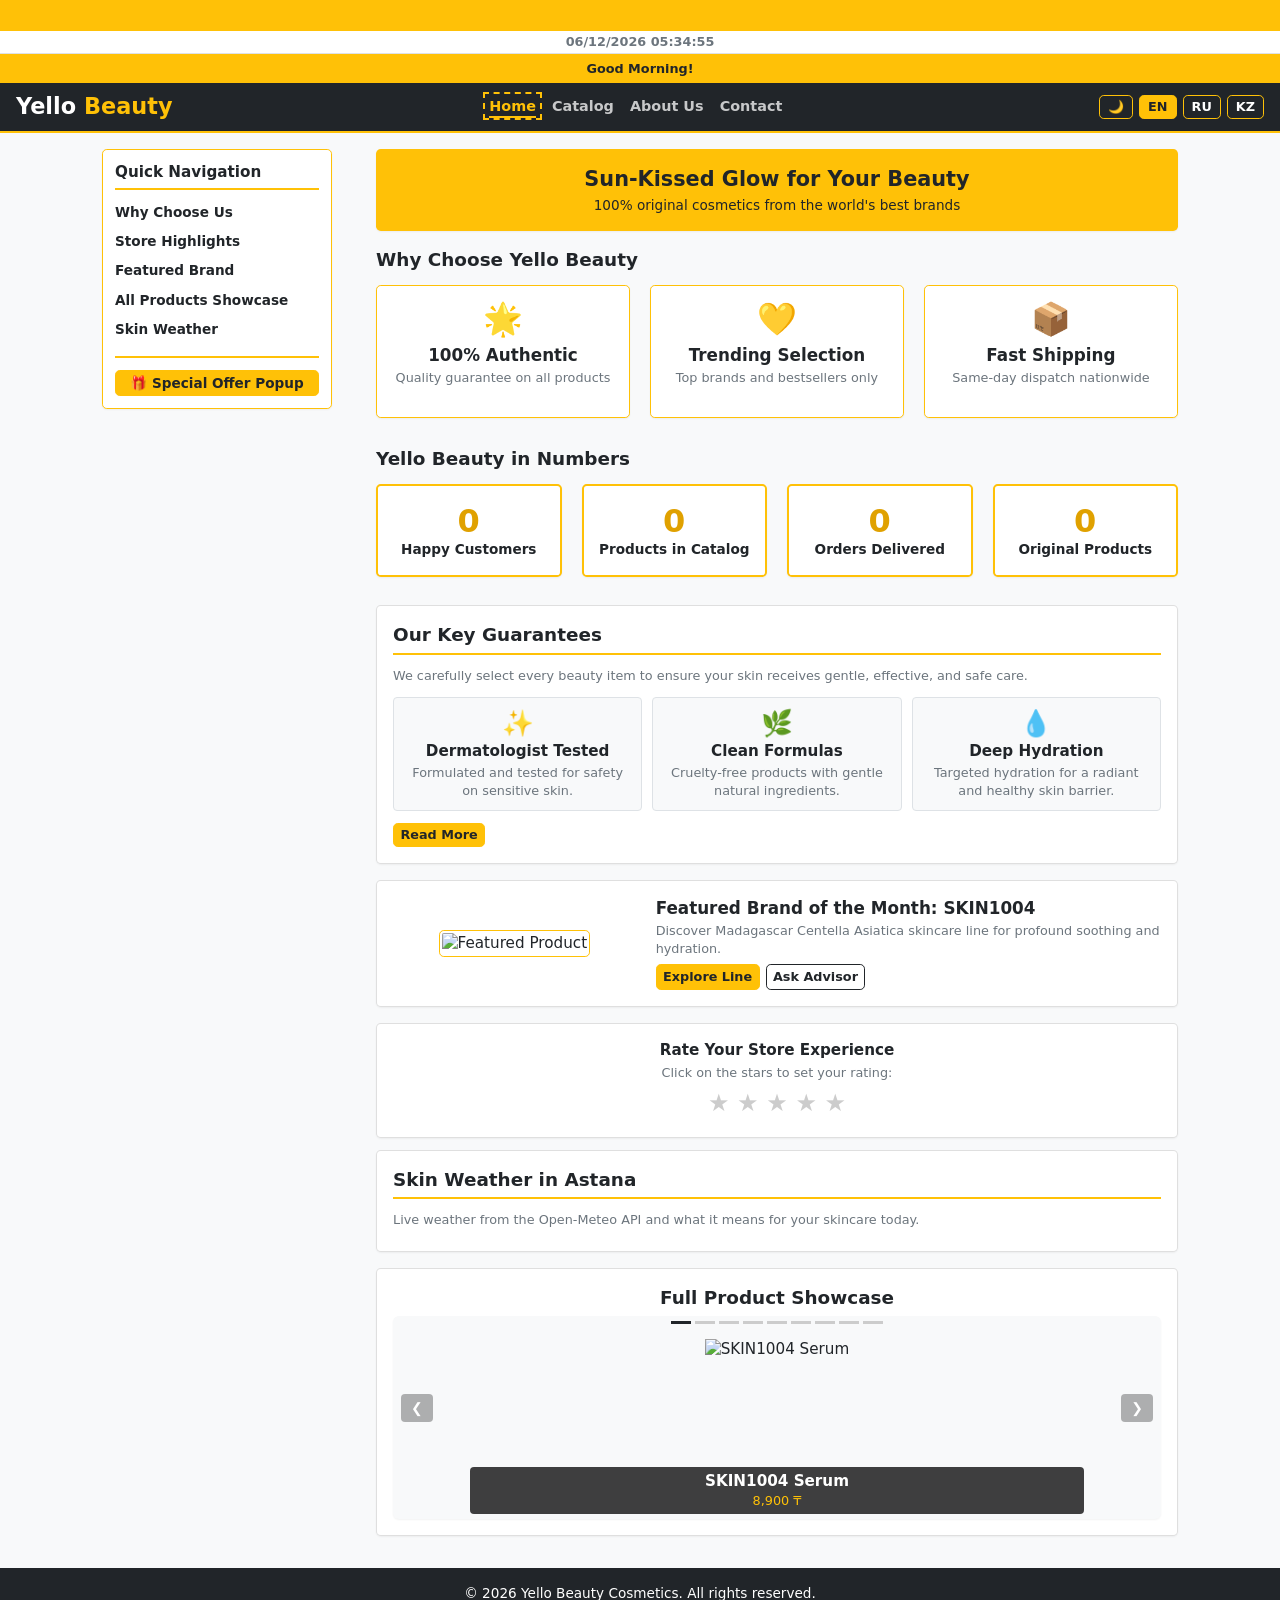
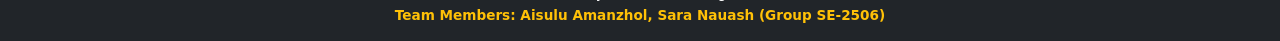
==== index.html @ b0bc976f "final2" ====
<!DOCTYPE html>
<html lang="en">
<head>
  <!-- Developed by Aisulu Amanzhol & Sara Nauash (Group SE-2506) -->
  <meta charset="UTF-8">
  <meta name="viewport" content="width=device-width, initial-scale=1.0">
  <title>Yello Beauty — Home</title>
  <link rel="stylesheet" href="css/style.css">
  <script src="https://code.jquery.com/jquery-4.0.0.min.js"></script>
</head>
<body>
<script>try{if(localStorage.getItem("yello_theme")==="dark")document.body.classList.add("dark-mode");}catch(e){}</script>

<!-- Ticker Banner -->
<div class="ticker-wrap">
  <div class="ticker">
    <span class="ticker-item" data-i18n="t_promo">✨ Get -15% off with promo code YELLO15!</span>
    <span class="ticker-item" data-i18n="t_orig">💄 100% Original Cosmetics!</span>
    <span class="ticker-item" data-i18n="t_ship">🚚 Free shipping in Kazakhstan on orders over 15,000 ₸!</span>
  </div>
</div>
<!-- Live Clock -->
<div id="datetime-display" class="datetime-display"></div>

<!-- Dynamic Greeting Banner -->
<div id="time-greeting" class="text-center py-2 bg-warning text-dark fw-bold small"></div>

<!-- Navigation Bar -->
<nav class="navbar">
  <div class="container-fluid navbar-container">
    <a class="navbar-brand" href="index.html">Yello <span class="text-warning">Beauty</span></a>
    <div class="navbar-collapse" id="mainNavbar">
      <ul class="navbar-nav">
        <li><a class="nav-link active text-warning" href="index.html" data-i18n="nav_home">Home</a></li>
        <li><a class="nav-link" href="catalog.html" data-i18n="nav_catalog">Catalog</a></li>
        <li><a class="nav-link" href="about.html" data-i18n="nav_about">About Us</a></li>
        <li><a class="nav-link" href="contact.html" data-i18n="nav_contact">Contact</a></li>
      </ul>
    </div>
    <!-- Theme and Language buttons -->
    <div class="nav-tools">
      <button type="button" id="theme-btn" class="nav-tool-btn" title="Light / Dark">🌙</button>
      <button type="button" class="nav-tool-btn site-lang-btn" data-lang="en">EN</button>
      <button type="button" class="nav-tool-btn site-lang-btn" data-lang="ru">RU</button>
      <button type="button" class="nav-tool-btn site-lang-btn" data-lang="kz">KZ</button>
    </div>
  </div>
</nav>

<div class="container my-4" style="flex: 1;">
  <div class="row">
    <!-- Sidebar Navigation -->
    <aside class="col-12 col-md-3 mb-4">
      <div class="sidebar-box">
        <h3 class="sidebar-title" data-i18n="sb_quick">Quick Navigation</h3>
        <ul class="sidebar-list">
          <li><a href="#features" class="sidebar-link" data-i18n="s_why">Why Choose Us</a></li>
          <li><a href="#highlights" class="sidebar-link" data-i18n="s_highlights">Store Highlights</a></li>
          <li><a href="#featured" class="sidebar-link" data-i18n="s_featured">Featured Brand</a></li>
          <li><a href="#carousel-section" class="sidebar-link" data-i18n="s_showcase">All Products Showcase</a></li>
          <li><a href="#skin-weather" class="sidebar-link" data-t="w_nav">Skin Weather</a></li>
        </ul>
        <!-- Buttons -->
        <div class="sidebar-buttons">
          <button id="open-popup-btn" class="btn btn-warning w-100" data-i18n="btn_popup">🎁 Special Offer Popup</button>
        </div>
      </div>
    </aside>

    <!-- Main Content -->
    <main class="col-12 col-md-9">
      <section class="hero-banner" id="home-top">
        <h1 class="hero-title" data-i18n="h_title">Sun-Kissed Glow for Your Beauty</h1>
        <p class="hero-lead" data-i18n="h_lead">100% original cosmetics from the world's best brands</p>
      </section>

      <!-- Features Section -->
      <section id="features" class="mb-3">
        <h2 class="section-title" data-i18n="i_why">Why Choose Yello Beauty</h2>
        <div class="row g-4">
          <div class="col-12 col-md-4">
            <div class="feature-card">
              <div class="fs-1 mb-2">🌟</div>
              <h3 class="h5 fw-bold mb-1" data-i18n="f1_t">100% Authentic</h3>
              <p class="small text-muted mb-0" data-i18n="f1_d">Quality guarantee on all products</p>
            </div>
          </div>
          <div class="col-12 col-md-4">
            <div class="feature-card">
              <div class="fs-1 mb-2">💛</div>
              <h3 class="h5 fw-bold mb-1" data-i18n="f2_t">Trending Selection</h3>
              <p class="small text-muted mb-0" data-i18n="f2_d">Top brands and bestsellers only</p>
            </div>
          </div>
          <div class="col-12 col-md-4">
            <div class="feature-card">
              <div class="fs-1 mb-2">📦</div>
              <h3 class="h5 fw-bold mb-1" data-i18n="f3_t">Fast Shipping</h3>
              <p class="small text-muted mb-0" data-i18n="f3_d">Same-day dispatch nationwide</p>
            </div>
          </div>
        </div>
      </section>

      <!-- Stats Section with animated counters (Assignment 6) -->
      <section id="stats" class="mb-3">
        <h2 class="section-title" data-i18n="st_title">Yello Beauty in Numbers</h2>
        <div class="row g-4">
          <div class="col-12 col-md-3">
            <div class="stat-card">
              <div class="counter-number"><span class="counter" data-target="5000" data-suffix="+">0</span></div>
              <div class="stat-label" data-i18n="st1">Happy Customers</div>
            </div>
          </div>
          <div class="col-12 col-md-3">
            <div class="stat-card">
              <div class="counter-number"><span class="counter" data-target="42" data-suffix="">0</span></div>
              <div class="stat-label" data-i18n="st2">Products in Catalog</div>
            </div>
          </div>
          <div class="col-12 col-md-3">
            <div class="stat-card">
              <div class="counter-number"><span class="counter" data-target="12000" data-suffix="+">0</span></div>
              <div class="stat-label" data-i18n="st3">Orders Delivered</div>
            </div>
          </div>
          <div class="col-12 col-md-3">
            <div class="stat-card">
              <div class="counter-number"><span class="counter" data-target="100" data-suffix="%">0</span></div>
              <div class="stat-label" data-i18n="st4">Original Products</div>
            </div>
          </div>
        </div>
      </section>

      <!-- Store Highlights Section -->
      <section id="highlights" class="content-box">
        <h2 class="box-title border-bottom-warning" data-i18n="g_title">Our Key Guarantees</h2>
        <p class="text-muted small mb-3" data-i18n="g_desc">We carefully select every beauty item to ensure your skin receives gentle, effective, and safe care.</p>

        <div class="custom-card-group">
          <div class="custom-card text-center">
            <div class="fs-2 mb-1">✨</div>
            <h3 class="h6 fw-bold mb-1" data-i18n="g1_t">Dermatologist Tested</h3>
            <p class="small text-muted mb-0" data-i18n="g1_d">Formulated and tested for safety on sensitive skin.</p>
          </div>
          <div class="custom-card text-center">
            <div class="fs-2 mb-1">🌿</div>
            <h3 class="h6 fw-bold mb-1" data-i18n="g2_t">Clean Formulas</h3>
            <p class="small text-muted mb-0" data-i18n="g2_d">Cruelty-free products with gentle natural ingredients.</p>
          </div>
          <div class="custom-card text-center">
            <div class="fs-2 mb-1">💧</div>
            <h3 class="h6 fw-bold mb-1" data-i18n="g3_t">Deep Hydration</h3>
            <p class="small text-muted mb-0" data-i18n="g3_d">Targeted hydration for a radiant and healthy skin barrier.</p>
          </div>
        </div>

        <!-- Read More: hidden text -->
        <p id="more-home" class="small text-muted mt-3 mb-0" style="display: none;" data-i18n="rm_home_text">Every product in our catalog is checked for authenticity before it reaches the store. We work only with official distributors and regularly update our range with trending novelties from Korea, the USA, and Europe.</p>
        <button type="button" class="btn btn-warning btn-sm mt-3 read-more-btn" data-target="more-home">Read More</button>
      </section>

      <!-- Featured Brand Section -->
      <section id="featured" class="content-box">
        <div class="row align-items-center">
          <div class="col-12 col-md-4 text-center mb-2 mb-md-0">
            <img src="https://encrypted-tbn0.gstatic.com/images?q=tbn:ANd9GcS16k_rE04I0RqTCfu9F0EXaQfh_0-t4hHA4qrtEXFvLQ&s=10" alt="Featured Product" class="featured-img">
          </div>
          <div class="col-12 col-md-8">
            <h2 class="h5 fw-bold mb-1" data-i18n="fb_title">Featured Brand of the Month: SKIN1004</h2>
            <p class="text-muted mb-2 small" data-i18n="fb_desc">Discover Madagascar Centella Asiatica skincare line for profound soothing and hydration.</p>

            <div class="btn-group">
              <a href="catalog.html#skincare-serums" class="btn btn-warning btn-sm fw-bold" data-i18n="fb_btn1">Explore Line</a>
              <a href="contact.html" class="btn btn-outline-dark btn-sm" data-i18n="fb_btn2">Ask Advisor</a>
            </div>
          </div>
        </div>
      </section>

      <!-- Interactive Star Rating -->
      <div class="content-box text-center my-3">
        <h3 class="h6 fw-bold mb-1" data-i18n="r_title">Rate Your Store Experience</h3>
        <p class="small text-muted mb-2" data-i18n="r_desc">Click on the stars to set your rating:</p>
        <div class="rating-container" style="font-size: 1.5rem; cursor: pointer;">
          <span class="rating-star" style="color: #ccc;">★</span>
          <span class="rating-star" style="color: #ccc;">★</span>
          <span class="rating-star" style="color: #ccc;">★</span>
          <span class="rating-star" style="color: #ccc;">★</span>
          <span class="rating-star" style="color: #ccc;">★</span>
        </div>
      </div>

      <!-- External API: Open-Meteo (weather -> skincare advice) -->
      <section id="skin-weather" class="content-box">
        <h2 class="section-title border-bottom-warning" data-t="w_title">Skin Weather in Astana</h2>
        <p class="small text-muted" data-t="w_desc">Live weather from the Open-Meteo API and what it means for your skincare today.</p>
        <p id="weather-status" class="small text-muted mb-2" aria-live="polite"></p>
        <div id="weather-grid" class="weather-grid"></div>
        <p id="weather-tip" class="weather-tip" style="display:none;"></p>
        <button type="button" id="weather-retry" class="btn btn-warning btn-sm mt-3" style="display:none;" data-t="api_retry">Try again</button>
      </section>

      <!-- Carousel Section -->
      <section id="carousel-section" class="content-box">
        <h2 class="section-title text-center mb-2" data-i18n="car_title">Full Product Showcase</h2>
        <div id="beautyCarousel" class="carousel">
          <div class="carousel-indicators">
            <button type="button" data-slide-to="0" class="active"></button>
            <button type="button" data-slide-to="1"></button>
            <button type="button" data-slide-to="2"></button>
            <button type="button" data-slide-to="3"></button>
            <button type="button" data-slide-to="4"></button>
            <button type="button" data-slide-to="5"></button>
            <button type="button" data-slide-to="6"></button>
            <button type="button" data-slide-to="7"></button>
            <button type="button" data-slide-to="8"></button>
          </div>

          <div class="carousel-inner">
            <div class="carousel-item active text-center">
              <img src="https://encrypted-tbn0.gstatic.com/images?q=tbn:ANd9GcRCjDzaNn_iz9xewP4x6pDYzDnL6LgoZ9Rrs8Zx6CnF3A&s" alt="SKIN1004 Serum">
              <div class="carousel-caption">
                <h5 class="mb-0 text-white h6">SKIN1004 Serum</h5>
                <p class="text-warning mb-0 small">8,900 ₸</p>
              </div>
            </div>
            <div class="carousel-item text-center">
              <img src="https://encrypted-tbn0.gstatic.com/images?q=tbn:ANd9GcQXzq3AeeF_39H3Xk8ubW2SMgU2RKsNwN2YKQV5acSkVA&s=10" alt="Anua Cleansing Oil">
              <div class="carousel-caption">
                <h5 class="mb-0 text-white h6">Anua Heartleaf Cleansing Oil</h5>
                <p class="text-warning mb-0 small">9,800 ₸</p>
              </div>
            </div>
            <div class="carousel-item text-center">
              <img src="https://encrypted-tbn0.gstatic.com/images?q=tbn:ANd9GcTkCKuWxRBB129-JLy3kir-GfvZ1GF7HTthJ1jNl-nKLQ&s=10" alt="Beauty of Joseon Sun Relief">
              <div class="carousel-caption">
                <h5 class="mb-0 text-white h6">Beauty of Joseon Sun Relief</h5>
                <p class="text-warning mb-0 small">6,500 ₸</p>
              </div>
            </div>
            <div class="carousel-item text-center">
              <img src="https://encrypted-tbn0.gstatic.com/images?q=tbn:ANd9GcTo96-gs9WtGXsNikY4iiLAcdpx4CVL70lM8N_02MLtoQ&s" alt="Clio Eyeshadow">
              <div class="carousel-caption">
                <h5 class="mb-0 text-white h6">Clio Eyeshadow Pro Palette</h5>
                <p class="text-warning mb-0 small">15,000 ₸</p>
              </div>
            </div>
            <div class="carousel-item text-center">
              <img src="https://encrypted-tbn0.gstatic.com/images?q=tbn:ANd9GcSNJCdorkttP8k-FzaKo75QjYgUxnHDWMsYy5O39XihhQ&s" alt="Foundation">
              <div class="carousel-caption">
                <h5 class="mb-0 text-white h6">Charlotte Tilbury Foundation</h5>
                <p class="text-warning mb-0 small">32,000 ₸</p>
              </div>
            </div>
            <div class="carousel-item text-center">
              <img src="https://encrypted-tbn0.gstatic.com/images?q=tbn:ANd9GcSDOTcStQiqDsYPMtrxLh9tj6lzgmAJ4lO0ES7DAY95Pw&s=10" alt="Blush">
              <div class="carousel-caption">
                <h5 class="mb-0 text-white h6">Rare Beauty Blush</h5>
                <p class="text-warning mb-0 small">13,500 ₸</p>
              </div>
            </div>
            <div class="carousel-item text-center">
              <img src="https://encrypted-tbn0.gstatic.com/images?q=tbn:ANd9GcQYw26nXaUA8jQ5zZ91IW-0nyY2VW8po73bYDqRQy5ZKQ&s=10" alt="Dior Lipstick">
              <div class="carousel-caption">
                <h5 class="mb-0 text-white h6">Dior Addict Lipstick</h5>
                <p class="text-warning mb-0 small">22,500 ₸</p>
              </div>
            </div>
            <div class="carousel-item text-center">
              <img src="https://encrypted-tbn0.gstatic.com/images?q=tbn:ANd9GcT_Xf_QEz109I9fgge3h-yBsKSdEvKAQ33gBqvnRaRZSA&s=10" alt="Lip Mask">
              <div class="carousel-caption">
                <h5 class="mb-0 text-white h6">Laneige Lip Sleeping Mask</h5>
                <p class="text-warning mb-0 small">7,200 ₸</p>
              </div>
            </div>
            <div class="carousel-item text-center">
              <img src="https://encrypted-tbn0.gstatic.com/images?q=tbn:ANd9GcR49-49dO7CL669h74yR1tpKGlocj9HO397wdtGBxew5w&s=10" alt="Rom&nd Tint">
              <div class="carousel-caption">
                <h5 class="mb-0 text-white h6">Rom&nd Juicy Lasting Tint</h5>
                <p class="text-warning mb-0 small">5,900 ₸</p>
              </div>
            </div>
          </div>

          <button class="carousel-control-prev" type="button" data-slide="prev" aria-label="Previous slide">&#10094;</button>
          <button class="carousel-control-next" type="button" data-slide="next" aria-label="Next slide">&#10095;</button>
        </div>
      </section>
    </main>
  </div>
</div>

<!-- Popup Modal HTML -->
<div id="popup-overlay" class="popup-overlay">
  <div class="popup-content">
    <span id="close-popup-btn" class="popup-close">&times;</span>
    <h3 class="h6 fw-bold mb-2 text-dark" data-i18n="p_title">✨ Get -15% Off Your First Order!</h3>
    <p class="small text-muted mb-2" data-i18n="p_desc">Join our Yello Beauty club for exclusive skincare tips and promo codes delivered right to your inbox.</p>
    <form id="subscribe-form" novalidate>
      <div class="mb-3">
        <input type="text" inputmode="email" id="popup-email" name="popupemail" class="form-control" placeholder="Enter your email..." data-i18n-ph="p_ph" autocomplete="email">
      </div>
      <button type="submit" id="popup-subscribe-btn" class="btn btn-warning w-100 fw-bold btn-sm" data-i18n="p_btn">Subscribe Now</button>
    </form>
  </div>
</div>

<!-- Footer -->
<footer>
  <div class="container">
    <p class="mb-1" data-i18n="foot_rights">&copy; 2026 Yello Beauty Cosmetics. All rights reserved.</p>
    <p class="mb-0 text-warning fw-semibold" data-i18n="foot_team">Team Members: Aisulu Amanzhol, Sara Nauash (Group SE-2506)</p>
  </div>
</footer>

<script src="js/script.js"></script>
<script src="js/auth.js"></script>
<script src="js/weather.js"></script>
</body>
</html>
---- css/style.css ----
/* --- Сброс и базовые стили --- */
* {
  margin: 0;
  padding: 0;
  box-sizing: border-box;
  font-family: system-ui, -apple-system, "Segoe UI", Roboto, "Helvetica Neue", Arial, sans-serif;
}

html {
  scroll-behavior: smooth;
}

body {
  background-color: #f8f9fa;
  color: #212529;
  line-height: 1.4;
  font-size: 0.95rem;
  display: flex;
  flex-direction: column;
  min-height: 100vh;
}

/* --- Контейнеры и сетка --- */
.container {
  width: 100%;
  max-width: 1100px;
  padding-right: 12px;
  padding-left: 12px;
  margin-right: auto;
  margin-left: auto;
}

.container-fluid {
  width: 100%;
  padding-right: 12px;
  padding-left: 12px;
  margin-right: auto;
  margin-left: auto;
}

.row {
  display: flex;
  flex-wrap: wrap;
  margin-right: -10px;
  margin-left: -10px;
}

.col-12 { flex: 0 0 100%; max-width: 100%; padding: 0 10px; }
.col-md-3 { flex: 0 0 100%; max-width: 100%; padding: 0 10px; }
.col-md-4 { flex: 0 0 100%; max-width: 100%; padding: 0 10px; }
.col-md-6 { flex: 0 0 100%; max-width: 100%; padding: 0 10px; }
.col-md-8 { flex: 0 0 100%; max-width: 100%; padding: 0 10px; }
.col-md-9 { flex: 0 0 100%; max-width: 100%; padding: 0 10px; }

@media (min-width: 768px) {
  .col-md-3 { flex: 0 0 25%; max-width: 25%; }
  .col-md-4 { flex: 0 0 33.333333%; max-width: 33.333333%; }
  .col-md-6 { flex: 0 0 50%; max-width: 50%; }
  .col-md-8 { flex: 0 0 66.666667%; max-width: 66.666667%; }
  .col-md-9 { flex: 0 0 75%; max-width: 75%; }
}

.g-4 > * {
  padding-right: 10px;
  padding-left: 10px;
  margin-bottom: 16px;
}

/* --- Навигация --- */
.navbar {
  display: flex;
  justify-content: space-between;
  align-items: center;
  padding: 0;
  background-color: #212529;
  color: #fff;
  position: sticky;
  top: 0;
  z-index: 1020;
  border-bottom: 2px solid #ffc107;
}

.navbar-container {
  display: flex;
  justify-content: space-between;
  align-items: center;
  padding: 0.5rem 1rem;
  width: 100%;
}

.navbar-brand {
  font-size: 1.4rem;
  font-weight: 700;
  color: #fff;
  text-decoration: none;
}

.navbar-nav {
  display: flex;
  list-style: none;
  gap: 1rem;
  align-items: center;
}

.nav-link {
  color: rgba(255,255,255,0.75);
  text-decoration: none;
  font-weight: 600;
  font-size: 0.9rem;
  transition: color 0.15s ease-in-out;
}

.nav-link:hover, .nav-link.active {
  color: #ffc107;
}

/* --- Карточки и блоки --- */
.card, .feature-card, .content-box, .sidebar-box, .creator-card {
  background-color: #fff;
  border: 1px solid rgba(0,0,0,.125);
  border-radius: .3rem;
  padding: 0.75rem;
  box-shadow: 0 1px 2px rgba(0,0,0,.05);
  margin-bottom: 1rem;
}

.sidebar-box {
  border-color: #ffc107;
  position: sticky;
  top: 70px;
  padding: 0.75rem;
}

.content-box {
  padding: 1rem;
}

.feature-card {
  border-color: #ffc107;
  text-align: center;
  padding: 0.85rem;
  height: 100%;
}

.creator-card {
  padding: 1rem;
  text-align: center;
  height: 100%;
}

.creator-avatar {
  width: 75px;
  height: 75px;
  object-fit: cover;
  border-radius: 50%;
  border: 2px solid #ffc107;
  margin: 0 auto 0.5rem auto;
}

.product-card {
  padding: 0.75rem;
  height: 100%;
  display: flex;
  flex-direction: column;
}

.card-img-top {
  width: 100%;
  object-fit: contain;
  height: 120px;
  margin-bottom: 0.5rem;
}

.featured-img {
  width: 100%;
  object-fit: contain;
  border: 1px solid #ffc107;
  border-radius: .3rem;
  padding: 2px;
  max-height: 90px !important;
}

.card-body {
  flex: 1 1 auto;
  display: flex;
  flex-direction: column;
}

.card-title { font-size: 0.9rem; font-weight: 700; margin-bottom: 0.25rem; }
.card-text { color: #6c757d; font-size: 0.8rem; flex-grow: 1; margin-bottom: 0.5rem; }

/* --- Кнопки --- */
.btn {
  display: inline-block;
  font-weight: 400;
  text-align: center;
  vertical-align: middle;
  user-select: none;
  border: 1px solid transparent;
  padding: 0.25rem 0.5rem;
  font-size: 0.85rem;
  border-radius: .3rem;
  text-decoration: none;
  cursor: pointer;
  transition: background-color .15s ease-in-out;
}

.btn-dark { background-color: #212529; color: #fff; border-color: #212529; width: 100%; font-weight: 700; }
.btn-dark:hover { background-color: #424649; }

.btn-warning { background-color: #ffc107; color: #212529; border-color: #ffc107; font-weight: 700; }
.btn-warning:hover { background-color: #ffca2c; }

.btn-outline-dark { color: #212529; border-color: #212529; background: transparent; font-weight: 600; }
.btn-outline-dark:hover { background-color: #212529; color: #fff; }

.btn-sm { padding: 0.2rem 0.4rem; font-size: 0.8rem; }
.w-100 { width: 100%; }

.btn-group {
  display: inline-flex;
  gap: 6px;
}

/* --- Утилиты и отступы --- */
.text-warning { color: #ffc107 !important; }
.text-dark { color: #212529 !important; }
.text-white { color: #fff !important; }
.text-muted { color: #6c757d !important; }
.fw-bold { font-weight: 700 !important; }
.fw-semibold { font-weight: 600 !important; }
.small { font-size: 0.8rem; }
.mb-0 { margin-bottom: 0 !important; }
.mb-1 { margin-bottom: 0.15rem !important; }
.mb-2 { margin-bottom: 0.35rem !important; }
.mb-3 { margin-bottom: 0.75rem !important; }
.mb-4 { margin-bottom: 1rem !important; }
.mb-5 { margin-bottom: 1.5rem !important; }
.mt-4 { margin-top: 1rem !important; }
.mt-5 { margin-top: 1.5rem !important; }
.py-1 { padding-top: 0.15rem !important; padding-bottom: 0.15rem !important; }
.py-4 { padding-top: 1rem !important; padding-bottom: 1rem !important; }
.text-center { text-align: center; }

.hero-banner {
  background-color: #ffc107;
  color: #212529;
  padding: 1rem;
  text-align: center;
  border-radius: .3rem;
  margin-bottom: 1rem;
  box-shadow: 0 1px 2px rgba(0,0,0,.05);
}

.hero-title { font-size: 1.3rem; font-weight: 700; margin-bottom: 0.15rem; }
.hero-lead { font-size: 0.85rem; margin-bottom: 0; }

.section-title, .box-title {
  font-size: 1.15rem;
  font-weight: 700;
  margin-bottom: 0.75rem;
}

.category-heading {
  font-size: 1.05rem;
  font-weight: 700;
  padding-bottom: 0.3rem;
  margin-bottom: 0.75rem;
  border-bottom: 2px solid #ffc107;
}

.border-bottom-warning {
  border-bottom: 2px solid #ffc107;
  padding-bottom: 0.3rem;
  margin-bottom: 0.75rem;
}

/* --- Бегущая строка --- */
.ticker-wrap {
  width: 100%;
  overflow: hidden;
  background-color: #ffc107;
  padding: 5px 0;
  white-space: nowrap;
}

.ticker {
  display: inline-block;
  white-space: nowrap;
  padding-left: 100vw;
  animation: marquee 15s linear infinite;
}

.ticker-item {
  display: inline-block;
  padding-right: 50px;
  font-size: 12px;
  font-weight: bold;
  color: #212529;
}

@keyframes marquee {
  0% { transform: translateX(0); }
  100% { transform: translateX(-100%); }
}

/* --- Часы --- */
.datetime-display {
  text-align: center;
  padding: 2px;
  font-weight: 600;
  font-size: 0.8rem;
  background-color: #fff;
  border-bottom: 1px solid #dee2e6;
  color: #6c757d;
}

/* --- Сайдбар --- */
.sidebar-title {
  font-size: 0.95rem;
  font-weight: 700;
  border-bottom: 2px solid #ffc107;
  padding-bottom: 0.3rem;
  margin-bottom: 0.75rem;
}

.sidebar-list {
  list-style: none;
  display: flex;
  flex-direction: column;
  gap: 8px;
}

.sidebar-link {
  color: #212529;
  text-decoration: none;
  font-weight: 600;
  font-size: 0.85rem;
  transition: color 0.2s ease;
}

.sidebar-link:hover,
.sidebar-link:focus,
.sidebar-link:active {
  color: #ffc107 !important;
}

.sidebar-buttons {
  margin-top: 1rem;
  padding-top: 0.75rem;
  border-top: 2px solid #ffc107;
  text-align: center;
}

/* --- Карточки гарантий --- */
.custom-card-group {
  display: flex;
  gap: 10px;
  flex-wrap: wrap;
}

.custom-card {
  flex: 1;
  min-width: 160px;
  background: #f8f9fa;
  border: 1px solid #dee2e6;
  padding: 10px;
  border-radius: 4px;
}

/* --- Формы --- */
.form-control {
  display: block;
  width: 100%;
  padding: 0.3rem 0.6rem;
  font-size: 0.9rem;
  line-height: 1.4;
  color: #212529;
  background-color: #fff;
  border: 1px solid #ced4da;
  border-radius: .3rem;
  margin-bottom: 0.75rem;
}

/* --- Кастомная группировка иконок и полей ввода --- */
.custom-input-group {
  display: flex;
  align-items: center;
  width: 100%;
}

.custom-input-icon {
  background-color: #ffc107;
  border: 1px solid #ced4da;
  border-right: none;
  padding: 0.3rem 0.75rem;
  border-top-left-radius: .3rem;
  border-bottom-left-radius: .3rem;
  font-size: 0.9rem;
  display: flex;
  align-items: center;
  justify-content: center;
}

.custom-input-group .form-control {
  border-top-left-radius: 0;
  border-bottom-left-radius: 0;
  margin-bottom: 0;
}

/* --- Аккордеон --- */
.custom-accordion {
  display: flex;
  flex-direction: column;
  gap: 8px;
}

.accordion-item-custom {
  border: 1px solid #FFE082;
  border-radius: 6px;
  background-color: #FFFDF5;
  overflow: hidden;
  transition: border-color 0.2s;
}

.accordion-header-custom {
  display: flex;
  justify-content: space-between;
  align-items: center;
  cursor: pointer;
  background-color: #FFF3C4;
  padding: 10px 14px;
  font-weight: bold;
  font-size: 0.9rem;
  color: #212529;
  transition: background-color 0.2s ease;
}

.accordion-header-custom:hover {
  background-color: #FFE082;
}

.accordion-icon {
  font-size: 1rem;
  font-weight: bold;
  transition: transform 0.3s ease;
}

.accordion-body-custom {
  max-height: 0;
  overflow: hidden;
  transition: max-height 0.3s ease-out, padding 0.3s ease-out;
  padding: 0 14px;
  background-color: #ffffff;
}

.accordion-item-custom.active .accordion-body-custom {
  max-height: 500px; /* Увеличенный запас для полного отображения текста */
  padding: 10px 14px;
}

.accordion-item-custom.active .accordion-icon {
  transform: rotate(45deg);
}

/* --- Поп-ап --- */
.popup-overlay {
  display: none;
  position: fixed;
  top: 0;
  left: 0;
  width: 100%;
  height: 100%;
  background-color: rgba(0, 0, 0, 0.5);
  z-index: 1050;
  justify-content: center;
  align-items: center;
}

.popup-content {
  background-color: #FFFAED;
  padding: 20px;
  border-radius: 8px;
  width: 90%;
  max-width: 350px;
  box-shadow: 0 4px 12px rgba(0,0,0,0.2);
  position: relative;
  border: 2px solid #FFC107;
}

.popup-close {
  position: absolute;
  top: 8px;
  right: 12px;
  font-size: 20px;
  cursor: pointer;
  font-weight: bold;
  color: #2A2118;
}

/* --- Таблицы --- */
.table {
  width: 100%;
  margin-bottom: 0.5rem;
  color: #212529;
  border-collapse: collapse;
  font-size: 0.85rem;
}

.table th, .table td {
  padding: 0.5rem;
  vertical-align: top;
  border: 1px solid #dee2e6;
}

.table thead th {
  background-color: #ffeeba;
  border-color: #dee2e6;
}

.table-striped tbody tr:nth-of-type(odd) {
  background-color: rgba(0,0,0,.04);
}

.table-responsive {
  display: block;
  width: 100%;
  overflow-x: auto;
}

/* --- Карусель --- */
.carousel {
  position: relative;
  background: #f8f9fa;
  border-radius: 6px;
  overflow: hidden;
  box-shadow: 0 1px 2px rgba(0,0,0,.05);
}

.carousel-inner {
  position: relative;
  width: 100%;
  height: 190px;
  overflow: hidden;
}

.carousel-item {
  position: absolute;
  top: 0;
  left: 0;
  width: 100%;
  height: 100%;
  display: none;
  text-align: center;
}

.carousel-item.active {
  display: block;
}

.carousel-item img {
  max-height: 120px;
  margin: 10px auto 0 auto;
  object-fit: contain;
}

.carousel-caption {
  position: absolute;
  right: 10%;
  bottom: 5px;
  left: 10%;
  z-index: 10;
  padding: 4px 8px;
  color: #fff;
  background: rgba(0,0,0,0.75);
  border-radius: 4px;
}

.carousel-indicators {
  display: flex;
  justify-content: center;
  gap: 4px;
  margin-top: 5px;
  list-style: none;
  padding-bottom: 5px;
}

.carousel-indicators button {
  width: 20px;
  height: 3px;
  border: none;
  background: #ccc;
  cursor: pointer;
}

.carousel-indicators button.active {
  background: #212529;
}

.carousel-control-prev, .carousel-control-next {
  position: absolute;
  top: 45%;
  transform: translateY(-50%);
  background: rgba(0,0,0,0.3);
  color: #fff;
  border: none;
  padding: 6px 10px;
  cursor: pointer;
  font-size: 14px;
  border-radius: 4px;
}

.carousel-control-prev { left: 8px; }
.carousel-control-next { right: 8px; }

/* --- Футер --- */
footer {
  background-color: #212529;
  color: #fff;
  text-align: center;
  padding: 1rem 0;
  margin-top: auto;
  font-size: 0.85rem;
  width: 100%;
}

/* --- Плавный скролл --- */
section[id], h2[id], h3[id], div[id] {
  scroll-margin-top: 75px;
}

select.form-control {
  appearance: auto;
  background-color: #fff;
  cursor: pointer;
}
.nav-link:hover, .nav-link.active, .nav-link:focus {
  color: #ffc107 !important;
  outline: 2px dashed #ffc107;
  outline-offset: 4px;
}

/* ==========================================
   NEW: Theme + Language buttons in navbar
   ========================================== */
.navbar-container {
  flex-wrap: wrap;
  gap: 8px;
}

.nav-tools {
  display: flex;
  gap: 6px;
  align-items: center;
}

.nav-tool-btn {
  background: transparent;
  color: #fff;
  border: 1px solid #ffc107;
  border-radius: .3rem;
  padding: 0.2rem 0.5rem;
  font-size: 0.8rem;
  font-weight: 700;
  cursor: pointer;
  transition: background-color .15s ease-in-out;
}

.nav-tool-btn:hover {
  background-color: rgba(255, 193, 7, 0.25);
}

.nav-tool-btn.active-tool {
  background-color: #ffc107;
  color: #212529;
}

/* ==========================================
   NEW: Dark mode (class "dark-mode" on body)
   ========================================== */
body.dark-mode {
  color: #f1f1f1;
}

.dark-mode .card,
.dark-mode .feature-card,
.dark-mode .content-box,
.dark-mode .sidebar-box,
.dark-mode .creator-card {
  background-color: #1e1e1e;
  border-color: #444;
}

.dark-mode .sidebar-box,
.dark-mode .feature-card {
  border-color: #ffc107;
}

.dark-mode .text-muted,
.dark-mode .card-text {
  color: #b5b5b5 !important;
}

.dark-mode .text-dark {
  color: #f1f1f1 !important;
}

.dark-mode .sidebar-link {
  color: #f1f1f1;
}

.dark-mode .datetime-display {
  background-color: #1e1e1e;
  border-bottom-color: #444;
  color: #b5b5b5;
}

.dark-mode .custom-card {
  background: #2a2a2a;
  border-color: #444;
}

.dark-mode .btn-dark {
  background-color: #3a3a3a;
  border-color: #ffc107;
  color: #fff;
}

.dark-mode .btn-dark:hover {
  background-color: #4a4a4a;
}

.dark-mode .btn-outline-dark {
  color: #f1f1f1;
  border-color: #f1f1f1;
}

.dark-mode .btn-outline-dark:hover {
  background-color: #f1f1f1;
  color: #212529;
}

.dark-mode .form-control,
.dark-mode select.form-control {
  background-color: #2a2a2a;
  color: #f1f1f1;
  border-color: #555;
}

.dark-mode .table {
  color: #f1f1f1;
}

.dark-mode .table th,
.dark-mode .table td {
  border-color: #444;
}

.dark-mode .table thead th {
  background-color: #4a3f10;
  color: #f1f1f1;
}

.dark-mode .table-striped tbody tr:nth-of-type(odd) {
  background-color: rgba(255,255,255,.06);
}

.dark-mode .accordion-item-custom {
  background-color: #1e1e1e;
  border-color: #6b5a1f;
}

.dark-mode .accordion-header-custom {
  background-color: #3d3414;
  color: #f1f1f1;
}

.dark-mode .accordion-header-custom:hover {
  background-color: #54481a;
}

.dark-mode .accordion-body-custom {
  background-color: #1e1e1e;
}

.dark-mode .popup-content {
  background-color: #1e1e1e;
}

.dark-mode .popup-close {
  color: #f1f1f1;
}

.dark-mode .carousel {
  background: #1e1e1e;
}

.dark-mode .carousel-indicators button {
  background: #666;
}

.dark-mode .carousel-indicators button.active {
  background: #ffc107;
}


/* ==========================================
   ASSIGNMENT 6: jQuery styles
   ========================================== */

/* --- Task 1-3: search input, suggestions, highlight --- */
.search-wrap {
  position: relative;
}

.search-wrap .form-control {
  margin-bottom: 0;
  border: 2px solid #ffc107;
}

.suggestions-list {
  display: none;
  position: absolute;
  top: 100%;
  left: 0;
  right: 0;
  z-index: 1000;
  list-style: none;
  background-color: #fff;
  border: 2px solid #ffc107;
  border-top: none;
  border-radius: 0 0 .3rem .3rem;
  box-shadow: 0 4px 10px rgba(0,0,0,.15);
}

.suggestions-list li {
  padding: 7px 12px;
  font-size: 0.85rem;
  font-weight: 600;
  cursor: pointer;
}

.suggestions-list li:hover {
  background-color: #FFF3C4;
}

mark.highlight {
  background-color: #ffc107;
  color: #212529;
  padding: 0 2px;
  border-radius: 3px;
}

/* --- Promo code strip (catalog) --- */
.promo-strip {
  display: flex;
  flex-wrap: wrap;
  align-items: center;
  gap: 8px;
  background-color: #FFF3C4;
  border: 2px dashed #ffc107;
  border-radius: .3rem;
  padding: 0.5rem 0.75rem;
  margin-bottom: 1rem;
  font-size: 0.85rem;
  font-weight: 600;
  color: #212529;
}

.promo-strip strong {
  background-color: #212529;
  color: #ffc107;
  padding: 2px 10px;
  border-radius: 4px;
  letter-spacing: 1px;
}

/* --- Task 4: scroll progress bar --- */
.scroll-progress {
  position: fixed;
  top: 0;
  left: 0;
  width: 100%;
  height: 6px;
  background-color: rgba(0, 0, 0, 0.1);
  z-index: 2000;
}

.scroll-progress-bar {
  width: 0%;
  height: 100%;
  background: linear-gradient(90deg, #ff5f8d, #c77dff, #5b8def, #2dd4bf, #ff5f8d);
  background-size: 200% 100%;
  border-radius: 0 6px 6px 0;
  box-shadow: 0 0 10px rgba(199, 125, 255, 0.9);
  animation: progress-shine 3s linear infinite;
}

@keyframes progress-shine {
  0% { background-position: 0% 0; }
  100% { background-position: 200% 0; }
}

/* --- Task 5: stats counters --- */
.stat-card {
  background-color: #fff;
  color: #212529;
  border: 2px solid #ffc107;
  border-radius: .3rem;
  padding: 1rem 0.5rem;
  text-align: center;
  height: 100%;
  box-shadow: 0 1px 2px rgba(0,0,0,.05);
}

.counter-number {
  font-size: 2rem;
  font-weight: 700;
  color: #e0a100;
  line-height: 1.2;
}

.stat-label {
  font-size: 0.85rem;
  font-weight: 600;
}

/* --- Task 6: spinner on submit --- */
.spinner {
  display: inline-block;
  width: 14px;
  height: 14px;
  margin-right: 8px;
  border: 2px solid rgba(33, 37, 41, 0.3);
  border-top-color: #212529;
  border-radius: 50%;
  vertical-align: middle;
  animation: spin 0.7s linear infinite;
}

@keyframes spin {
  to { transform: rotate(360deg); }
}

.btn:disabled {
  opacity: 0.7;
  cursor: not-allowed;
}

/* --- Task 7: toast notifications --- */
.toast-container {
  position: fixed;
  right: 20px;
  bottom: 20px;
  z-index: 3000;
  display: flex;
  flex-direction: column;
  gap: 8px;
}

.toast-msg {
  display: none;
  background-color: #fff;
  color: #212529;
  border-left: 5px solid #ffc107;
  border-radius: .3rem;
  padding: 10px 16px;
  font-size: 0.85rem;
  font-weight: 600;
  box-shadow: 0 4px 12px rgba(0,0,0,0.3);
}

/* --- Task 8: copy button + tooltip --- */
.copy-btn {
  position: relative;
  display: inline-block;
  background-color: #ffc107;
  color: #212529;
  border: 1px solid #ffc107;
  border-radius: .3rem;
  padding: 0 6px;
  margin-left: 6px;
  font-size: 0.8rem;
  cursor: pointer;
  transition: background-color .15s ease-in-out;
}

.copy-btn:hover {
  background-color: #ffca2c;
}

.copy-tooltip {
  display: none;
  position: absolute;
  bottom: 130%;
  left: 50%;
  transform: translateX(-50%);
  background-color: #212529;
  color: #fff;
  font-size: 0.7rem;
  font-weight: 600;
  padding: 3px 8px;
  border-radius: 4px;
  white-space: nowrap;
}

/* --- Task 9: lazy images --- */
.lazy-img {
  background: linear-gradient(90deg, #f3f3f3, #FFE082, #f3f3f3);
  background-size: 200% 100%;
  animation: lazy-shimmer 1.5s linear infinite;
}

.lazy-img.loaded {
  background: none;
  animation: lazy-fade 0.6s ease;
}

@keyframes lazy-shimmer {
  0% { background-position: 0% 0; }
  100% { background-position: 200% 0; }
}

@keyframes lazy-fade {
  from { opacity: 0; }
  to { opacity: 1; }
}

/* --- Dark mode for the new elements --- */
.dark-mode .suggestions-list {
  background-color: #1e1e1e;
  color: #f1f1f1;
}

.dark-mode .suggestions-list li:hover {
  background-color: #3d3414;
}

.dark-mode .promo-strip {
  background-color: #3d3414;
  color: #f1f1f1;
}

.dark-mode .lazy-img {
  background: linear-gradient(90deg, #2a2a2a, #4a3f10, #2a2a2a);
  background-size: 200% 100%;
}

.dark-mode .lazy-img.loaded {
  background: none;
}


/* --- Search suggestions with pictures --- */
.suggestions-list li {
  display: flex;
  align-items: center;
  gap: 10px;
}

.suggestions-list li img {
  width: 40px;
  height: 40px;
  object-fit: contain;
  background-color: #fff;
  border: 1px solid #ffc107;
  border-radius: 4px;
  flex-shrink: 0;
}

.suggestions-list li.not-found {
  color: #6c757d;
  cursor: default;
}

.suggestions-list li.not-found:hover {
  background-color: transparent;
}


/* --- Sidebar: small gap between sidebar and main content --- */
@media (min-width: 768px) {
  aside .sidebar-box {
    margin-right: 24px;
  }
}

/* --- Stat cards in dark mode: dark card --- */
.dark-mode .stat-card {
  background-color: #212529;
  color: #fff;
}

.dark-mode .counter-number {
  color: #ffc107;
}


/* ==========================================
   Final project additions
   ========================================== */
img { max-width: 100%; height: auto; }
.table-responsive { overflow-x: auto; }

/* --- Mobile menu --- */
.nav-toggler {
  display: none;
  background: transparent;
  color: #fff;
  border: 1px solid #ffc107;
  border-radius: .3rem;
  padding: 0.2rem 0.6rem;
  font-size: 1.1rem;
  cursor: pointer;
}
@media (max-width: 767px) {
  .navbar-brand { order: 1; }
  .nav-tools { order: 2; margin-left: auto; }
  .nav-toggler { display: block; order: 3; }
  .navbar-container > .navbar-nav,
  .navbar-container > .navbar-collapse { order: 4; width: 100%; display: none; }
  .navbar-container.nav-open > .navbar-nav { display: flex; }
  .navbar-container.nav-open > .navbar-collapse { display: block; }
  .navbar-nav { flex-direction: column; align-items: flex-start; gap: .6rem; padding: .5rem 0; }
  .navbar-collapse .navbar-nav { display: flex; }
}
/* --- Tablet: 2 product columns --- */
@media (min-width: 768px) and (max-width: 991px) {
  .col-md-4 { flex: 0 0 50%; max-width: 50%; }
}
@media (max-width: 480px) {
  .toast-container { left: 12px; right: 12px; }
}

/* --- Auth + profile --- */
.auth-wrap { max-width: 520px; margin: 0 auto; }
.field-error { color: #b02a37; font-size: .82rem; font-weight: 600; margin-top: 4px; }
.is-invalid { border-color: #dc3545 !important; }
.dark-mode .field-error { color: #ff8a8a; }
.profile-avatar {
  width: 72px; height: 72px; border-radius: 50%;
  background: #ffc107; color: #212529;
  display: flex; align-items: center; justify-content: center;
  font-size: 2rem; font-weight: 700; margin: 0 auto 1rem;
}
.profile-row {
  display: flex; justify-content: space-between; gap: 12px; flex-wrap: wrap;
  padding: .6rem 0; border-bottom: 1px solid rgba(128,128,128,.3);
}
.profile-label { font-weight: 700; }
.profile-value { text-align: right; word-break: break-word; }
.profile-actions { display: flex; gap: 10px; flex-wrap: wrap; justify-content: center; margin-top: 1.2rem; }
.profile-actions .btn { text-decoration: none; }
.rating-note { min-height: 1.2em; }

/* --- Catalog filters --- */
.filter-row {
  display: grid; grid-template-columns: repeat(auto-fit, minmax(150px, 1fr));
  gap: 10px; margin-top: 12px; align-items: end;
}
.filter-row label { display: block; margin-bottom: 2px; }

/* --- Makeup API cards --- */
.api-controls { max-width: 280px; }
.api-grid { display: grid; grid-template-columns: repeat(auto-fill, minmax(170px, 1fr)); gap: 14px; }
.api-card {
  display: flex; flex-direction: column;
  background: #fff; color: #212529;
  border: 1px solid #dee2e6; border-radius: .5rem; overflow: hidden;
}
.api-img { height: 150px; background: #FFF3C4; display: flex; align-items: center; justify-content: center; }
.api-img img { width: 100%; height: 100%; object-fit: contain; }
.api-noimg { font-size: 2.5rem; }
.api-body { padding: 10px; display: flex; flex-direction: column; gap: 4px; flex: 1; }
.api-brand { font-size: .7rem; font-weight: 700; color: #6c757d; margin: 0; }
.api-name { font-size: .9rem; margin: 0; line-height: 1.25; flex: 1; }
.api-price { font-weight: 700; margin: 0; }
.api-rating { color: #b8860b; font-size: .85rem; margin: 0; }
.api-body .btn { text-decoration: none; text-align: center; margin-top: 6px; }
.dark-mode .api-card { background: #212529; color: #fff; border-color: #495057; }
.dark-mode .api-brand { color: #adb5bd; }
.dark-mode .api-rating { color: #ffc107; }
.dark-mode .profile-row { border-bottom-color: rgba(255,255,255,.2); }


/* ==========================================
   Final fixes: missing utility classes, contrast, mobile
   ========================================== */
.bg-warning { background-color: #ffc107; }
.py-2 { padding-top: 0.35rem !important; padding-bottom: 0.35rem !important; }
.my-3 { margin-top: 0.75rem !important; margin-bottom: 0.75rem !important; }
.my-4 { margin-top: 1rem !important; margin-bottom: 1rem !important; }
.mt-1 { margin-top: 0.15rem !important; }
.mt-3 { margin-top: 0.75rem !important; }
.align-items-center { align-items: center; }
.text-decoration-none { text-decoration: none; }
.fs-1 { font-size: 2rem; line-height: 1.2; }
.fs-2 { font-size: 1.6rem; line-height: 1.2; }
.h5 { font-size: 1.05rem; }
.h6 { font-size: 0.95rem; }
@media (min-width: 768px) { .mb-md-0 { margin-bottom: 0 !important; } }

/* dark text on the yellow greeting banner in both themes */
.bg-warning, .dark-mode .bg-warning, .dark-mode .bg-warning.text-dark { color: #212529 !important; }

/* yellow text is unreadable on white cards: darker gold in light mode */
.content-box .text-warning, .creator-card .text-warning, .sidebar-box .text-warning { color: #8a6100 !important; }
.dark-mode .content-box .text-warning, .dark-mode .creator-card .text-warning, .dark-mode .sidebar-box .text-warning { color: #ffc107 !important; }

/* cart lines */
.cart-line { display: flex; justify-content: space-between; align-items: center; gap: 8px; margin-bottom: 0.15rem; }

/* images / placeholders */
.card-img-top.loaded, .carousel-item img { background: transparent; }

/* mobile: sidebars are not sticky, nothing overflows */
@media (max-width: 767px) {
  .sidebar-box { position: static; }
  .hero-title { font-size: 1.15rem; }
  .filter-row { grid-template-columns: 1fr 1fr; }
  .carousel-caption { right: 4%; left: 4%; }
  body { overflow-x: hidden; }
}
@media (max-width: 400px) {
  .filter-row { grid-template-columns: 1fr; }
  .nav-tools { flex-wrap: wrap; }
}

/* carousel caption is dark: keep the price bright yellow */
.carousel-caption .text-warning, .dark-mode .carousel-caption .text-warning { color: #ffc107 !important; }

/* popular picks + API cards */
.api-subtitle { grid-column: 1 / -1; font-size: 1rem; font-weight: 700; margin: 0.5rem 0 0; padding-bottom: 0.2rem; border-bottom: 2px solid #ffc107; }
.api-badge { align-self: flex-start; font-size: 0.7rem; font-weight: 700; background: #FFF3C4; color: #212529; border-radius: 999px; padding: 1px 8px; }
.dark-mode .api-badge { background: #3d3414; color: #f1f1f1; }
.api-img img { padding: 6px; }


/* ==========================================
   Final project: dark background, UI effects, weather block
   ========================================== */

/* dark background comes from the class itself (no flash while JS loads) */
body.dark-mode { background-color: #121212; }

/* team photos are portraits: keep faces inside the circle */
.creator-avatar { width: 96px; height: 96px; object-position: center 20%; transition: transform .3s ease, box-shadow .3s ease; }
.creator-avatar:hover { transform: scale(1.1) rotate(3deg); box-shadow: 0 4px 12px rgba(255, 193, 7, .5); }

/* --- Animated buttons and cards (hover, press, lift) --- */
.btn {
  transition: background-color .15s ease-in-out, transform .15s ease, box-shadow .15s ease;
}
.btn:hover { transform: translateY(-2px); box-shadow: 0 4px 10px rgba(0, 0, 0, .18); }
.btn:active { transform: translateY(0) scale(.97); box-shadow: none; }
.btn:focus-visible, .nav-tool-btn:focus-visible, .form-control:focus-visible { outline: 3px solid #ffc107; outline-offset: 2px; }
.form-control:focus { border-color: #ffc107; box-shadow: 0 0 0 3px rgba(255, 193, 7, .35); outline: none; }

.product-card, .feature-card, .stat-card, .api-card, .custom-card, .weather-card {
  transition: transform .25s ease, box-shadow .25s ease;
}
.product-card:hover, .feature-card:hover, .stat-card:hover, .api-card:hover, .custom-card:hover, .weather-card:hover {
  transform: translateY(-4px);
  box-shadow: 0 8px 18px rgba(0, 0, 0, .15);
}

/* nav links: underline slides in */
.nav-link { position: relative; }
.nav-link::after {
  content: ""; position: absolute; left: 0; bottom: -4px; height: 2px; width: 100%;
  background: #ffc107; transform: scaleX(0); transform-origin: left; transition: transform .25s ease;
}
.nav-link:hover::after, .nav-link.active::after { transform: scaleX(1); }

/* theme + language buttons: the icon spins on hover */
#theme-btn { transition: transform .4s ease, background-color .15s ease; }
#theme-btn:hover { transform: rotate(360deg); }
.copy-btn .copy-icon { display: inline-block; transition: transform .25s ease; }
.copy-btn:hover .copy-icon { transform: scale(1.25) rotate(-8deg); }

/* sections fade in when the page opens */
@keyframes fade-up { from { opacity: 0; transform: translateY(14px); } to { opacity: 1; transform: translateY(0); } }
.hero-banner, .content-box, .auth-wrap { animation: fade-up .5s ease both; }

/* invalid fields shake once */
@keyframes shake { 0%, 100% { transform: translateX(0); } 25% { transform: translateX(-4px); } 75% { transform: translateX(4px); } }
.is-invalid { animation: shake .3s ease; }

/* people who prefer less motion get no animations */
@media (prefers-reduced-motion: reduce) {
  *, *::before, *::after { animation: none !important; transition: none !important; scroll-behavior: auto !important; }
}

/* --- Skin Weather (Open-Meteo API) --- */
.weather-grid { display: grid; grid-template-columns: repeat(auto-fit, minmax(130px, 1fr)); gap: 12px; }
.weather-card {
  background: #FFF3C4; color: #212529; border: 1px solid #ffc107;
  border-radius: .5rem; padding: .8rem; text-align: center;
}
.weather-icon { font-size: 1.6rem; line-height: 1.2; }
.weather-value { font-size: 1.4rem; font-weight: 700; }
.weather-label { font-size: .78rem; color: #495057; }
.weather-tip {
  margin-top: 12px; padding: .7rem .9rem; font-weight: 600;
  border-left: 4px solid #ffc107; background: rgba(255, 193, 7, .15); border-radius: .3rem;
}
.dark-mode .weather-card { background: #2a2410; color: #f1f1f1; border-color: #8a6100; }
.dark-mode .weather-label { color: #ced4da; }
.dark-mode .weather-tip { background: rgba(255, 193, 7, .12); }

/* Open Beauty Facts cards: real photos on a white background */
.api-img { background: #fff; }
.api-img img { padding: 8px; object-fit: contain; }
.dark-mode .api-img { background: #f5f5f5; }  /* product photos stay readable in dark mode */
.api-credit a { color: inherit; font-weight: 700; }
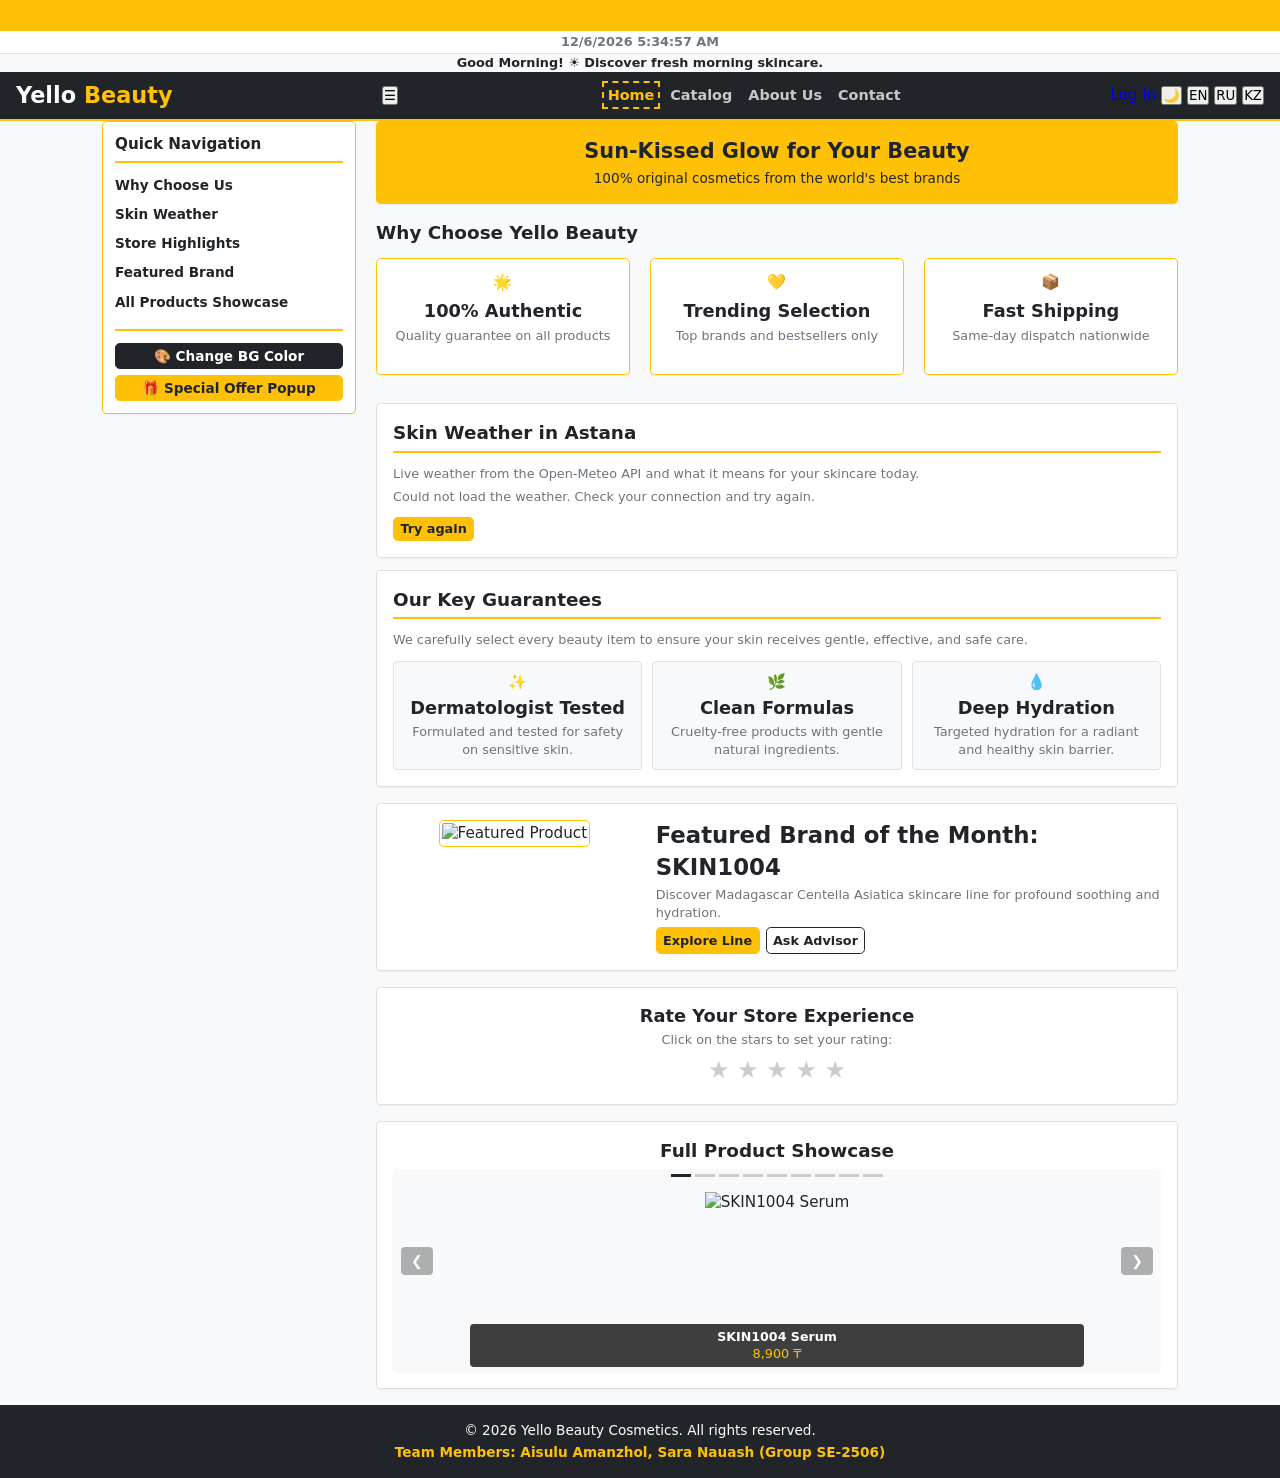
==== commit f485942d: "endterm" ====
--- a/index.html
+++ b/index.html
@@ -6,17 +6,16 @@
   <meta name="viewport" content="width=device-width, initial-scale=1.0">
   <title>Yello Beauty — Home</title>
   <link rel="stylesheet" href="css/style.css">
-  <script src="https://code.jquery.com/jquery-4.0.0.min.js"></script>
+  <script src="https://code.jquery.com/jquery-3.7.1.min.js"></script>
 </head>
 <body>
-<script>try{if(localStorage.getItem("yello_theme")==="dark")document.body.classList.add("dark-mode");}catch(e){}</script>
 
 <!-- Ticker Banner -->
 <div class="ticker-wrap">
   <div class="ticker">
-    <span class="ticker-item" data-i18n="t_promo">✨ Get -15% off with promo code YELLO15!</span>
-    <span class="ticker-item" data-i18n="t_orig">💄 100% Original Cosmetics!</span>
-    <span class="ticker-item" data-i18n="t_ship">🚚 Free shipping in Kazakhstan on orders over 15,000 ₸!</span>
+    <span class="ticker-item">✨ Get -15% off with promo code YELLO15!</span>
+    <span class="ticker-item">💄 100% Original Cosmetics!</span>
+    <span class="ticker-item">🚚 Free shipping in Kazakhstan on orders over 15,000 ₸!</span>
   </div>
 </div>
 <!-- Live Clock -->
@@ -31,13 +30,12 @@
     <a class="navbar-brand" href="index.html">Yello <span class="text-warning">Beauty</span></a>
     <div class="navbar-collapse" id="mainNavbar">
       <ul class="navbar-nav">
-        <li><a class="nav-link active text-warning" href="index.html" data-i18n="nav_home">Home</a></li>
-        <li><a class="nav-link" href="catalog.html" data-i18n="nav_catalog">Catalog</a></li>
-        <li><a class="nav-link" href="about.html" data-i18n="nav_about">About Us</a></li>
-        <li><a class="nav-link" href="contact.html" data-i18n="nav_contact">Contact</a></li>
+        <li><a class="nav-link active text-warning" href="index.html">Home</a></li>
+        <li><a class="nav-link" href="catalog.html">Catalog</a></li>
+        <li><a class="nav-link" href="about.html">About Us</a></li>
+        <li><a class="nav-link" href="contact.html">Contact</a></li>
       </ul>
     </div>
-    <!-- Theme and Language buttons -->
     <div class="nav-tools">
       <button type="button" id="theme-btn" class="nav-tool-btn" title="Light / Dark">🌙</button>
       <button type="button" class="nav-tool-btn site-lang-btn" data-lang="en">EN</button>
@@ -52,17 +50,18 @@
     <!-- Sidebar Navigation -->
     <aside class="col-12 col-md-3 mb-4">
       <div class="sidebar-box">
-        <h3 class="sidebar-title" data-i18n="sb_quick">Quick Navigation</h3>
+        <h3 class="sidebar-title">Quick Navigation</h3>
         <ul class="sidebar-list">
-          <li><a href="#features" class="sidebar-link" data-i18n="s_why">Why Choose Us</a></li>
-          <li><a href="#highlights" class="sidebar-link" data-i18n="s_highlights">Store Highlights</a></li>
-          <li><a href="#featured" class="sidebar-link" data-i18n="s_featured">Featured Brand</a></li>
-          <li><a href="#carousel-section" class="sidebar-link" data-i18n="s_showcase">All Products Showcase</a></li>
-          <li><a href="#skin-weather" class="sidebar-link" data-t="w_nav">Skin Weather</a></li>
+          <li><a href="#features" class="sidebar-link">Why Choose Us</a></li>
+          <li><a href="#weather-section" class="sidebar-link" data-t="w_nav">Skin Weather</a></li>
+          <li><a href="#highlights" class="sidebar-link">Store Highlights</a></li>
+          <li><a href="#featured" class="sidebar-link">Featured Brand</a></li>
+          <li><a href="#carousel-section" class="sidebar-link">All Products Showcase</a></li>
         </ul>
         <!-- Buttons -->
         <div class="sidebar-buttons">
-          <button id="open-popup-btn" class="btn btn-warning w-100" data-i18n="btn_popup">🎁 Special Offer Popup</button>
+          <button id="bg-color-btn" class="btn btn-dark w-100 mb-2">🎨 Change BG Color</button>
+          <button id="open-popup-btn" class="btn btn-warning w-100">🎁 Special Offer Popup</button>
         </div>
       </div>
     </aside>
@@ -70,95 +69,70 @@
     <!-- Main Content -->
     <main class="col-12 col-md-9">
       <section class="hero-banner" id="home-top">
-        <h1 class="hero-title" data-i18n="h_title">Sun-Kissed Glow for Your Beauty</h1>
-        <p class="hero-lead" data-i18n="h_lead">100% original cosmetics from the world's best brands</p>
+        <h1 class="hero-title">Sun-Kissed Glow for Your Beauty</h1>
+        <p class="hero-lead">100% original cosmetics from the world's best brands</p>
       </section>
 
       <!-- Features Section -->
       <section id="features" class="mb-3">
-        <h2 class="section-title" data-i18n="i_why">Why Choose Yello Beauty</h2>
+        <h2 class="section-title">Why Choose Yello Beauty</h2>
         <div class="row g-4">
           <div class="col-12 col-md-4">
             <div class="feature-card">
               <div class="fs-1 mb-2">🌟</div>
-              <h3 class="h5 fw-bold mb-1" data-i18n="f1_t">100% Authentic</h3>
-              <p class="small text-muted mb-0" data-i18n="f1_d">Quality guarantee on all products</p>
+              <h3 class="h5 fw-bold mb-1">100% Authentic</h3>
+              <p class="small text-muted mb-0">Quality guarantee on all products</p>
             </div>
           </div>
           <div class="col-12 col-md-4">
             <div class="feature-card">
               <div class="fs-1 mb-2">💛</div>
-              <h3 class="h5 fw-bold mb-1" data-i18n="f2_t">Trending Selection</h3>
-              <p class="small text-muted mb-0" data-i18n="f2_d">Top brands and bestsellers only</p>
+              <h3 class="h5 fw-bold mb-1">Trending Selection</h3>
+              <p class="small text-muted mb-0">Top brands and bestsellers only</p>
             </div>
           </div>
           <div class="col-12 col-md-4">
             <div class="feature-card">
               <div class="fs-1 mb-2">📦</div>
-              <h3 class="h5 fw-bold mb-1" data-i18n="f3_t">Fast Shipping</h3>
-              <p class="small text-muted mb-0" data-i18n="f3_d">Same-day dispatch nationwide</p>
-            </div>
-          </div>
-        </div>
-      </section>
-
-      <!-- Stats Section with animated counters (Assignment 6) -->
-      <section id="stats" class="mb-3">
-        <h2 class="section-title" data-i18n="st_title">Yello Beauty in Numbers</h2>
-        <div class="row g-4">
-          <div class="col-12 col-md-3">
-            <div class="stat-card">
-              <div class="counter-number"><span class="counter" data-target="5000" data-suffix="+">0</span></div>
-              <div class="stat-label" data-i18n="st1">Happy Customers</div>
-            </div>
-          </div>
-          <div class="col-12 col-md-3">
-            <div class="stat-card">
-              <div class="counter-number"><span class="counter" data-target="42" data-suffix="">0</span></div>
-              <div class="stat-label" data-i18n="st2">Products in Catalog</div>
-            </div>
-          </div>
-          <div class="col-12 col-md-3">
-            <div class="stat-card">
-              <div class="counter-number"><span class="counter" data-target="12000" data-suffix="+">0</span></div>
-              <div class="stat-label" data-i18n="st3">Orders Delivered</div>
-            </div>
-          </div>
-          <div class="col-12 col-md-3">
-            <div class="stat-card">
-              <div class="counter-number"><span class="counter" data-target="100" data-suffix="%">0</span></div>
-              <div class="stat-label" data-i18n="st4">Original Products</div>
-            </div>
-          </div>
-        </div>
+              <h3 class="h5 fw-bold mb-1">Fast Shipping</h3>
+              <p class="small text-muted mb-0">Same-day dispatch nationwide</p>
+            </div>
+          </div>
+        </div>
+      </section>
+
+      <!-- Skin Weather API Section -->
+      <section id="weather-section" class="content-box mb-3">
+        <h2 class="box-title border-bottom-warning" data-t="w_title">Skin Weather in Astana</h2>
+        <p class="small text-muted mb-2" data-t="w_desc">Live weather from the Open-Meteo API and what it means for your skincare today.</p>
+        <div id="weather-status" class="small text-muted mb-2"></div>
+        <div id="weather-grid" class="row g-3 mb-2"></div>
+        <div id="weather-tip" class="small fw-semibold p-2 rounded" style="background-color: #FFF3C4; display: none;"></div>
+        <button type="button" id="weather-retry" class="btn btn-warning btn-sm mt-2" style="display: none;" data-t="api_retry">Try again</button>
       </section>
 
       <!-- Store Highlights Section -->
       <section id="highlights" class="content-box">
-        <h2 class="box-title border-bottom-warning" data-i18n="g_title">Our Key Guarantees</h2>
-        <p class="text-muted small mb-3" data-i18n="g_desc">We carefully select every beauty item to ensure your skin receives gentle, effective, and safe care.</p>
+        <h2 class="box-title border-bottom-warning">Our Key Guarantees</h2>
+        <p class="text-muted small mb-3">We carefully select every beauty item to ensure your skin receives gentle, effective, and safe care.</p>
 
         <div class="custom-card-group">
           <div class="custom-card text-center">
             <div class="fs-2 mb-1">✨</div>
-            <h3 class="h6 fw-bold mb-1" data-i18n="g1_t">Dermatologist Tested</h3>
-            <p class="small text-muted mb-0" data-i18n="g1_d">Formulated and tested for safety on sensitive skin.</p>
+            <h3 class="h6 fw-bold mb-1">Dermatologist Tested</h3>
+            <p class="small text-muted mb-0">Formulated and tested for safety on sensitive skin.</p>
           </div>
           <div class="custom-card text-center">
             <div class="fs-2 mb-1">🌿</div>
-            <h3 class="h6 fw-bold mb-1" data-i18n="g2_t">Clean Formulas</h3>
-            <p class="small text-muted mb-0" data-i18n="g2_d">Cruelty-free products with gentle natural ingredients.</p>
+            <h3 class="h6 fw-bold mb-1">Clean Formulas</h3>
+            <p class="small text-muted mb-0">Cruelty-free products with gentle natural ingredients.</p>
           </div>
           <div class="custom-card text-center">
             <div class="fs-2 mb-1">💧</div>
-            <h3 class="h6 fw-bold mb-1" data-i18n="g3_t">Deep Hydration</h3>
-            <p class="small text-muted mb-0" data-i18n="g3_d">Targeted hydration for a radiant and healthy skin barrier.</p>
-          </div>
-        </div>
-
-        <!-- Read More: hidden text -->
-        <p id="more-home" class="small text-muted mt-3 mb-0" style="display: none;" data-i18n="rm_home_text">Every product in our catalog is checked for authenticity before it reaches the store. We work only with official distributors and regularly update our range with trending novelties from Korea, the USA, and Europe.</p>
-        <button type="button" class="btn btn-warning btn-sm mt-3 read-more-btn" data-target="more-home">Read More</button>
+            <h3 class="h6 fw-bold mb-1">Deep Hydration</h3>
+            <p class="small text-muted mb-0">Targeted hydration for a radiant and healthy skin barrier.</p>
+          </div>
+        </div>
       </section>
 
       <!-- Featured Brand Section -->
@@ -168,12 +142,12 @@
             <img src="https://encrypted-tbn0.gstatic.com/images?q=tbn:ANd9GcS16k_rE04I0RqTCfu9F0EXaQfh_0-t4hHA4qrtEXFvLQ&s=10" alt="Featured Product" class="featured-img">
           </div>
           <div class="col-12 col-md-8">
-            <h2 class="h5 fw-bold mb-1" data-i18n="fb_title">Featured Brand of the Month: SKIN1004</h2>
-            <p class="text-muted mb-2 small" data-i18n="fb_desc">Discover Madagascar Centella Asiatica skincare line for profound soothing and hydration.</p>
+            <h2 class="h5 fw-bold mb-1">Featured Brand of the Month: SKIN1004</h2>
+            <p class="text-muted mb-2 small">Discover Madagascar Centella Asiatica skincare line for profound soothing and hydration.</p>
 
             <div class="btn-group">
-              <a href="catalog.html#skincare-serums" class="btn btn-warning btn-sm fw-bold" data-i18n="fb_btn1">Explore Line</a>
-              <a href="contact.html" class="btn btn-outline-dark btn-sm" data-i18n="fb_btn2">Ask Advisor</a>
+              <a href="catalog.html#skincare-serums" class="btn btn-warning btn-sm fw-bold">Explore Line</a>
+              <a href="contact.html" class="btn btn-outline-dark btn-sm">Ask Advisor</a>
             </div>
           </div>
         </div>
@@ -181,8 +155,8 @@
 
       <!-- Interactive Star Rating -->
       <div class="content-box text-center my-3">
-        <h3 class="h6 fw-bold mb-1" data-i18n="r_title">Rate Your Store Experience</h3>
-        <p class="small text-muted mb-2" data-i18n="r_desc">Click on the stars to set your rating:</p>
+        <h3 class="h6 fw-bold mb-1">Rate Your Store Experience</h3>
+        <p class="small text-muted mb-2">Click on the stars to set your rating:</p>
         <div class="rating-container" style="font-size: 1.5rem; cursor: pointer;">
           <span class="rating-star" style="color: #ccc;">★</span>
           <span class="rating-star" style="color: #ccc;">★</span>
@@ -191,20 +165,10 @@
           <span class="rating-star" style="color: #ccc;">★</span>
         </div>
       </div>
-
-      <!-- External API: Open-Meteo (weather -> skincare advice) -->
-      <section id="skin-weather" class="content-box">
-        <h2 class="section-title border-bottom-warning" data-t="w_title">Skin Weather in Astana</h2>
-        <p class="small text-muted" data-t="w_desc">Live weather from the Open-Meteo API and what it means for your skincare today.</p>
-        <p id="weather-status" class="small text-muted mb-2" aria-live="polite"></p>
-        <div id="weather-grid" class="weather-grid"></div>
-        <p id="weather-tip" class="weather-tip" style="display:none;"></p>
-        <button type="button" id="weather-retry" class="btn btn-warning btn-sm mt-3" style="display:none;" data-t="api_retry">Try again</button>
-      </section>
 
       <!-- Carousel Section -->
       <section id="carousel-section" class="content-box">
-        <h2 class="section-title text-center mb-2" data-i18n="car_title">Full Product Showcase</h2>
+        <h2 class="section-title text-center mb-2">Full Product Showcase</h2>
         <div id="beautyCarousel" class="carousel">
           <div class="carousel-indicators">
             <button type="button" data-slide-to="0" class="active"></button>
@@ -284,8 +248,8 @@
             </div>
           </div>
 
-          <button class="carousel-control-prev" type="button" data-slide="prev" aria-label="Previous slide">&#10094;</button>
-          <button class="carousel-control-next" type="button" data-slide="next" aria-label="Next slide">&#10095;</button>
+          <button class="carousel-control-prev" type="button" data-slide="prev">&#10094;</button>
+          <button class="carousel-control-next" type="button" data-slide="next">&#10095;</button>
         </div>
       </section>
     </main>
@@ -296,13 +260,13 @@
 <div id="popup-overlay" class="popup-overlay">
   <div class="popup-content">
     <span id="close-popup-btn" class="popup-close">&times;</span>
-    <h3 class="h6 fw-bold mb-2 text-dark" data-i18n="p_title">✨ Get -15% Off Your First Order!</h3>
-    <p class="small text-muted mb-2" data-i18n="p_desc">Join our Yello Beauty club for exclusive skincare tips and promo codes delivered right to your inbox.</p>
+    <h3 class="h6 fw-bold mb-2 text-dark">✨ Get -15% Off Your First Order!</h3>
+    <p class="small text-muted mb-2">Join our Yello Beauty club for exclusive skincare tips and promo codes delivered right to your inbox.</p>
     <form id="subscribe-form" novalidate>
-      <div class="mb-3">
-        <input type="text" inputmode="email" id="popup-email" name="popupemail" class="form-control" placeholder="Enter your email..." data-i18n-ph="p_ph" autocomplete="email">
+      <div class="mb-2">
+        <input type="email" id="popup-email" name="popupemail" class="form-control mb-0" placeholder="Enter your email...">
       </div>
-      <button type="submit" id="popup-subscribe-btn" class="btn btn-warning w-100 fw-bold btn-sm" data-i18n="p_btn">Subscribe Now</button>
+      <button type="submit" id="popup-subscribe-btn" class="btn btn-warning w-100 fw-bold btn-sm">Subscribe Now</button>
     </form>
   </div>
 </div>
@@ -310,13 +274,13 @@
 <!-- Footer -->
 <footer>
   <div class="container">
-    <p class="mb-1" data-i18n="foot_rights">&copy; 2026 Yello Beauty Cosmetics. All rights reserved.</p>
-    <p class="mb-0 text-warning fw-semibold" data-i18n="foot_team">Team Members: Aisulu Amanzhol, Sara Nauash (Group SE-2506)</p>
+    <p class="mb-1">&copy; 2026 Yello Beauty Cosmetics. All rights reserved.</p>
+    <p class="mb-0 text-warning fw-semibold">Team Members: Aisulu Amanzhol, Sara Nauash (Group SE-2506)</p>
   </div>
 </footer>
 
 <script src="js/script.js"></script>
-<script src="js/auth.js"></script>
-<script src="js/weather.js"></script>
+<script src="js/Auth.js"></script>
+<script src="js/Weather.js"></script>
 </body>
 </html>
--- a/css/style.css
+++ b/css/style.css
@@ -639,677 +639,3 @@
   outline: 2px dashed #ffc107;
   outline-offset: 4px;
 }
-
-/* ==========================================
-   NEW: Theme + Language buttons in navbar
-   ========================================== */
-.navbar-container {
-  flex-wrap: wrap;
-  gap: 8px;
-}
-
-.nav-tools {
-  display: flex;
-  gap: 6px;
-  align-items: center;
-}
-
-.nav-tool-btn {
-  background: transparent;
-  color: #fff;
-  border: 1px solid #ffc107;
-  border-radius: .3rem;
-  padding: 0.2rem 0.5rem;
-  font-size: 0.8rem;
-  font-weight: 700;
-  cursor: pointer;
-  transition: background-color .15s ease-in-out;
-}
-
-.nav-tool-btn:hover {
-  background-color: rgba(255, 193, 7, 0.25);
-}
-
-.nav-tool-btn.active-tool {
-  background-color: #ffc107;
-  color: #212529;
-}
-
-/* ==========================================
-   NEW: Dark mode (class "dark-mode" on body)
-   ========================================== */
-body.dark-mode {
-  color: #f1f1f1;
-}
-
-.dark-mode .card,
-.dark-mode .feature-card,
-.dark-mode .content-box,
-.dark-mode .sidebar-box,
-.dark-mode .creator-card {
-  background-color: #1e1e1e;
-  border-color: #444;
-}
-
-.dark-mode .sidebar-box,
-.dark-mode .feature-card {
-  border-color: #ffc107;
-}
-
-.dark-mode .text-muted,
-.dark-mode .card-text {
-  color: #b5b5b5 !important;
-}
-
-.dark-mode .text-dark {
-  color: #f1f1f1 !important;
-}
-
-.dark-mode .sidebar-link {
-  color: #f1f1f1;
-}
-
-.dark-mode .datetime-display {
-  background-color: #1e1e1e;
-  border-bottom-color: #444;
-  color: #b5b5b5;
-}
-
-.dark-mode .custom-card {
-  background: #2a2a2a;
-  border-color: #444;
-}
-
-.dark-mode .btn-dark {
-  background-color: #3a3a3a;
-  border-color: #ffc107;
-  color: #fff;
-}
-
-.dark-mode .btn-dark:hover {
-  background-color: #4a4a4a;
-}
-
-.dark-mode .btn-outline-dark {
-  color: #f1f1f1;
-  border-color: #f1f1f1;
-}
-
-.dark-mode .btn-outline-dark:hover {
-  background-color: #f1f1f1;
-  color: #212529;
-}
-
-.dark-mode .form-control,
-.dark-mode select.form-control {
-  background-color: #2a2a2a;
-  color: #f1f1f1;
-  border-color: #555;
-}
-
-.dark-mode .table {
-  color: #f1f1f1;
-}
-
-.dark-mode .table th,
-.dark-mode .table td {
-  border-color: #444;
-}
-
-.dark-mode .table thead th {
-  background-color: #4a3f10;
-  color: #f1f1f1;
-}
-
-.dark-mode .table-striped tbody tr:nth-of-type(odd) {
-  background-color: rgba(255,255,255,.06);
-}
-
-.dark-mode .accordion-item-custom {
-  background-color: #1e1e1e;
-  border-color: #6b5a1f;
-}
-
-.dark-mode .accordion-header-custom {
-  background-color: #3d3414;
-  color: #f1f1f1;
-}
-
-.dark-mode .accordion-header-custom:hover {
-  background-color: #54481a;
-}
-
-.dark-mode .accordion-body-custom {
-  background-color: #1e1e1e;
-}
-
-.dark-mode .popup-content {
-  background-color: #1e1e1e;
-}
-
-.dark-mode .popup-close {
-  color: #f1f1f1;
-}
-
-.dark-mode .carousel {
-  background: #1e1e1e;
-}
-
-.dark-mode .carousel-indicators button {
-  background: #666;
-}
-
-.dark-mode .carousel-indicators button.active {
-  background: #ffc107;
-}
-
-
-/* ==========================================
-   ASSIGNMENT 6: jQuery styles
-   ========================================== */
-
-/* --- Task 1-3: search input, suggestions, highlight --- */
-.search-wrap {
-  position: relative;
-}
-
-.search-wrap .form-control {
-  margin-bottom: 0;
-  border: 2px solid #ffc107;
-}
-
-.suggestions-list {
-  display: none;
-  position: absolute;
-  top: 100%;
-  left: 0;
-  right: 0;
-  z-index: 1000;
-  list-style: none;
-  background-color: #fff;
-  border: 2px solid #ffc107;
-  border-top: none;
-  border-radius: 0 0 .3rem .3rem;
-  box-shadow: 0 4px 10px rgba(0,0,0,.15);
-}
-
-.suggestions-list li {
-  padding: 7px 12px;
-  font-size: 0.85rem;
-  font-weight: 600;
-  cursor: pointer;
-}
-
-.suggestions-list li:hover {
-  background-color: #FFF3C4;
-}
-
-mark.highlight {
-  background-color: #ffc107;
-  color: #212529;
-  padding: 0 2px;
-  border-radius: 3px;
-}
-
-/* --- Promo code strip (catalog) --- */
-.promo-strip {
-  display: flex;
-  flex-wrap: wrap;
-  align-items: center;
-  gap: 8px;
-  background-color: #FFF3C4;
-  border: 2px dashed #ffc107;
-  border-radius: .3rem;
-  padding: 0.5rem 0.75rem;
-  margin-bottom: 1rem;
-  font-size: 0.85rem;
-  font-weight: 600;
-  color: #212529;
-}
-
-.promo-strip strong {
-  background-color: #212529;
-  color: #ffc107;
-  padding: 2px 10px;
-  border-radius: 4px;
-  letter-spacing: 1px;
-}
-
-/* --- Task 4: scroll progress bar --- */
-.scroll-progress {
-  position: fixed;
-  top: 0;
-  left: 0;
-  width: 100%;
-  height: 6px;
-  background-color: rgba(0, 0, 0, 0.1);
-  z-index: 2000;
-}
-
-.scroll-progress-bar {
-  width: 0%;
-  height: 100%;
-  background: linear-gradient(90deg, #ff5f8d, #c77dff, #5b8def, #2dd4bf, #ff5f8d);
-  background-size: 200% 100%;
-  border-radius: 0 6px 6px 0;
-  box-shadow: 0 0 10px rgba(199, 125, 255, 0.9);
-  animation: progress-shine 3s linear infinite;
-}
-
-@keyframes progress-shine {
-  0% { background-position: 0% 0; }
-  100% { background-position: 200% 0; }
-}
-
-/* --- Task 5: stats counters --- */
-.stat-card {
-  background-color: #fff;
-  color: #212529;
-  border: 2px solid #ffc107;
-  border-radius: .3rem;
-  padding: 1rem 0.5rem;
-  text-align: center;
-  height: 100%;
-  box-shadow: 0 1px 2px rgba(0,0,0,.05);
-}
-
-.counter-number {
-  font-size: 2rem;
-  font-weight: 700;
-  color: #e0a100;
-  line-height: 1.2;
-}
-
-.stat-label {
-  font-size: 0.85rem;
-  font-weight: 600;
-}
-
-/* --- Task 6: spinner on submit --- */
-.spinner {
-  display: inline-block;
-  width: 14px;
-  height: 14px;
-  margin-right: 8px;
-  border: 2px solid rgba(33, 37, 41, 0.3);
-  border-top-color: #212529;
-  border-radius: 50%;
-  vertical-align: middle;
-  animation: spin 0.7s linear infinite;
-}
-
-@keyframes spin {
-  to { transform: rotate(360deg); }
-}
-
-.btn:disabled {
-  opacity: 0.7;
-  cursor: not-allowed;
-}
-
-/* --- Task 7: toast notifications --- */
-.toast-container {
-  position: fixed;
-  right: 20px;
-  bottom: 20px;
-  z-index: 3000;
-  display: flex;
-  flex-direction: column;
-  gap: 8px;
-}
-
-.toast-msg {
-  display: none;
-  background-color: #fff;
-  color: #212529;
-  border-left: 5px solid #ffc107;
-  border-radius: .3rem;
-  padding: 10px 16px;
-  font-size: 0.85rem;
-  font-weight: 600;
-  box-shadow: 0 4px 12px rgba(0,0,0,0.3);
-}
-
-/* --- Task 8: copy button + tooltip --- */
-.copy-btn {
-  position: relative;
-  display: inline-block;
-  background-color: #ffc107;
-  color: #212529;
-  border: 1px solid #ffc107;
-  border-radius: .3rem;
-  padding: 0 6px;
-  margin-left: 6px;
-  font-size: 0.8rem;
-  cursor: pointer;
-  transition: background-color .15s ease-in-out;
-}
-
-.copy-btn:hover {
-  background-color: #ffca2c;
-}
-
-.copy-tooltip {
-  display: none;
-  position: absolute;
-  bottom: 130%;
-  left: 50%;
-  transform: translateX(-50%);
-  background-color: #212529;
-  color: #fff;
-  font-size: 0.7rem;
-  font-weight: 600;
-  padding: 3px 8px;
-  border-radius: 4px;
-  white-space: nowrap;
-}
-
-/* --- Task 9: lazy images --- */
-.lazy-img {
-  background: linear-gradient(90deg, #f3f3f3, #FFE082, #f3f3f3);
-  background-size: 200% 100%;
-  animation: lazy-shimmer 1.5s linear infinite;
-}
-
-.lazy-img.loaded {
-  background: none;
-  animation: lazy-fade 0.6s ease;
-}
-
-@keyframes lazy-shimmer {
-  0% { background-position: 0% 0; }
-  100% { background-position: 200% 0; }
-}
-
-@keyframes lazy-fade {
-  from { opacity: 0; }
-  to { opacity: 1; }
-}
-
-/* --- Dark mode for the new elements --- */
-.dark-mode .suggestions-list {
-  background-color: #1e1e1e;
-  color: #f1f1f1;
-}
-
-.dark-mode .suggestions-list li:hover {
-  background-color: #3d3414;
-}
-
-.dark-mode .promo-strip {
-  background-color: #3d3414;
-  color: #f1f1f1;
-}
-
-.dark-mode .lazy-img {
-  background: linear-gradient(90deg, #2a2a2a, #4a3f10, #2a2a2a);
-  background-size: 200% 100%;
-}
-
-.dark-mode .lazy-img.loaded {
-  background: none;
-}
-
-
-/* --- Search suggestions with pictures --- */
-.suggestions-list li {
-  display: flex;
-  align-items: center;
-  gap: 10px;
-}
-
-.suggestions-list li img {
-  width: 40px;
-  height: 40px;
-  object-fit: contain;
-  background-color: #fff;
-  border: 1px solid #ffc107;
-  border-radius: 4px;
-  flex-shrink: 0;
-}
-
-.suggestions-list li.not-found {
-  color: #6c757d;
-  cursor: default;
-}
-
-.suggestions-list li.not-found:hover {
-  background-color: transparent;
-}
-
-
-/* --- Sidebar: small gap between sidebar and main content --- */
-@media (min-width: 768px) {
-  aside .sidebar-box {
-    margin-right: 24px;
-  }
-}
-
-/* --- Stat cards in dark mode: dark card --- */
-.dark-mode .stat-card {
-  background-color: #212529;
-  color: #fff;
-}
-
-.dark-mode .counter-number {
-  color: #ffc107;
-}
-
-
-/* ==========================================
-   Final project additions
-   ========================================== */
-img { max-width: 100%; height: auto; }
-.table-responsive { overflow-x: auto; }
-
-/* --- Mobile menu --- */
-.nav-toggler {
-  display: none;
-  background: transparent;
-  color: #fff;
-  border: 1px solid #ffc107;
-  border-radius: .3rem;
-  padding: 0.2rem 0.6rem;
-  font-size: 1.1rem;
-  cursor: pointer;
-}
-@media (max-width: 767px) {
-  .navbar-brand { order: 1; }
-  .nav-tools { order: 2; margin-left: auto; }
-  .nav-toggler { display: block; order: 3; }
-  .navbar-container > .navbar-nav,
-  .navbar-container > .navbar-collapse { order: 4; width: 100%; display: none; }
-  .navbar-container.nav-open > .navbar-nav { display: flex; }
-  .navbar-container.nav-open > .navbar-collapse { display: block; }
-  .navbar-nav { flex-direction: column; align-items: flex-start; gap: .6rem; padding: .5rem 0; }
-  .navbar-collapse .navbar-nav { display: flex; }
-}
-/* --- Tablet: 2 product columns --- */
-@media (min-width: 768px) and (max-width: 991px) {
-  .col-md-4 { flex: 0 0 50%; max-width: 50%; }
-}
-@media (max-width: 480px) {
-  .toast-container { left: 12px; right: 12px; }
-}
-
-/* --- Auth + profile --- */
-.auth-wrap { max-width: 520px; margin: 0 auto; }
-.field-error { color: #b02a37; font-size: .82rem; font-weight: 600; margin-top: 4px; }
-.is-invalid { border-color: #dc3545 !important; }
-.dark-mode .field-error { color: #ff8a8a; }
-.profile-avatar {
-  width: 72px; height: 72px; border-radius: 50%;
-  background: #ffc107; color: #212529;
-  display: flex; align-items: center; justify-content: center;
-  font-size: 2rem; font-weight: 700; margin: 0 auto 1rem;
-}
-.profile-row {
-  display: flex; justify-content: space-between; gap: 12px; flex-wrap: wrap;
-  padding: .6rem 0; border-bottom: 1px solid rgba(128,128,128,.3);
-}
-.profile-label { font-weight: 700; }
-.profile-value { text-align: right; word-break: break-word; }
-.profile-actions { display: flex; gap: 10px; flex-wrap: wrap; justify-content: center; margin-top: 1.2rem; }
-.profile-actions .btn { text-decoration: none; }
-.rating-note { min-height: 1.2em; }
-
-/* --- Catalog filters --- */
-.filter-row {
-  display: grid; grid-template-columns: repeat(auto-fit, minmax(150px, 1fr));
-  gap: 10px; margin-top: 12px; align-items: end;
-}
-.filter-row label { display: block; margin-bottom: 2px; }
-
-/* --- Makeup API cards --- */
-.api-controls { max-width: 280px; }
-.api-grid { display: grid; grid-template-columns: repeat(auto-fill, minmax(170px, 1fr)); gap: 14px; }
-.api-card {
-  display: flex; flex-direction: column;
-  background: #fff; color: #212529;
-  border: 1px solid #dee2e6; border-radius: .5rem; overflow: hidden;
-}
-.api-img { height: 150px; background: #FFF3C4; display: flex; align-items: center; justify-content: center; }
-.api-img img { width: 100%; height: 100%; object-fit: contain; }
-.api-noimg { font-size: 2.5rem; }
-.api-body { padding: 10px; display: flex; flex-direction: column; gap: 4px; flex: 1; }
-.api-brand { font-size: .7rem; font-weight: 700; color: #6c757d; margin: 0; }
-.api-name { font-size: .9rem; margin: 0; line-height: 1.25; flex: 1; }
-.api-price { font-weight: 700; margin: 0; }
-.api-rating { color: #b8860b; font-size: .85rem; margin: 0; }
-.api-body .btn { text-decoration: none; text-align: center; margin-top: 6px; }
-.dark-mode .api-card { background: #212529; color: #fff; border-color: #495057; }
-.dark-mode .api-brand { color: #adb5bd; }
-.dark-mode .api-rating { color: #ffc107; }
-.dark-mode .profile-row { border-bottom-color: rgba(255,255,255,.2); }
-
-
-/* ==========================================
-   Final fixes: missing utility classes, contrast, mobile
-   ========================================== */
-.bg-warning { background-color: #ffc107; }
-.py-2 { padding-top: 0.35rem !important; padding-bottom: 0.35rem !important; }
-.my-3 { margin-top: 0.75rem !important; margin-bottom: 0.75rem !important; }
-.my-4 { margin-top: 1rem !important; margin-bottom: 1rem !important; }
-.mt-1 { margin-top: 0.15rem !important; }
-.mt-3 { margin-top: 0.75rem !important; }
-.align-items-center { align-items: center; }
-.text-decoration-none { text-decoration: none; }
-.fs-1 { font-size: 2rem; line-height: 1.2; }
-.fs-2 { font-size: 1.6rem; line-height: 1.2; }
-.h5 { font-size: 1.05rem; }
-.h6 { font-size: 0.95rem; }
-@media (min-width: 768px) { .mb-md-0 { margin-bottom: 0 !important; } }
-
-/* dark text on the yellow greeting banner in both themes */
-.bg-warning, .dark-mode .bg-warning, .dark-mode .bg-warning.text-dark { color: #212529 !important; }
-
-/* yellow text is unreadable on white cards: darker gold in light mode */
-.content-box .text-warning, .creator-card .text-warning, .sidebar-box .text-warning { color: #8a6100 !important; }
-.dark-mode .content-box .text-warning, .dark-mode .creator-card .text-warning, .dark-mode .sidebar-box .text-warning { color: #ffc107 !important; }
-
-/* cart lines */
-.cart-line { display: flex; justify-content: space-between; align-items: center; gap: 8px; margin-bottom: 0.15rem; }
-
-/* images / placeholders */
-.card-img-top.loaded, .carousel-item img { background: transparent; }
-
-/* mobile: sidebars are not sticky, nothing overflows */
-@media (max-width: 767px) {
-  .sidebar-box { position: static; }
-  .hero-title { font-size: 1.15rem; }
-  .filter-row { grid-template-columns: 1fr 1fr; }
-  .carousel-caption { right: 4%; left: 4%; }
-  body { overflow-x: hidden; }
-}
-@media (max-width: 400px) {
-  .filter-row { grid-template-columns: 1fr; }
-  .nav-tools { flex-wrap: wrap; }
-}
-
-/* carousel caption is dark: keep the price bright yellow */
-.carousel-caption .text-warning, .dark-mode .carousel-caption .text-warning { color: #ffc107 !important; }
-
-/* popular picks + API cards */
-.api-subtitle { grid-column: 1 / -1; font-size: 1rem; font-weight: 700; margin: 0.5rem 0 0; padding-bottom: 0.2rem; border-bottom: 2px solid #ffc107; }
-.api-badge { align-self: flex-start; font-size: 0.7rem; font-weight: 700; background: #FFF3C4; color: #212529; border-radius: 999px; padding: 1px 8px; }
-.dark-mode .api-badge { background: #3d3414; color: #f1f1f1; }
-.api-img img { padding: 6px; }
-
-
-/* ==========================================
-   Final project: dark background, UI effects, weather block
-   ========================================== */
-
-/* dark background comes from the class itself (no flash while JS loads) */
-body.dark-mode { background-color: #121212; }
-
-/* team photos are portraits: keep faces inside the circle */
-.creator-avatar { width: 96px; height: 96px; object-position: center 20%; transition: transform .3s ease, box-shadow .3s ease; }
-.creator-avatar:hover { transform: scale(1.1) rotate(3deg); box-shadow: 0 4px 12px rgba(255, 193, 7, .5); }
-
-/* --- Animated buttons and cards (hover, press, lift) --- */
-.btn {
-  transition: background-color .15s ease-in-out, transform .15s ease, box-shadow .15s ease;
-}
-.btn:hover { transform: translateY(-2px); box-shadow: 0 4px 10px rgba(0, 0, 0, .18); }
-.btn:active { transform: translateY(0) scale(.97); box-shadow: none; }
-.btn:focus-visible, .nav-tool-btn:focus-visible, .form-control:focus-visible { outline: 3px solid #ffc107; outline-offset: 2px; }
-.form-control:focus { border-color: #ffc107; box-shadow: 0 0 0 3px rgba(255, 193, 7, .35); outline: none; }
-
-.product-card, .feature-card, .stat-card, .api-card, .custom-card, .weather-card {
-  transition: transform .25s ease, box-shadow .25s ease;
-}
-.product-card:hover, .feature-card:hover, .stat-card:hover, .api-card:hover, .custom-card:hover, .weather-card:hover {
-  transform: translateY(-4px);
-  box-shadow: 0 8px 18px rgba(0, 0, 0, .15);
-}
-
-/* nav links: underline slides in */
-.nav-link { position: relative; }
-.nav-link::after {
-  content: ""; position: absolute; left: 0; bottom: -4px; height: 2px; width: 100%;
-  background: #ffc107; transform: scaleX(0); transform-origin: left; transition: transform .25s ease;
-}
-.nav-link:hover::after, .nav-link.active::after { transform: scaleX(1); }
-
-/* theme + language buttons: the icon spins on hover */
-#theme-btn { transition: transform .4s ease, background-color .15s ease; }
-#theme-btn:hover { transform: rotate(360deg); }
-.copy-btn .copy-icon { display: inline-block; transition: transform .25s ease; }
-.copy-btn:hover .copy-icon { transform: scale(1.25) rotate(-8deg); }
-
-/* sections fade in when the page opens */
-@keyframes fade-up { from { opacity: 0; transform: translateY(14px); } to { opacity: 1; transform: translateY(0); } }
-.hero-banner, .content-box, .auth-wrap { animation: fade-up .5s ease both; }
-
-/* invalid fields shake once */
-@keyframes shake { 0%, 100% { transform: translateX(0); } 25% { transform: translateX(-4px); } 75% { transform: translateX(4px); } }
-.is-invalid { animation: shake .3s ease; }
-
-/* people who prefer less motion get no animations */
-@media (prefers-reduced-motion: reduce) {
-  *, *::before, *::after { animation: none !important; transition: none !important; scroll-behavior: auto !important; }
-}
-
-/* --- Skin Weather (Open-Meteo API) --- */
-.weather-grid { display: grid; grid-template-columns: repeat(auto-fit, minmax(130px, 1fr)); gap: 12px; }
-.weather-card {
-  background: #FFF3C4; color: #212529; border: 1px solid #ffc107;
-  border-radius: .5rem; padding: .8rem; text-align: center;
-}
-.weather-icon { font-size: 1.6rem; line-height: 1.2; }
-.weather-value { font-size: 1.4rem; font-weight: 700; }
-.weather-label { font-size: .78rem; color: #495057; }
-.weather-tip {
-  margin-top: 12px; padding: .7rem .9rem; font-weight: 600;
-  border-left: 4px solid #ffc107; background: rgba(255, 193, 7, .15); border-radius: .3rem;
-}
-.dark-mode .weather-card { background: #2a2410; color: #f1f1f1; border-color: #8a6100; }
-.dark-mode .weather-label { color: #ced4da; }
-.dark-mode .weather-tip { background: rgba(255, 193, 7, .12); }
-
-/* Open Beauty Facts cards: real photos on a white background */
-.api-img { background: #fff; }
-.api-img img { padding: 8px; object-fit: contain; }
-.dark-mode .api-img { background: #f5f5f5; }  /* product photos stay readable in dark mode */
-.api-credit a { color: inherit; font-weight: 700; }
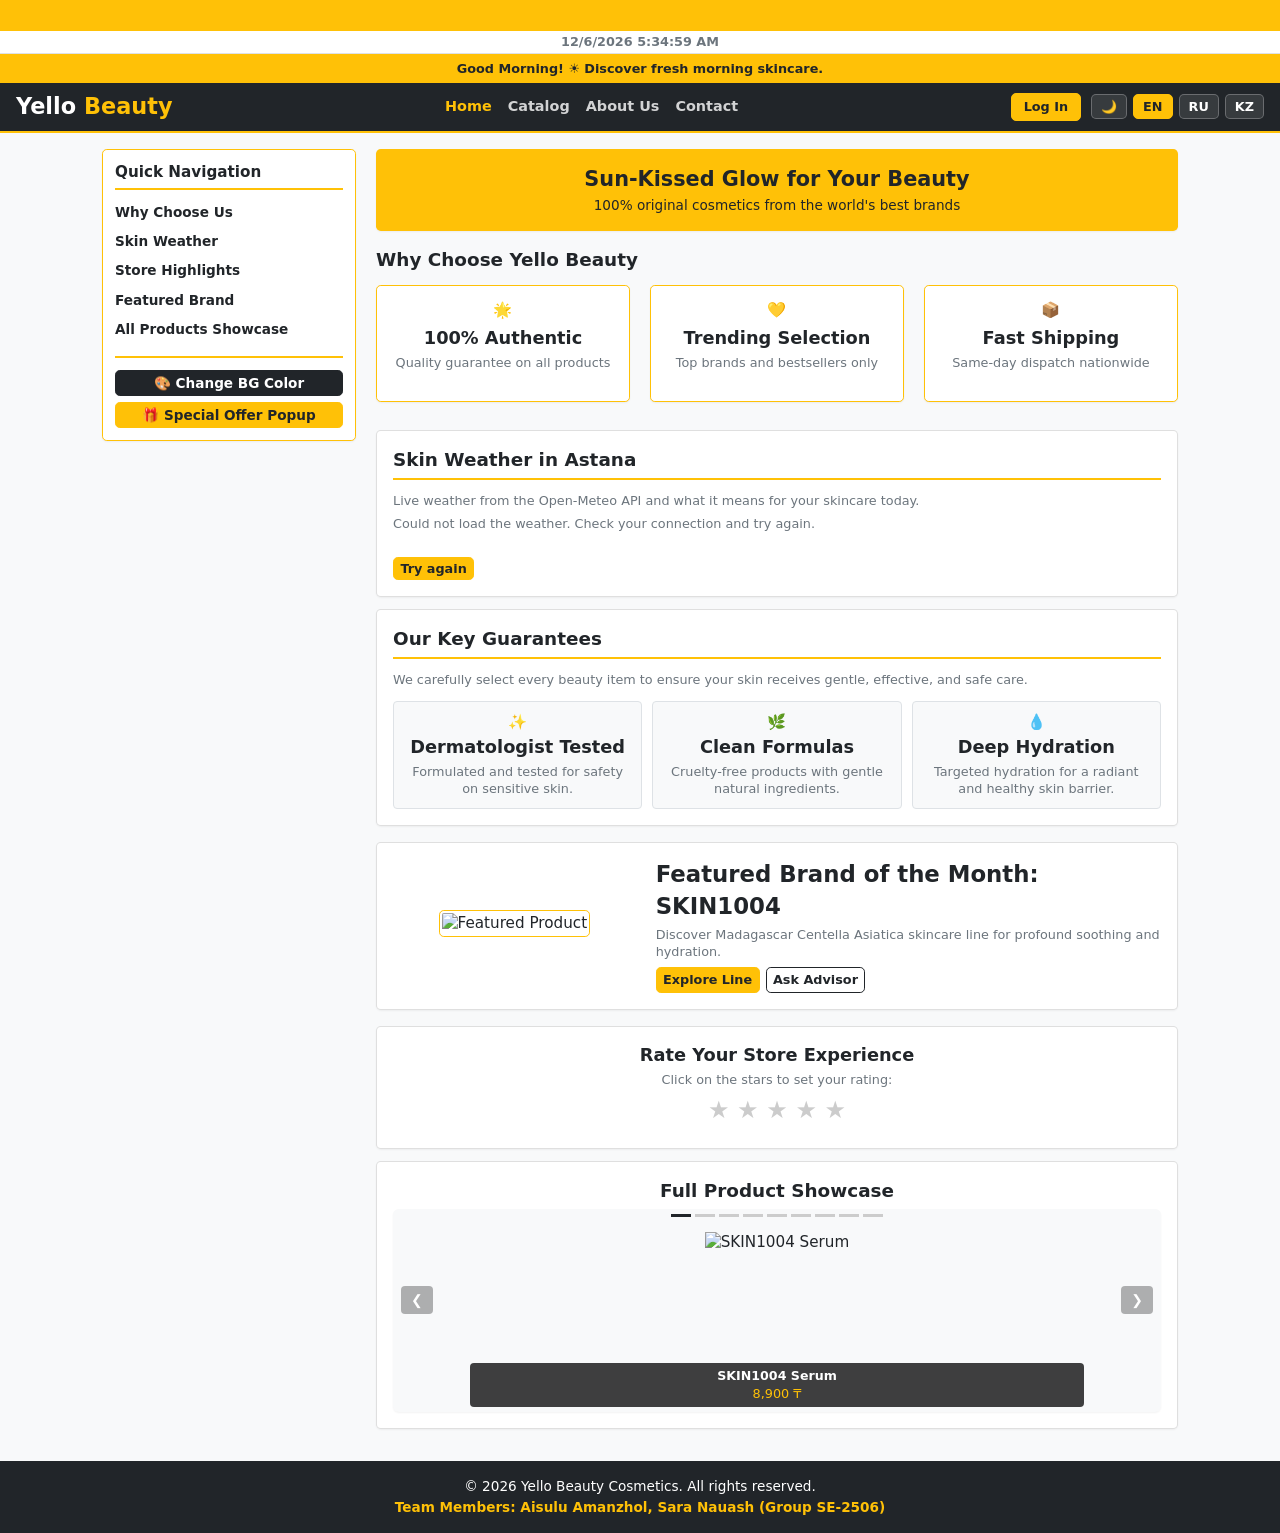
==== commit 066cdb45: "endterm" ====
--- a/index.html
+++ b/index.html
@@ -9,6 +9,9 @@
   <script src="https://code.jquery.com/jquery-3.7.1.min.js"></script>
 </head>
 <body>
+
+<!-- Индикатор прокрутки (Розово-фиолетово-синяя линия сверху) -->
+<div id="scroll-progress-line" style="position: fixed; top: 0; left: 0; height: 4px; width: 0%; background: linear-gradient(to right, #ff758c, #ff7eb3, #764ba2, #667eea); z-index: 99999; transition: width 0.1s ease-out;"></div>
 
 <!-- Ticker Banner -->
 <div class="ticker-wrap">
--- a/css/style.css
+++ b/css/style.css
@@ -18,6 +18,7 @@
   display: flex;
   flex-direction: column;
   min-height: 100vh;
+  transition: background-color 0.25s ease, color 0.25s ease;
 }
 
 /* --- Контейнеры и сетка --- */
@@ -46,6 +47,7 @@
 }
 
 .col-12 { flex: 0 0 100%; max-width: 100%; padding: 0 10px; }
+.col-md-2 { flex: 0 0 100%; max-width: 100%; padding: 0 10px; }
 .col-md-3 { flex: 0 0 100%; max-width: 100%; padding: 0 10px; }
 .col-md-4 { flex: 0 0 100%; max-width: 100%; padding: 0 10px; }
 .col-md-6 { flex: 0 0 100%; max-width: 100%; padding: 0 10px; }
@@ -53,6 +55,7 @@
 .col-md-9 { flex: 0 0 100%; max-width: 100%; padding: 0 10px; }
 
 @media (min-width: 768px) {
+  .col-md-2 { flex: 0 0 16.666667%; max-width: 16.666667%; }
   .col-md-3 { flex: 0 0 25%; max-width: 25%; }
   .col-md-4 { flex: 0 0 33.333333%; max-width: 33.333333%; }
   .col-md-6 { flex: 0 0 50%; max-width: 50%; }
@@ -60,13 +63,11 @@
   .col-md-9 { flex: 0 0 75%; max-width: 75%; }
 }
 
-.g-4 > * {
-  padding-right: 10px;
-  padding-left: 10px;
-  margin-bottom: 16px;
-}
-
-/* --- Навигация --- */
+.g-2 > * { padding: 0 6px; margin-bottom: 8px; }
+.g-3 > * { padding: 0 8px; margin-bottom: 12px; }
+.g-4 > * { padding-right: 10px; padding-left: 10px; margin-bottom: 16px; }
+
+/* --- Навигация и кнопки инструментов --- */
 .navbar {
   display: flex;
   justify-content: space-between;
@@ -86,6 +87,8 @@
   align-items: center;
   padding: 0.5rem 1rem;
   width: 100%;
+  flex-wrap: wrap;
+  gap: 0.5rem;
 }
 
 .navbar-brand {
@@ -103,15 +106,128 @@
 }
 
 .nav-link {
-  color: rgba(255,255,255,0.75);
+  color: rgba(255,255,255,0.8);
   text-decoration: none;
   font-weight: 600;
   font-size: 0.9rem;
   transition: color 0.15s ease-in-out;
 }
 
-.nav-link:hover, .nav-link.active {
+.nav-link:hover, .nav-link.active, .nav-link:focus {
+  color: #ffc107 !important;
+  outline: none;
+}
+
+.nav-tools {
+  display: flex;
+  align-items: center;
+  gap: 6px;
+}
+
+.nav-tool-btn {
+  background: rgba(255, 255, 255, 0.1);
+  color: #fff;
+  border: 1px solid rgba(255, 255, 255, 0.25);
+  border-radius: 5px;
+  padding: 4px 9px;
+  font-size: 0.8rem;
+  font-weight: 700;
+  cursor: pointer;
+  transition: all 0.2s ease;
+  display: inline-flex;
+  align-items: center;
+  justify-content: center;
+}
+
+.nav-tool-btn:hover {
+  background: rgba(255, 193, 7, 0.25);
+  border-color: #ffc107;
   color: #ffc107;
+}
+
+.nav-tool-btn.active-lang {
+  background-color: #ffc107 !important;
+  color: #212529 !important;
+  border-color: #ffc107 !important;
+}
+
+/* Яркая заметная кнопка Log In / Профиль */
+.nav-tool-btn.auth-link {
+  background-color: #ffc107;
+  color: #212529 !important;
+  border-color: #ffc107;
+  padding: 4px 12px;
+  font-weight: 700;
+  margin-right: 4px;
+}
+
+.nav-tool-btn.auth-link:hover {
+  background-color: #ffca2c;
+  transform: translateY(-1px);
+}
+
+.nav-toggler {
+  display: none;
+  background: transparent;
+  border: 1px solid #ffc107;
+  color: #ffc107;
+  font-size: 1.2rem;
+  padding: 2px 8px;
+  border-radius: 4px;
+  cursor: pointer;
+}
+
+@media (max-width: 767px) {
+  .nav-toggler { display: inline-block; }
+  .navbar-collapse, .navbar-nav {
+    display: none;
+    width: 100%;
+    flex-direction: column;
+    padding: 0.5rem 0;
+  }
+  .navbar-container.nav-open .navbar-collapse,
+  .navbar-container.nav-open .navbar-nav {
+    display: flex;
+  }
+}
+
+/* --- Виджет погоды (Skin Weather) --- */
+#weather-grid {
+  display: grid;
+  grid-template-columns: repeat(auto-fit, minmax(140px, 1fr));
+  gap: 12px;
+  margin: 10px 0;
+}
+
+.weather-card {
+  background: #FFFDF5;
+  border: 1px solid #FFE082;
+  border-radius: 8px;
+  padding: 12px;
+  text-align: center;
+  box-shadow: 0 2px 4px rgba(0,0,0,0.04);
+  transition: transform 0.2s ease;
+}
+
+.weather-card:hover {
+  transform: translateY(-2px);
+}
+
+.weather-icon {
+  font-size: 1.6rem;
+  margin-bottom: 4px;
+}
+
+.weather-value {
+  font-size: 1.15rem;
+  font-weight: 700;
+  color: #212529;
+}
+
+.weather-label {
+  font-size: 0.78rem;
+  color: #6c757d;
+  margin-top: 2px;
 }
 
 /* --- Карточки и блоки --- */
@@ -188,6 +304,131 @@
 
 .card-title { font-size: 0.9rem; font-weight: 700; margin-bottom: 0.25rem; }
 .card-text { color: #6c757d; font-size: 0.8rem; flex-grow: 1; margin-bottom: 0.5rem; }
+
+/* --- Карточки Open Beauty Facts API --- */
+#api-grid {
+  display: grid;
+  grid-template-columns: repeat(auto-fill, minmax(180px, 1fr));
+  gap: 14px;
+}
+
+.api-card {
+  background: #fff;
+  border: 1px solid rgba(0,0,0,.125);
+  border-radius: 6px;
+  padding: 10px;
+  display: flex;
+  flex-direction: column;
+  justify-content: space-between;
+}
+
+.api-img {
+  height: 120px;
+  display: flex;
+  align-items: center;
+  justify-content: center;
+  margin-bottom: 8px;
+}
+
+.api-img img {
+  max-height: 100%;
+  max-width: 100%;
+  object-fit: contain;
+}
+
+.api-badge {
+  display: inline-block;
+  background: #FFF3C4;
+  color: #212529;
+  font-size: 0.7rem;
+  font-weight: 700;
+  padding: 2px 6px;
+  border-radius: 4px;
+  margin-bottom: 4px;
+}
+
+.api-brand {
+  font-size: 0.72rem;
+  color: #6c757d;
+  font-weight: 700;
+  margin-bottom: 2px;
+}
+
+.api-name {
+  font-size: 0.85rem;
+  font-weight: 700;
+  margin-bottom: 8px;
+}
+
+/* --- Авторизация и профиль --- */
+.auth-wrap {
+  max-width: 460px;
+  margin: 0 auto;
+}
+
+.profile-avatar {
+  width: 64px;
+  height: 64px;
+  border-radius: 50%;
+  background: #ffc107;
+  color: #212529;
+  font-size: 1.6rem;
+  font-weight: 700;
+  display: flex;
+  align-items: center;
+  justify-content: center;
+  margin: 0 auto 1rem auto;
+}
+
+.profile-row {
+  display: flex;
+  justify-content: space-between;
+  padding: 8px 0;
+  border-bottom: 1px solid #eee;
+  font-size: 0.9rem;
+}
+
+.profile-label { color: #6c757d; font-weight: 600; }
+.profile-value { font-weight: 700; }
+.profile-actions {
+  display: flex;
+  justify-content: space-between;
+  gap: 10px;
+  margin-top: 1.2rem;
+}
+
+.field-error {
+  color: #dc3545;
+  font-size: 0.78rem;
+  margin-top: 4px;
+  font-weight: 600;
+}
+
+.is-invalid {
+  border-color: #dc3545 !important;
+}
+
+/* --- Тост-уведомления --- */
+.toast-container {
+  position: fixed;
+  bottom: 20px;
+  right: 20px;
+  z-index: 9999;
+  display: flex;
+  flex-direction: column;
+  gap: 8px;
+}
+
+.toast-msg {
+  background: #212529;
+  color: #ffc107;
+  border: 1px solid #ffc107;
+  padding: 10px 16px;
+  border-radius: 6px;
+  font-size: 0.85rem;
+  font-weight: 600;
+  box-shadow: 0 4px 12px rgba(0,0,0,0.25);
+}
 
 /* --- Кнопки --- */
 .btn {
@@ -227,6 +468,7 @@
 .text-dark { color: #212529 !important; }
 .text-white { color: #fff !important; }
 .text-muted { color: #6c757d !important; }
+.bg-warning { background-color: #ffc107 !important; }
 .fw-bold { font-weight: 700 !important; }
 .fw-semibold { font-weight: 600 !important; }
 .small { font-size: 0.8rem; }
@@ -236,11 +478,22 @@
 .mb-3 { margin-bottom: 0.75rem !important; }
 .mb-4 { margin-bottom: 1rem !important; }
 .mb-5 { margin-bottom: 1.5rem !important; }
+.mt-1 { margin-top: 0.25rem !important; }
+.mt-2 { margin-top: 0.5rem !important; }
+.mt-3 { margin-top: 0.75rem !important; }
 .mt-4 { margin-top: 1rem !important; }
 .mt-5 { margin-top: 1.5rem !important; }
+.my-3 { margin-top: 0.75rem !important; margin-bottom: 0.75rem !important; }
+.my-4 { margin-top: 1rem !important; margin-bottom: 1rem !important; }
 .py-1 { padding-top: 0.15rem !important; padding-bottom: 0.15rem !important; }
+.py-2 { padding-top: 0.35rem !important; padding-bottom: 0.35rem !important; }
 .py-4 { padding-top: 1rem !important; padding-bottom: 1rem !important; }
+.p-2 { padding: 0.5rem !important; }
+.rounded { border-radius: .3rem !important; }
 .text-center { text-align: center; }
+.d-flex { display: flex !important; }
+.justify-content-between { justify-content: space-between !important; }
+.align-items-center { align-items: center !important; }
 
 .hero-banner {
   background-color: #ffc107;
@@ -382,7 +635,6 @@
   margin-bottom: 0.75rem;
 }
 
-/* --- Кастомная группировка иконок и полей ввода --- */
 .custom-input-group {
   display: flex;
   align-items: center;
@@ -455,7 +707,7 @@
 }
 
 .accordion-item-custom.active .accordion-body-custom {
-  max-height: 500px; /* Увеличенный запас для полного отображения текста */
+  max-height: 500px;
   padding: 10px 14px;
 }
 
@@ -624,7 +876,6 @@
   width: 100%;
 }
 
-/* --- Плавный скролл --- */
 section[id], h2[id], h3[id], div[id] {
   scroll-margin-top: 75px;
 }
@@ -634,8 +885,99 @@
   background-color: #fff;
   cursor: pointer;
 }
-.nav-link:hover, .nav-link.active, .nav-link:focus {
+
+/* ==========================================
+   ТЁМНЫЙ РЕЖИМ (DARK MODE — Полный охват)
+   ========================================== */
+body.dark-mode {
+  background-color: #121212 !important;
+  color: #e9ecef !important;
+}
+
+body.dark-mode .card,
+body.dark-mode .feature-card,
+body.dark-mode .content-box,
+body.dark-mode .sidebar-box,
+body.dark-mode .creator-card,
+body.dark-mode .api-card,
+body.dark-mode .datetime-display,
+body.dark-mode .carousel,
+body.dark-mode .popup-content,
+body.dark-mode .custom-card,
+body.dark-mode section,
+body.dark-mode div[class*="content"] {
+  background-color: #1e1e1e !important;
+  color: #e9ecef !important;
+  border-color: #333 !important;
+}
+
+body.dark-mode .weather-card {
+  background-color: #252525 !important;
+  border-color: #ffc107 !important;
+}
+
+body.dark-mode h1,
+body.dark-mode h2,
+body.dark-mode h3,
+body.dark-mode h4,
+body.dark-mode h5,
+body.dark-mode h6,
+body.dark-mode .card-title,
+body.dark-mode .section-title,
+body.dark-mode .box-title,
+body.dark-mode .weather-value,
+body.dark-mode .text-dark,
+body.dark-mode .sidebar-link,
+body.dark-mode .table {
+  color: #f8f9fa !important;
+}
+
+body.dark-mode .text-muted,
+body.dark-mode .card-text,
+body.dark-mode .weather-label,
+body.dark-mode .hero-lead {
+  background-color: transparent !important;
+  color: #adb5bd !important;
+}
+
+body.dark-mode .hero-banner {
+  background-color: #332b00 !important;
   color: #ffc107 !important;
-  outline: 2px dashed #ffc107;
-  outline-offset: 4px;
-}
+  border: 1px solid #ffc107;
+}
+
+body.dark-mode .form-control {
+  background-color: #2b2b2b !important;
+  color: #fff !important;
+  border-color: #444 !important;
+}
+
+body.dark-mode .accordion-header-custom {
+  background-color: #2c2614 !important;
+  color: #ffc107 !important;
+}
+
+body.dark-mode .accordion-body-custom {
+  background-color: #1e1e1e !important;
+  color: #e9ecef !important;
+}
+
+body.dark-mode .table thead th {
+  background-color: #332b00 !important;
+  color: #ffc107 !important;
+}
+
+body.dark-mode #weather-tip {
+  background-color: #332b00 !important;
+  color: #ffc107 !important;
+}
+
+body.dark-mode .btn-outline-dark {
+  color: #ffc107 !important;
+  border-color: #ffc107 !important;
+}
+
+body.dark-mode .btn-outline-dark:hover {
+  background-color: #ffc107 !important;
+  color: #212529 !important;
+}
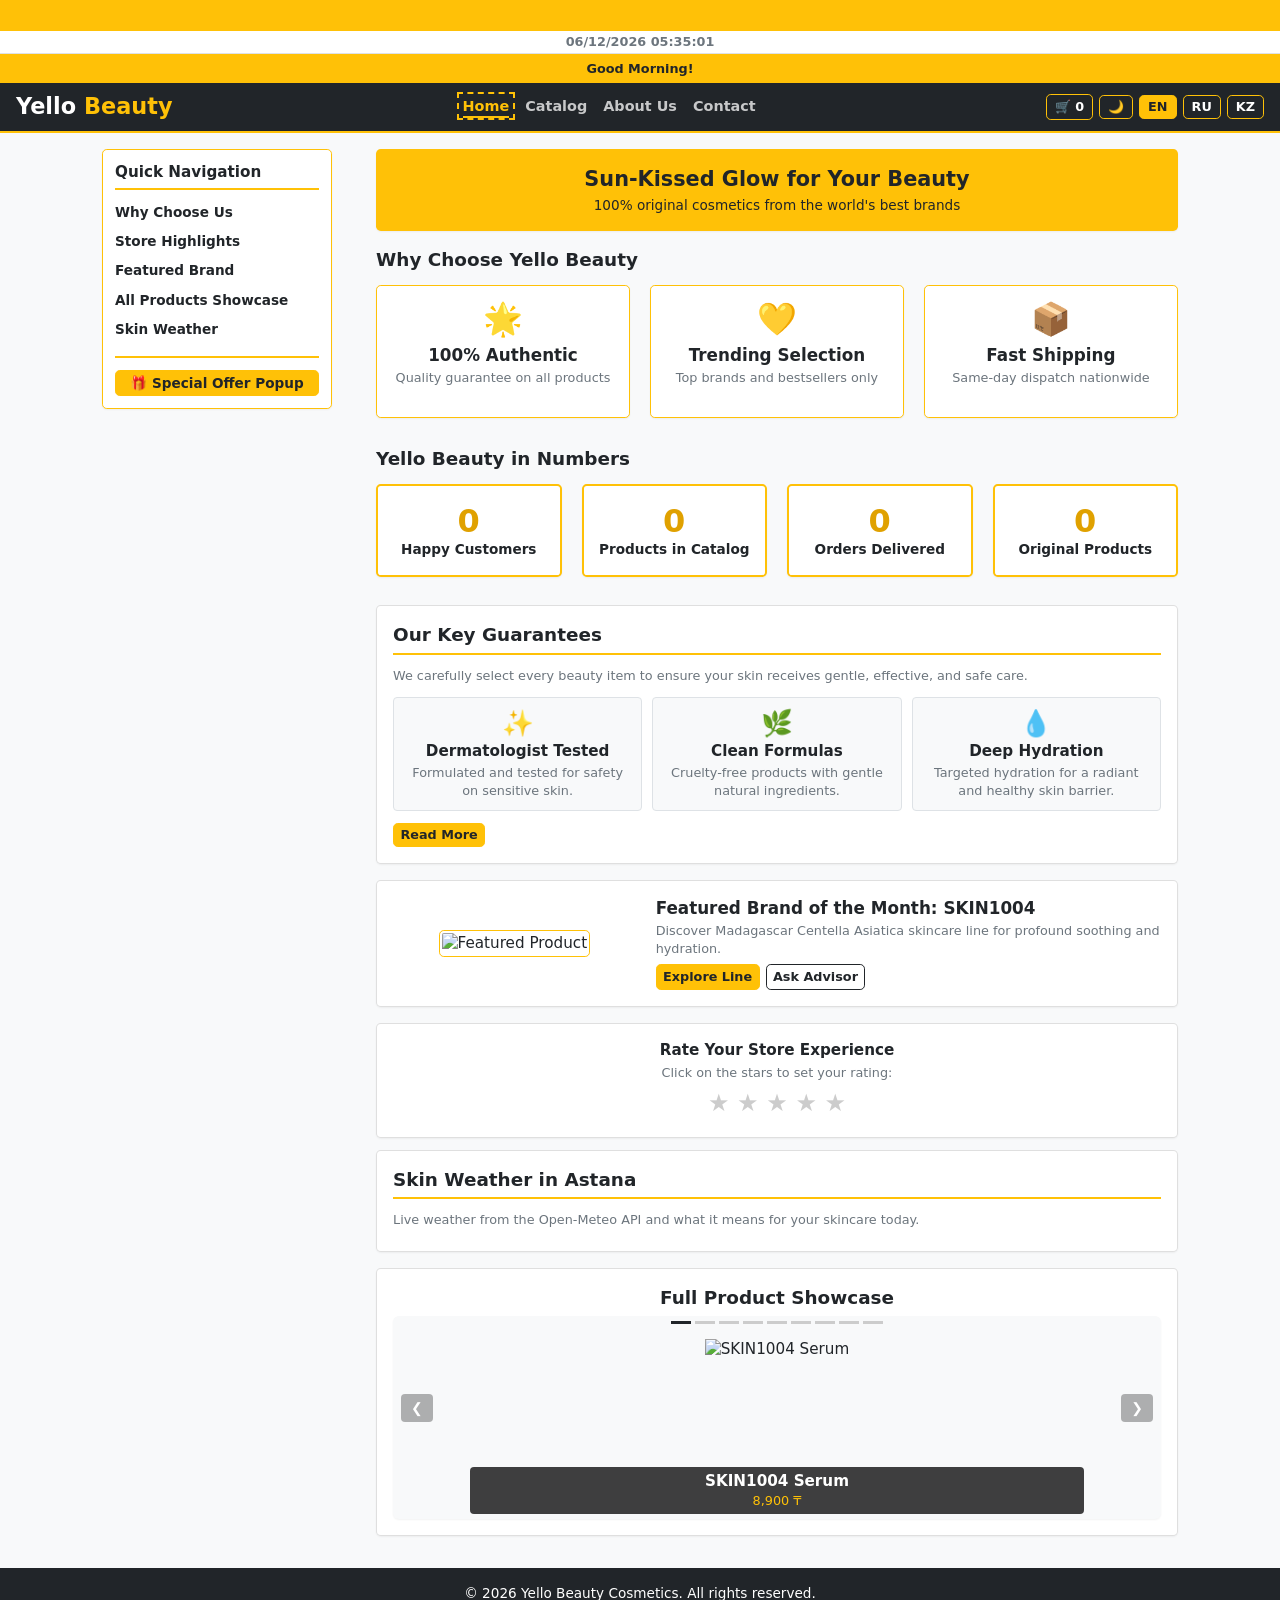
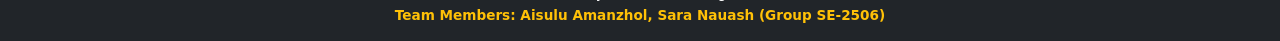
==== commit f0068b39: "final 3" ====
--- a/index.html
+++ b/index.html
@@ -6,19 +6,17 @@
   <meta name="viewport" content="width=device-width, initial-scale=1.0">
   <title>Yello Beauty — Home</title>
   <link rel="stylesheet" href="css/style.css">
-  <script src="https://code.jquery.com/jquery-3.7.1.min.js"></script>
+  <script src="https://code.jquery.com/jquery-4.0.0.min.js"></script>
 </head>
 <body>
-
-<!-- Индикатор прокрутки (Розово-фиолетово-синяя линия сверху) -->
-<div id="scroll-progress-line" style="position: fixed; top: 0; left: 0; height: 4px; width: 0%; background: linear-gradient(to right, #ff758c, #ff7eb3, #764ba2, #667eea); z-index: 99999; transition: width 0.1s ease-out;"></div>
+<script>try{if(localStorage.getItem("yello_theme")==="dark")document.body.classList.add("dark-mode");}catch(e){}</script>
 
 <!-- Ticker Banner -->
 <div class="ticker-wrap">
   <div class="ticker">
-    <span class="ticker-item">✨ Get -15% off with promo code YELLO15!</span>
-    <span class="ticker-item">💄 100% Original Cosmetics!</span>
-    <span class="ticker-item">🚚 Free shipping in Kazakhstan on orders over 15,000 ₸!</span>
+    <span class="ticker-item" data-i18n="t_promo">✨ Get -15% off with promo code YELLO15!</span>
+    <span class="ticker-item" data-i18n="t_orig">💄 100% Original Cosmetics!</span>
+    <span class="ticker-item" data-i18n="t_ship">🚚 Free shipping in Kazakhstan on orders over 15,000 ₸!</span>
   </div>
 </div>
 <!-- Live Clock -->
@@ -33,13 +31,15 @@
     <a class="navbar-brand" href="index.html">Yello <span class="text-warning">Beauty</span></a>
     <div class="navbar-collapse" id="mainNavbar">
       <ul class="navbar-nav">
-        <li><a class="nav-link active text-warning" href="index.html">Home</a></li>
-        <li><a class="nav-link" href="catalog.html">Catalog</a></li>
-        <li><a class="nav-link" href="about.html">About Us</a></li>
-        <li><a class="nav-link" href="contact.html">Contact</a></li>
+        <li><a class="nav-link active text-warning" href="index.html" data-i18n="nav_home">Home</a></li>
+        <li><a class="nav-link" href="catalog.html" data-i18n="nav_catalog">Catalog</a></li>
+        <li><a class="nav-link" href="about.html" data-i18n="nav_about">About Us</a></li>
+        <li><a class="nav-link" href="contact.html" data-i18n="nav_contact">Contact</a></li>
       </ul>
     </div>
+    <!-- Theme and Language buttons -->
     <div class="nav-tools">
+      <a href="cart.html" class="nav-tool-btn text-decoration-none" title="Cart">🛒 <span id="cart-count">0</span></a>
       <button type="button" id="theme-btn" class="nav-tool-btn" title="Light / Dark">🌙</button>
       <button type="button" class="nav-tool-btn site-lang-btn" data-lang="en">EN</button>
       <button type="button" class="nav-tool-btn site-lang-btn" data-lang="ru">RU</button>
@@ -53,18 +53,17 @@
     <!-- Sidebar Navigation -->
     <aside class="col-12 col-md-3 mb-4">
       <div class="sidebar-box">
-        <h3 class="sidebar-title">Quick Navigation</h3>
+        <h3 class="sidebar-title" data-i18n="sb_quick">Quick Navigation</h3>
         <ul class="sidebar-list">
-          <li><a href="#features" class="sidebar-link">Why Choose Us</a></li>
-          <li><a href="#weather-section" class="sidebar-link" data-t="w_nav">Skin Weather</a></li>
-          <li><a href="#highlights" class="sidebar-link">Store Highlights</a></li>
-          <li><a href="#featured" class="sidebar-link">Featured Brand</a></li>
-          <li><a href="#carousel-section" class="sidebar-link">All Products Showcase</a></li>
+          <li><a href="#features" class="sidebar-link" data-i18n="s_why">Why Choose Us</a></li>
+          <li><a href="#highlights" class="sidebar-link" data-i18n="s_highlights">Store Highlights</a></li>
+          <li><a href="#featured" class="sidebar-link" data-i18n="s_featured">Featured Brand</a></li>
+          <li><a href="#carousel-section" class="sidebar-link" data-i18n="s_showcase">All Products Showcase</a></li>
+          <li><a href="#skin-weather" class="sidebar-link" data-t="w_nav">Skin Weather</a></li>
         </ul>
         <!-- Buttons -->
         <div class="sidebar-buttons">
-          <button id="bg-color-btn" class="btn btn-dark w-100 mb-2">🎨 Change BG Color</button>
-          <button id="open-popup-btn" class="btn btn-warning w-100">🎁 Special Offer Popup</button>
+          <button id="open-popup-btn" class="btn btn-warning w-100" data-i18n="btn_popup">🎁 Special Offer Popup</button>
         </div>
       </div>
     </aside>
@@ -72,70 +71,95 @@
     <!-- Main Content -->
     <main class="col-12 col-md-9">
       <section class="hero-banner" id="home-top">
-        <h1 class="hero-title">Sun-Kissed Glow for Your Beauty</h1>
-        <p class="hero-lead">100% original cosmetics from the world's best brands</p>
+        <h1 class="hero-title" data-i18n="h_title">Sun-Kissed Glow for Your Beauty</h1>
+        <p class="hero-lead" data-i18n="h_lead">100% original cosmetics from the world's best brands</p>
       </section>
 
       <!-- Features Section -->
       <section id="features" class="mb-3">
-        <h2 class="section-title">Why Choose Yello Beauty</h2>
+        <h2 class="section-title" data-i18n="i_why">Why Choose Yello Beauty</h2>
         <div class="row g-4">
           <div class="col-12 col-md-4">
             <div class="feature-card">
               <div class="fs-1 mb-2">🌟</div>
-              <h3 class="h5 fw-bold mb-1">100% Authentic</h3>
-              <p class="small text-muted mb-0">Quality guarantee on all products</p>
+              <h3 class="h5 fw-bold mb-1" data-i18n="f1_t">100% Authentic</h3>
+              <p class="small text-muted mb-0" data-i18n="f1_d">Quality guarantee on all products</p>
             </div>
           </div>
           <div class="col-12 col-md-4">
             <div class="feature-card">
               <div class="fs-1 mb-2">💛</div>
-              <h3 class="h5 fw-bold mb-1">Trending Selection</h3>
-              <p class="small text-muted mb-0">Top brands and bestsellers only</p>
+              <h3 class="h5 fw-bold mb-1" data-i18n="f2_t">Trending Selection</h3>
+              <p class="small text-muted mb-0" data-i18n="f2_d">Top brands and bestsellers only</p>
             </div>
           </div>
           <div class="col-12 col-md-4">
             <div class="feature-card">
               <div class="fs-1 mb-2">📦</div>
-              <h3 class="h5 fw-bold mb-1">Fast Shipping</h3>
-              <p class="small text-muted mb-0">Same-day dispatch nationwide</p>
-            </div>
-          </div>
-        </div>
-      </section>
-
-      <!-- Skin Weather API Section -->
-      <section id="weather-section" class="content-box mb-3">
-        <h2 class="box-title border-bottom-warning" data-t="w_title">Skin Weather in Astana</h2>
-        <p class="small text-muted mb-2" data-t="w_desc">Live weather from the Open-Meteo API and what it means for your skincare today.</p>
-        <div id="weather-status" class="small text-muted mb-2"></div>
-        <div id="weather-grid" class="row g-3 mb-2"></div>
-        <div id="weather-tip" class="small fw-semibold p-2 rounded" style="background-color: #FFF3C4; display: none;"></div>
-        <button type="button" id="weather-retry" class="btn btn-warning btn-sm mt-2" style="display: none;" data-t="api_retry">Try again</button>
+              <h3 class="h5 fw-bold mb-1" data-i18n="f3_t">Fast Shipping</h3>
+              <p class="small text-muted mb-0" data-i18n="f3_d">Same-day dispatch nationwide</p>
+            </div>
+          </div>
+        </div>
+      </section>
+
+      <!-- Stats Section with animated counters (Assignment 6) -->
+      <section id="stats" class="mb-3">
+        <h2 class="section-title" data-i18n="st_title">Yello Beauty in Numbers</h2>
+        <div class="row g-4">
+          <div class="col-12 col-md-3">
+            <div class="stat-card">
+              <div class="counter-number"><span class="counter" data-target="5000" data-suffix="+">0</span></div>
+              <div class="stat-label" data-i18n="st1">Happy Customers</div>
+            </div>
+          </div>
+          <div class="col-12 col-md-3">
+            <div class="stat-card">
+              <div class="counter-number"><span class="counter" data-target="42" data-suffix="">0</span></div>
+              <div class="stat-label" data-i18n="st2">Products in Catalog</div>
+            </div>
+          </div>
+          <div class="col-12 col-md-3">
+            <div class="stat-card">
+              <div class="counter-number"><span class="counter" data-target="12000" data-suffix="+">0</span></div>
+              <div class="stat-label" data-i18n="st3">Orders Delivered</div>
+            </div>
+          </div>
+          <div class="col-12 col-md-3">
+            <div class="stat-card">
+              <div class="counter-number"><span class="counter" data-target="100" data-suffix="%">0</span></div>
+              <div class="stat-label" data-i18n="st4">Original Products</div>
+            </div>
+          </div>
+        </div>
       </section>
 
       <!-- Store Highlights Section -->
       <section id="highlights" class="content-box">
-        <h2 class="box-title border-bottom-warning">Our Key Guarantees</h2>
-        <p class="text-muted small mb-3">We carefully select every beauty item to ensure your skin receives gentle, effective, and safe care.</p>
+        <h2 class="box-title border-bottom-warning" data-i18n="g_title">Our Key Guarantees</h2>
+        <p class="text-muted small mb-3" data-i18n="g_desc">We carefully select every beauty item to ensure your skin receives gentle, effective, and safe care.</p>
 
         <div class="custom-card-group">
           <div class="custom-card text-center">
             <div class="fs-2 mb-1">✨</div>
-            <h3 class="h6 fw-bold mb-1">Dermatologist Tested</h3>
-            <p class="small text-muted mb-0">Formulated and tested for safety on sensitive skin.</p>
+            <h3 class="h6 fw-bold mb-1" data-i18n="g1_t">Dermatologist Tested</h3>
+            <p class="small text-muted mb-0" data-i18n="g1_d">Formulated and tested for safety on sensitive skin.</p>
           </div>
           <div class="custom-card text-center">
             <div class="fs-2 mb-1">🌿</div>
-            <h3 class="h6 fw-bold mb-1">Clean Formulas</h3>
-            <p class="small text-muted mb-0">Cruelty-free products with gentle natural ingredients.</p>
+            <h3 class="h6 fw-bold mb-1" data-i18n="g2_t">Clean Formulas</h3>
+            <p class="small text-muted mb-0" data-i18n="g2_d">Cruelty-free products with gentle natural ingredients.</p>
           </div>
           <div class="custom-card text-center">
             <div class="fs-2 mb-1">💧</div>
-            <h3 class="h6 fw-bold mb-1">Deep Hydration</h3>
-            <p class="small text-muted mb-0">Targeted hydration for a radiant and healthy skin barrier.</p>
-          </div>
-        </div>
+            <h3 class="h6 fw-bold mb-1" data-i18n="g3_t">Deep Hydration</h3>
+            <p class="small text-muted mb-0" data-i18n="g3_d">Targeted hydration for a radiant and healthy skin barrier.</p>
+          </div>
+        </div>
+
+        <!-- Read More: hidden text -->
+        <p id="more-home" class="small text-muted mt-3 mb-0" style="display: none;" data-i18n="rm_home_text">Every product in our catalog is checked for authenticity before it reaches the store. We work only with official distributors and regularly update our range with trending novelties from Korea, the USA, and Europe.</p>
+        <button type="button" class="btn btn-warning btn-sm mt-3 read-more-btn" data-target="more-home">Read More</button>
       </section>
 
       <!-- Featured Brand Section -->
@@ -145,12 +169,12 @@
             <img src="https://encrypted-tbn0.gstatic.com/images?q=tbn:ANd9GcS16k_rE04I0RqTCfu9F0EXaQfh_0-t4hHA4qrtEXFvLQ&s=10" alt="Featured Product" class="featured-img">
           </div>
           <div class="col-12 col-md-8">
-            <h2 class="h5 fw-bold mb-1">Featured Brand of the Month: SKIN1004</h2>
-            <p class="text-muted mb-2 small">Discover Madagascar Centella Asiatica skincare line for profound soothing and hydration.</p>
+            <h2 class="h5 fw-bold mb-1" data-i18n="fb_title">Featured Brand of the Month: SKIN1004</h2>
+            <p class="text-muted mb-2 small" data-i18n="fb_desc">Discover Madagascar Centella Asiatica skincare line for profound soothing and hydration.</p>
 
             <div class="btn-group">
-              <a href="catalog.html#skincare-serums" class="btn btn-warning btn-sm fw-bold">Explore Line</a>
-              <a href="contact.html" class="btn btn-outline-dark btn-sm">Ask Advisor</a>
+              <a href="catalog.html#skincare-serums" class="btn btn-warning btn-sm fw-bold" data-i18n="fb_btn1">Explore Line</a>
+              <a href="contact.html" class="btn btn-outline-dark btn-sm" data-i18n="fb_btn2">Ask Advisor</a>
             </div>
           </div>
         </div>
@@ -158,8 +182,8 @@
 
       <!-- Interactive Star Rating -->
       <div class="content-box text-center my-3">
-        <h3 class="h6 fw-bold mb-1">Rate Your Store Experience</h3>
-        <p class="small text-muted mb-2">Click on the stars to set your rating:</p>
+        <h3 class="h6 fw-bold mb-1" data-i18n="r_title">Rate Your Store Experience</h3>
+        <p class="small text-muted mb-2" data-i18n="r_desc">Click on the stars to set your rating:</p>
         <div class="rating-container" style="font-size: 1.5rem; cursor: pointer;">
           <span class="rating-star" style="color: #ccc;">★</span>
           <span class="rating-star" style="color: #ccc;">★</span>
@@ -168,10 +192,20 @@
           <span class="rating-star" style="color: #ccc;">★</span>
         </div>
       </div>
+
+      <!-- External API: Open-Meteo (weather -> skincare advice) -->
+      <section id="skin-weather" class="content-box">
+        <h2 class="section-title border-bottom-warning" data-t="w_title">Skin Weather in Astana</h2>
+        <p class="small text-muted" data-t="w_desc">Live weather from the Open-Meteo API and what it means for your skincare today.</p>
+        <p id="weather-status" class="small text-muted mb-2" aria-live="polite"></p>
+        <div id="weather-grid" class="weather-grid"></div>
+        <p id="weather-tip" class="weather-tip" style="display:none;"></p>
+        <button type="button" id="weather-retry" class="btn btn-warning btn-sm mt-3" style="display:none;" data-t="api_retry">Try again</button>
+      </section>
 
       <!-- Carousel Section -->
       <section id="carousel-section" class="content-box">
-        <h2 class="section-title text-center mb-2">Full Product Showcase</h2>
+        <h2 class="section-title text-center mb-2" data-i18n="car_title">Full Product Showcase</h2>
         <div id="beautyCarousel" class="carousel">
           <div class="carousel-indicators">
             <button type="button" data-slide-to="0" class="active"></button>
@@ -251,8 +285,8 @@
             </div>
           </div>
 
-          <button class="carousel-control-prev" type="button" data-slide="prev">&#10094;</button>
-          <button class="carousel-control-next" type="button" data-slide="next">&#10095;</button>
+          <button class="carousel-control-prev" type="button" data-slide="prev" aria-label="Previous slide">&#10094;</button>
+          <button class="carousel-control-next" type="button" data-slide="next" aria-label="Next slide">&#10095;</button>
         </div>
       </section>
     </main>
@@ -263,13 +297,13 @@
 <div id="popup-overlay" class="popup-overlay">
   <div class="popup-content">
     <span id="close-popup-btn" class="popup-close">&times;</span>
-    <h3 class="h6 fw-bold mb-2 text-dark">✨ Get -15% Off Your First Order!</h3>
-    <p class="small text-muted mb-2">Join our Yello Beauty club for exclusive skincare tips and promo codes delivered right to your inbox.</p>
+    <h3 class="h6 fw-bold mb-2 text-dark" data-i18n="p_title">✨ Get -15% Off Your First Order!</h3>
+    <p class="small text-muted mb-2" data-i18n="p_desc">Join our Yello Beauty club for exclusive skincare tips and promo codes delivered right to your inbox.</p>
     <form id="subscribe-form" novalidate>
-      <div class="mb-2">
-        <input type="email" id="popup-email" name="popupemail" class="form-control mb-0" placeholder="Enter your email...">
+      <div class="mb-3">
+        <input type="text" inputmode="email" id="popup-email" name="popupemail" class="form-control" placeholder="Enter your email..." data-i18n-ph="p_ph" autocomplete="email">
       </div>
-      <button type="submit" id="popup-subscribe-btn" class="btn btn-warning w-100 fw-bold btn-sm">Subscribe Now</button>
+      <button type="submit" id="popup-subscribe-btn" class="btn btn-warning w-100 fw-bold btn-sm" data-i18n="p_btn">Subscribe Now</button>
     </form>
   </div>
 </div>
@@ -277,13 +311,14 @@
 <!-- Footer -->
 <footer>
   <div class="container">
-    <p class="mb-1">&copy; 2026 Yello Beauty Cosmetics. All rights reserved.</p>
-    <p class="mb-0 text-warning fw-semibold">Team Members: Aisulu Amanzhol, Sara Nauash (Group SE-2506)</p>
+    <p class="mb-1" data-i18n="foot_rights">&copy; 2026 Yello Beauty Cosmetics. All rights reserved.</p>
+    <p class="mb-0 text-warning fw-semibold" data-i18n="foot_team">Team Members: Aisulu Amanzhol, Sara Nauash (Group SE-2506)</p>
   </div>
 </footer>
 
 <script src="js/script.js"></script>
-<script src="js/Auth.js"></script>
-<script src="js/Weather.js"></script>
+<script src="js/auth.js"></script>
+<script src="js/cart.js"></script>
+<script src="js/weather.js"></script>
 </body>
 </html>
--- a/css/style.css
+++ b/css/style.css
@@ -18,7 +18,6 @@
   display: flex;
   flex-direction: column;
   min-height: 100vh;
-  transition: background-color 0.25s ease, color 0.25s ease;
 }
 
 /* --- Контейнеры и сетка --- */
@@ -47,7 +46,6 @@
 }
 
 .col-12 { flex: 0 0 100%; max-width: 100%; padding: 0 10px; }
-.col-md-2 { flex: 0 0 100%; max-width: 100%; padding: 0 10px; }
 .col-md-3 { flex: 0 0 100%; max-width: 100%; padding: 0 10px; }
 .col-md-4 { flex: 0 0 100%; max-width: 100%; padding: 0 10px; }
 .col-md-6 { flex: 0 0 100%; max-width: 100%; padding: 0 10px; }
@@ -55,7 +53,6 @@
 .col-md-9 { flex: 0 0 100%; max-width: 100%; padding: 0 10px; }
 
 @media (min-width: 768px) {
-  .col-md-2 { flex: 0 0 16.666667%; max-width: 16.666667%; }
   .col-md-3 { flex: 0 0 25%; max-width: 25%; }
   .col-md-4 { flex: 0 0 33.333333%; max-width: 33.333333%; }
   .col-md-6 { flex: 0 0 50%; max-width: 50%; }
@@ -63,11 +60,13 @@
   .col-md-9 { flex: 0 0 75%; max-width: 75%; }
 }
 
-.g-2 > * { padding: 0 6px; margin-bottom: 8px; }
-.g-3 > * { padding: 0 8px; margin-bottom: 12px; }
-.g-4 > * { padding-right: 10px; padding-left: 10px; margin-bottom: 16px; }
-
-/* --- Навигация и кнопки инструментов --- */
+.g-4 > * {
+  padding-right: 10px;
+  padding-left: 10px;
+  margin-bottom: 16px;
+}
+
+/* --- Навигация --- */
 .navbar {
   display: flex;
   justify-content: space-between;
@@ -87,8 +86,6 @@
   align-items: center;
   padding: 0.5rem 1rem;
   width: 100%;
-  flex-wrap: wrap;
-  gap: 0.5rem;
 }
 
 .navbar-brand {
@@ -106,128 +103,15 @@
 }
 
 .nav-link {
-  color: rgba(255,255,255,0.8);
+  color: rgba(255,255,255,0.75);
   text-decoration: none;
   font-weight: 600;
   font-size: 0.9rem;
   transition: color 0.15s ease-in-out;
 }
 
-.nav-link:hover, .nav-link.active, .nav-link:focus {
-  color: #ffc107 !important;
-  outline: none;
-}
-
-.nav-tools {
-  display: flex;
-  align-items: center;
-  gap: 6px;
-}
-
-.nav-tool-btn {
-  background: rgba(255, 255, 255, 0.1);
-  color: #fff;
-  border: 1px solid rgba(255, 255, 255, 0.25);
-  border-radius: 5px;
-  padding: 4px 9px;
-  font-size: 0.8rem;
-  font-weight: 700;
-  cursor: pointer;
-  transition: all 0.2s ease;
-  display: inline-flex;
-  align-items: center;
-  justify-content: center;
-}
-
-.nav-tool-btn:hover {
-  background: rgba(255, 193, 7, 0.25);
-  border-color: #ffc107;
+.nav-link:hover, .nav-link.active {
   color: #ffc107;
-}
-
-.nav-tool-btn.active-lang {
-  background-color: #ffc107 !important;
-  color: #212529 !important;
-  border-color: #ffc107 !important;
-}
-
-/* Яркая заметная кнопка Log In / Профиль */
-.nav-tool-btn.auth-link {
-  background-color: #ffc107;
-  color: #212529 !important;
-  border-color: #ffc107;
-  padding: 4px 12px;
-  font-weight: 700;
-  margin-right: 4px;
-}
-
-.nav-tool-btn.auth-link:hover {
-  background-color: #ffca2c;
-  transform: translateY(-1px);
-}
-
-.nav-toggler {
-  display: none;
-  background: transparent;
-  border: 1px solid #ffc107;
-  color: #ffc107;
-  font-size: 1.2rem;
-  padding: 2px 8px;
-  border-radius: 4px;
-  cursor: pointer;
-}
-
-@media (max-width: 767px) {
-  .nav-toggler { display: inline-block; }
-  .navbar-collapse, .navbar-nav {
-    display: none;
-    width: 100%;
-    flex-direction: column;
-    padding: 0.5rem 0;
-  }
-  .navbar-container.nav-open .navbar-collapse,
-  .navbar-container.nav-open .navbar-nav {
-    display: flex;
-  }
-}
-
-/* --- Виджет погоды (Skin Weather) --- */
-#weather-grid {
-  display: grid;
-  grid-template-columns: repeat(auto-fit, minmax(140px, 1fr));
-  gap: 12px;
-  margin: 10px 0;
-}
-
-.weather-card {
-  background: #FFFDF5;
-  border: 1px solid #FFE082;
-  border-radius: 8px;
-  padding: 12px;
-  text-align: center;
-  box-shadow: 0 2px 4px rgba(0,0,0,0.04);
-  transition: transform 0.2s ease;
-}
-
-.weather-card:hover {
-  transform: translateY(-2px);
-}
-
-.weather-icon {
-  font-size: 1.6rem;
-  margin-bottom: 4px;
-}
-
-.weather-value {
-  font-size: 1.15rem;
-  font-weight: 700;
-  color: #212529;
-}
-
-.weather-label {
-  font-size: 0.78rem;
-  color: #6c757d;
-  margin-top: 2px;
 }
 
 /* --- Карточки и блоки --- */
@@ -304,131 +188,6 @@
 
 .card-title { font-size: 0.9rem; font-weight: 700; margin-bottom: 0.25rem; }
 .card-text { color: #6c757d; font-size: 0.8rem; flex-grow: 1; margin-bottom: 0.5rem; }
-
-/* --- Карточки Open Beauty Facts API --- */
-#api-grid {
-  display: grid;
-  grid-template-columns: repeat(auto-fill, minmax(180px, 1fr));
-  gap: 14px;
-}
-
-.api-card {
-  background: #fff;
-  border: 1px solid rgba(0,0,0,.125);
-  border-radius: 6px;
-  padding: 10px;
-  display: flex;
-  flex-direction: column;
-  justify-content: space-between;
-}
-
-.api-img {
-  height: 120px;
-  display: flex;
-  align-items: center;
-  justify-content: center;
-  margin-bottom: 8px;
-}
-
-.api-img img {
-  max-height: 100%;
-  max-width: 100%;
-  object-fit: contain;
-}
-
-.api-badge {
-  display: inline-block;
-  background: #FFF3C4;
-  color: #212529;
-  font-size: 0.7rem;
-  font-weight: 700;
-  padding: 2px 6px;
-  border-radius: 4px;
-  margin-bottom: 4px;
-}
-
-.api-brand {
-  font-size: 0.72rem;
-  color: #6c757d;
-  font-weight: 700;
-  margin-bottom: 2px;
-}
-
-.api-name {
-  font-size: 0.85rem;
-  font-weight: 700;
-  margin-bottom: 8px;
-}
-
-/* --- Авторизация и профиль --- */
-.auth-wrap {
-  max-width: 460px;
-  margin: 0 auto;
-}
-
-.profile-avatar {
-  width: 64px;
-  height: 64px;
-  border-radius: 50%;
-  background: #ffc107;
-  color: #212529;
-  font-size: 1.6rem;
-  font-weight: 700;
-  display: flex;
-  align-items: center;
-  justify-content: center;
-  margin: 0 auto 1rem auto;
-}
-
-.profile-row {
-  display: flex;
-  justify-content: space-between;
-  padding: 8px 0;
-  border-bottom: 1px solid #eee;
-  font-size: 0.9rem;
-}
-
-.profile-label { color: #6c757d; font-weight: 600; }
-.profile-value { font-weight: 700; }
-.profile-actions {
-  display: flex;
-  justify-content: space-between;
-  gap: 10px;
-  margin-top: 1.2rem;
-}
-
-.field-error {
-  color: #dc3545;
-  font-size: 0.78rem;
-  margin-top: 4px;
-  font-weight: 600;
-}
-
-.is-invalid {
-  border-color: #dc3545 !important;
-}
-
-/* --- Тост-уведомления --- */
-.toast-container {
-  position: fixed;
-  bottom: 20px;
-  right: 20px;
-  z-index: 9999;
-  display: flex;
-  flex-direction: column;
-  gap: 8px;
-}
-
-.toast-msg {
-  background: #212529;
-  color: #ffc107;
-  border: 1px solid #ffc107;
-  padding: 10px 16px;
-  border-radius: 6px;
-  font-size: 0.85rem;
-  font-weight: 600;
-  box-shadow: 0 4px 12px rgba(0,0,0,0.25);
-}
 
 /* --- Кнопки --- */
 .btn {
@@ -468,7 +227,6 @@
 .text-dark { color: #212529 !important; }
 .text-white { color: #fff !important; }
 .text-muted { color: #6c757d !important; }
-.bg-warning { background-color: #ffc107 !important; }
 .fw-bold { font-weight: 700 !important; }
 .fw-semibold { font-weight: 600 !important; }
 .small { font-size: 0.8rem; }
@@ -478,22 +236,11 @@
 .mb-3 { margin-bottom: 0.75rem !important; }
 .mb-4 { margin-bottom: 1rem !important; }
 .mb-5 { margin-bottom: 1.5rem !important; }
-.mt-1 { margin-top: 0.25rem !important; }
-.mt-2 { margin-top: 0.5rem !important; }
-.mt-3 { margin-top: 0.75rem !important; }
 .mt-4 { margin-top: 1rem !important; }
 .mt-5 { margin-top: 1.5rem !important; }
-.my-3 { margin-top: 0.75rem !important; margin-bottom: 0.75rem !important; }
-.my-4 { margin-top: 1rem !important; margin-bottom: 1rem !important; }
 .py-1 { padding-top: 0.15rem !important; padding-bottom: 0.15rem !important; }
-.py-2 { padding-top: 0.35rem !important; padding-bottom: 0.35rem !important; }
 .py-4 { padding-top: 1rem !important; padding-bottom: 1rem !important; }
-.p-2 { padding: 0.5rem !important; }
-.rounded { border-radius: .3rem !important; }
 .text-center { text-align: center; }
-.d-flex { display: flex !important; }
-.justify-content-between { justify-content: space-between !important; }
-.align-items-center { align-items: center !important; }
 
 .hero-banner {
   background-color: #ffc107;
@@ -635,6 +382,7 @@
   margin-bottom: 0.75rem;
 }
 
+/* --- Кастомная группировка иконок и полей ввода --- */
 .custom-input-group {
   display: flex;
   align-items: center;
@@ -707,7 +455,7 @@
 }
 
 .accordion-item-custom.active .accordion-body-custom {
-  max-height: 500px;
+  max-height: 500px; /* Увеличенный запас для полного отображения текста */
   padding: 10px 14px;
 }
 
@@ -876,6 +624,7 @@
   width: 100%;
 }
 
+/* --- Плавный скролл --- */
 section[id], h2[id], h3[id], div[id] {
   scroll-margin-top: 75px;
 }
@@ -885,99 +634,750 @@
   background-color: #fff;
   cursor: pointer;
 }
+.nav-link:hover, .nav-link.active, .nav-link:focus {
+  color: #ffc107 !important;
+  outline: 2px dashed #ffc107;
+  outline-offset: 4px;
+}
 
 /* ==========================================
-   ТЁМНЫЙ РЕЖИМ (DARK MODE — Полный охват)
+   NEW: Theme + Language buttons in navbar
+   ========================================== */
+.navbar-container {
+  flex-wrap: wrap;
+  gap: 8px;
+}
+
+.nav-tools {
+  display: flex;
+  gap: 6px;
+  align-items: center;
+}
+
+.nav-tool-btn {
+  background: transparent;
+  color: #fff;
+  border: 1px solid #ffc107;
+  border-radius: .3rem;
+  padding: 0.2rem 0.5rem;
+  font-size: 0.8rem;
+  font-weight: 700;
+  cursor: pointer;
+  transition: background-color .15s ease-in-out;
+}
+
+.nav-tool-btn:hover {
+  background-color: rgba(255, 193, 7, 0.25);
+}
+
+.nav-tool-btn.active-tool {
+  background-color: #ffc107;
+  color: #212529;
+}
+
+/* ==========================================
+   NEW: Dark mode (class "dark-mode" on body)
    ========================================== */
 body.dark-mode {
-  background-color: #121212 !important;
-  color: #e9ecef !important;
-}
-
-body.dark-mode .card,
-body.dark-mode .feature-card,
-body.dark-mode .content-box,
-body.dark-mode .sidebar-box,
-body.dark-mode .creator-card,
-body.dark-mode .api-card,
-body.dark-mode .datetime-display,
-body.dark-mode .carousel,
-body.dark-mode .popup-content,
-body.dark-mode .custom-card,
-body.dark-mode section,
-body.dark-mode div[class*="content"] {
-  background-color: #1e1e1e !important;
-  color: #e9ecef !important;
-  border-color: #333 !important;
-}
-
-body.dark-mode .weather-card {
-  background-color: #252525 !important;
-  border-color: #ffc107 !important;
-}
-
-body.dark-mode h1,
-body.dark-mode h2,
-body.dark-mode h3,
-body.dark-mode h4,
-body.dark-mode h5,
-body.dark-mode h6,
-body.dark-mode .card-title,
-body.dark-mode .section-title,
-body.dark-mode .box-title,
-body.dark-mode .weather-value,
-body.dark-mode .text-dark,
-body.dark-mode .sidebar-link,
-body.dark-mode .table {
-  color: #f8f9fa !important;
-}
-
-body.dark-mode .text-muted,
-body.dark-mode .card-text,
-body.dark-mode .weather-label,
-body.dark-mode .hero-lead {
-  background-color: transparent !important;
-  color: #adb5bd !important;
-}
-
-body.dark-mode .hero-banner {
-  background-color: #332b00 !important;
-  color: #ffc107 !important;
+  color: #f1f1f1;
+}
+
+.dark-mode .card,
+.dark-mode .feature-card,
+.dark-mode .content-box,
+.dark-mode .sidebar-box,
+.dark-mode .creator-card {
+  background-color: #1e1e1e;
+  border-color: #444;
+}
+
+.dark-mode .sidebar-box,
+.dark-mode .feature-card {
+  border-color: #ffc107;
+}
+
+.dark-mode .text-muted,
+.dark-mode .card-text {
+  color: #b5b5b5 !important;
+}
+
+.dark-mode .text-dark {
+  color: #f1f1f1 !important;
+}
+
+.dark-mode .sidebar-link {
+  color: #f1f1f1;
+}
+
+.dark-mode .datetime-display {
+  background-color: #1e1e1e;
+  border-bottom-color: #444;
+  color: #b5b5b5;
+}
+
+.dark-mode .custom-card {
+  background: #2a2a2a;
+  border-color: #444;
+}
+
+.dark-mode .btn-dark {
+  background-color: #3a3a3a;
+  border-color: #ffc107;
+  color: #fff;
+}
+
+.dark-mode .btn-dark:hover {
+  background-color: #4a4a4a;
+}
+
+.dark-mode .btn-outline-dark {
+  color: #f1f1f1;
+  border-color: #f1f1f1;
+}
+
+.dark-mode .btn-outline-dark:hover {
+  background-color: #f1f1f1;
+  color: #212529;
+}
+
+.dark-mode .form-control,
+.dark-mode select.form-control {
+  background-color: #2a2a2a;
+  color: #f1f1f1;
+  border-color: #555;
+}
+
+.dark-mode .table {
+  color: #f1f1f1;
+}
+
+.dark-mode .table th,
+.dark-mode .table td {
+  border-color: #444;
+}
+
+.dark-mode .table thead th {
+  background-color: #4a3f10;
+  color: #f1f1f1;
+}
+
+.dark-mode .table-striped tbody tr:nth-of-type(odd) {
+  background-color: rgba(255,255,255,.06);
+}
+
+.dark-mode .accordion-item-custom {
+  background-color: #1e1e1e;
+  border-color: #6b5a1f;
+}
+
+.dark-mode .accordion-header-custom {
+  background-color: #3d3414;
+  color: #f1f1f1;
+}
+
+.dark-mode .accordion-header-custom:hover {
+  background-color: #54481a;
+}
+
+.dark-mode .accordion-body-custom {
+  background-color: #1e1e1e;
+}
+
+.dark-mode .popup-content {
+  background-color: #1e1e1e;
+}
+
+.dark-mode .popup-close {
+  color: #f1f1f1;
+}
+
+.dark-mode .carousel {
+  background: #1e1e1e;
+}
+
+.dark-mode .carousel-indicators button {
+  background: #666;
+}
+
+.dark-mode .carousel-indicators button.active {
+  background: #ffc107;
+}
+
+
+/* ==========================================
+   ASSIGNMENT 6: jQuery styles
+   ========================================== */
+
+/* --- Task 1-3: search input, suggestions, highlight --- */
+.search-wrap {
+  position: relative;
+}
+
+.search-wrap .form-control {
+  margin-bottom: 0;
+  border: 2px solid #ffc107;
+}
+
+.suggestions-list {
+  display: none;
+  position: absolute;
+  top: 100%;
+  left: 0;
+  right: 0;
+  z-index: 1000;
+  list-style: none;
+  background-color: #fff;
+  border: 2px solid #ffc107;
+  border-top: none;
+  border-radius: 0 0 .3rem .3rem;
+  box-shadow: 0 4px 10px rgba(0,0,0,.15);
+}
+
+.suggestions-list li {
+  padding: 7px 12px;
+  font-size: 0.85rem;
+  font-weight: 600;
+  cursor: pointer;
+}
+
+.suggestions-list li:hover {
+  background-color: #FFF3C4;
+}
+
+mark.highlight {
+  background-color: #ffc107;
+  color: #212529;
+  padding: 0 2px;
+  border-radius: 3px;
+}
+
+/* --- Promo code strip (catalog) --- */
+.promo-strip {
+  display: flex;
+  flex-wrap: wrap;
+  align-items: center;
+  gap: 8px;
+  background-color: #FFF3C4;
+  border: 2px dashed #ffc107;
+  border-radius: .3rem;
+  padding: 0.5rem 0.75rem;
+  margin-bottom: 1rem;
+  font-size: 0.85rem;
+  font-weight: 600;
+  color: #212529;
+}
+
+.promo-strip strong {
+  background-color: #212529;
+  color: #ffc107;
+  padding: 2px 10px;
+  border-radius: 4px;
+  letter-spacing: 1px;
+}
+
+/* --- Task 4: scroll progress bar --- */
+.scroll-progress {
+  position: fixed;
+  top: 0;
+  left: 0;
+  width: 100%;
+  height: 6px;
+  background-color: rgba(0, 0, 0, 0.1);
+  z-index: 2000;
+}
+
+.scroll-progress-bar {
+  width: 0%;
+  height: 100%;
+  background: linear-gradient(90deg, #ff5f8d, #c77dff, #5b8def, #2dd4bf, #ff5f8d);
+  background-size: 200% 100%;
+  border-radius: 0 6px 6px 0;
+  box-shadow: 0 0 10px rgba(199, 125, 255, 0.9);
+  animation: progress-shine 3s linear infinite;
+}
+
+@keyframes progress-shine {
+  0% { background-position: 0% 0; }
+  100% { background-position: 200% 0; }
+}
+
+/* --- Task 5: stats counters --- */
+.stat-card {
+  background-color: #fff;
+  color: #212529;
+  border: 2px solid #ffc107;
+  border-radius: .3rem;
+  padding: 1rem 0.5rem;
+  text-align: center;
+  height: 100%;
+  box-shadow: 0 1px 2px rgba(0,0,0,.05);
+}
+
+.counter-number {
+  font-size: 2rem;
+  font-weight: 700;
+  color: #e0a100;
+  line-height: 1.2;
+}
+
+.stat-label {
+  font-size: 0.85rem;
+  font-weight: 600;
+}
+
+/* --- Task 6: spinner on submit --- */
+.spinner {
+  display: inline-block;
+  width: 14px;
+  height: 14px;
+  margin-right: 8px;
+  border: 2px solid rgba(33, 37, 41, 0.3);
+  border-top-color: #212529;
+  border-radius: 50%;
+  vertical-align: middle;
+  animation: spin 0.7s linear infinite;
+}
+
+@keyframes spin {
+  to { transform: rotate(360deg); }
+}
+
+.btn:disabled {
+  opacity: 0.7;
+  cursor: not-allowed;
+}
+
+/* --- Task 7: toast notifications --- */
+.toast-container {
+  position: fixed;
+  right: 20px;
+  bottom: 20px;
+  z-index: 3000;
+  display: flex;
+  flex-direction: column;
+  gap: 8px;
+}
+
+.toast-msg {
+  display: none;
+  background-color: #fff;
+  color: #212529;
+  border-left: 5px solid #ffc107;
+  border-radius: .3rem;
+  padding: 10px 16px;
+  font-size: 0.85rem;
+  font-weight: 600;
+  box-shadow: 0 4px 12px rgba(0,0,0,0.3);
+}
+
+/* --- Task 8: copy button + tooltip --- */
+.copy-btn {
+  position: relative;
+  display: inline-block;
+  background-color: #ffc107;
+  color: #212529;
   border: 1px solid #ffc107;
-}
-
-body.dark-mode .form-control {
-  background-color: #2b2b2b !important;
-  color: #fff !important;
-  border-color: #444 !important;
-}
-
-body.dark-mode .accordion-header-custom {
-  background-color: #2c2614 !important;
-  color: #ffc107 !important;
-}
-
-body.dark-mode .accordion-body-custom {
-  background-color: #1e1e1e !important;
-  color: #e9ecef !important;
-}
-
-body.dark-mode .table thead th {
-  background-color: #332b00 !important;
-  color: #ffc107 !important;
-}
-
-body.dark-mode #weather-tip {
-  background-color: #332b00 !important;
-  color: #ffc107 !important;
-}
-
-body.dark-mode .btn-outline-dark {
-  color: #ffc107 !important;
-  border-color: #ffc107 !important;
-}
-
-body.dark-mode .btn-outline-dark:hover {
-  background-color: #ffc107 !important;
-  color: #212529 !important;
-}
+  border-radius: .3rem;
+  padding: 0 6px;
+  margin-left: 6px;
+  font-size: 0.8rem;
+  cursor: pointer;
+  transition: background-color .15s ease-in-out;
+}
+
+.copy-btn:hover {
+  background-color: #ffca2c;
+}
+
+.copy-tooltip {
+  display: none;
+  position: absolute;
+  bottom: 130%;
+  left: 50%;
+  transform: translateX(-50%);
+  background-color: #212529;
+  color: #fff;
+  font-size: 0.7rem;
+  font-weight: 600;
+  padding: 3px 8px;
+  border-radius: 4px;
+  white-space: nowrap;
+}
+
+/* --- Task 9: lazy images --- */
+.lazy-img {
+  background: linear-gradient(90deg, #f3f3f3, #FFE082, #f3f3f3);
+  background-size: 200% 100%;
+  animation: lazy-shimmer 1.5s linear infinite;
+}
+
+.lazy-img.loaded {
+  background: none;
+  animation: lazy-fade 0.6s ease;
+}
+
+@keyframes lazy-shimmer {
+  0% { background-position: 0% 0; }
+  100% { background-position: 200% 0; }
+}
+
+@keyframes lazy-fade {
+  from { opacity: 0; }
+  to { opacity: 1; }
+}
+
+/* --- Dark mode for the new elements --- */
+.dark-mode .suggestions-list {
+  background-color: #1e1e1e;
+  color: #f1f1f1;
+}
+
+.dark-mode .suggestions-list li:hover {
+  background-color: #3d3414;
+}
+
+.dark-mode .promo-strip {
+  background-color: #3d3414;
+  color: #f1f1f1;
+}
+
+.dark-mode .lazy-img {
+  background: linear-gradient(90deg, #2a2a2a, #4a3f10, #2a2a2a);
+  background-size: 200% 100%;
+}
+
+.dark-mode .lazy-img.loaded {
+  background: none;
+}
+
+
+/* --- Search suggestions with pictures --- */
+.suggestions-list li {
+  display: flex;
+  align-items: center;
+  gap: 10px;
+}
+
+.suggestions-list li img {
+  width: 40px;
+  height: 40px;
+  object-fit: contain;
+  background-color: #fff;
+  border: 1px solid #ffc107;
+  border-radius: 4px;
+  flex-shrink: 0;
+}
+
+.suggestions-list li.not-found {
+  color: #6c757d;
+  cursor: default;
+}
+
+.suggestions-list li.not-found:hover {
+  background-color: transparent;
+}
+
+
+/* --- Sidebar: small gap between sidebar and main content --- */
+@media (min-width: 768px) {
+  aside .sidebar-box {
+    margin-right: 24px;
+  }
+}
+
+/* --- Stat cards in dark mode: dark card --- */
+.dark-mode .stat-card {
+  background-color: #212529;
+  color: #fff;
+}
+
+.dark-mode .counter-number {
+  color: #ffc107;
+}
+
+
+/* ==========================================
+   Final project additions
+   ========================================== */
+img { max-width: 100%; height: auto; }
+.table-responsive { overflow-x: auto; }
+
+/* --- Mobile menu --- */
+.nav-toggler {
+  display: none;
+  background: transparent;
+  color: #fff;
+  border: 1px solid #ffc107;
+  border-radius: .3rem;
+  padding: 0.2rem 0.6rem;
+  font-size: 1.1rem;
+  cursor: pointer;
+}
+@media (max-width: 767px) {
+  .navbar-brand { order: 1; }
+  .nav-tools { order: 2; margin-left: auto; }
+  .nav-toggler { display: block; order: 3; }
+  .navbar-container > .navbar-nav,
+  .navbar-container > .navbar-collapse { order: 4; width: 100%; display: none; }
+  .navbar-container.nav-open > .navbar-nav { display: flex; }
+  .navbar-container.nav-open > .navbar-collapse { display: block; }
+  .navbar-nav { flex-direction: column; align-items: flex-start; gap: .6rem; padding: .5rem 0; }
+  .navbar-collapse .navbar-nav { display: flex; }
+}
+/* --- Tablet: 2 product columns --- */
+@media (min-width: 768px) and (max-width: 991px) {
+  .col-md-4 { flex: 0 0 50%; max-width: 50%; }
+}
+@media (max-width: 480px) {
+  .toast-container { left: 12px; right: 12px; }
+}
+
+/* --- Auth + profile --- */
+.auth-wrap { max-width: 520px; margin: 0 auto; }
+.field-error { color: #b02a37; font-size: .82rem; font-weight: 600; margin-top: 4px; }
+.is-invalid { border-color: #dc3545 !important; }
+.dark-mode .field-error { color: #ff8a8a; }
+.profile-avatar {
+  width: 72px; height: 72px; border-radius: 50%;
+  background: #ffc107; color: #212529;
+  display: flex; align-items: center; justify-content: center;
+  font-size: 2rem; font-weight: 700; margin: 0 auto 1rem;
+}
+.profile-row {
+  display: flex; justify-content: space-between; gap: 12px; flex-wrap: wrap;
+  padding: .6rem 0; border-bottom: 1px solid rgba(128,128,128,.3);
+}
+.profile-label { font-weight: 700; }
+.profile-value { text-align: right; word-break: break-word; }
+.profile-actions { display: flex; gap: 10px; flex-wrap: wrap; justify-content: center; margin-top: 1.2rem; }
+.profile-actions .btn { text-decoration: none; }
+.rating-note { min-height: 1.2em; }
+
+/* --- Catalog filters --- */
+.filter-row {
+  display: grid; grid-template-columns: repeat(auto-fit, minmax(150px, 1fr));
+  gap: 10px; margin-top: 12px; align-items: end;
+}
+.filter-row label { display: block; margin-bottom: 2px; }
+
+/* --- Makeup API cards --- */
+.api-controls { max-width: 280px; }
+.api-grid { display: grid; grid-template-columns: repeat(auto-fill, minmax(170px, 1fr)); gap: 14px; }
+.api-card {
+  display: flex; flex-direction: column;
+  background: #fff; color: #212529;
+  border: 1px solid #dee2e6; border-radius: .5rem; overflow: hidden;
+}
+.api-img { height: 150px; background: #FFF3C4; display: flex; align-items: center; justify-content: center; }
+.api-img img { width: 100%; height: 100%; object-fit: contain; }
+.api-noimg { font-size: 2.5rem; }
+.api-body { padding: 10px; display: flex; flex-direction: column; gap: 4px; flex: 1; }
+.api-brand { font-size: .7rem; font-weight: 700; color: #6c757d; margin: 0; }
+.api-name { font-size: .9rem; margin: 0; line-height: 1.25; flex: 1; }
+.api-price { font-weight: 700; margin: 0; }
+.api-rating { color: #b8860b; font-size: .85rem; margin: 0; }
+.api-body .btn { text-decoration: none; text-align: center; margin-top: 6px; }
+.dark-mode .api-card { background: #212529; color: #fff; border-color: #495057; }
+.dark-mode .api-brand { color: #adb5bd; }
+.dark-mode .api-rating { color: #ffc107; }
+.dark-mode .profile-row { border-bottom-color: rgba(255,255,255,.2); }
+
+
+/* ==========================================
+   Final fixes: missing utility classes, contrast, mobile
+   ========================================== */
+.bg-warning { background-color: #ffc107; }
+.py-2 { padding-top: 0.35rem !important; padding-bottom: 0.35rem !important; }
+.my-3 { margin-top: 0.75rem !important; margin-bottom: 0.75rem !important; }
+.my-4 { margin-top: 1rem !important; margin-bottom: 1rem !important; }
+.mt-1 { margin-top: 0.15rem !important; }
+.mt-3 { margin-top: 0.75rem !important; }
+.align-items-center { align-items: center; }
+.text-decoration-none { text-decoration: none; }
+.fs-1 { font-size: 2rem; line-height: 1.2; }
+.fs-2 { font-size: 1.6rem; line-height: 1.2; }
+.h5 { font-size: 1.05rem; }
+.h6 { font-size: 0.95rem; }
+@media (min-width: 768px) { .mb-md-0 { margin-bottom: 0 !important; } }
+
+/* dark text on the yellow greeting banner in both themes */
+.bg-warning, .dark-mode .bg-warning, .dark-mode .bg-warning.text-dark { color: #212529 !important; }
+
+/* yellow text is unreadable on white cards: darker gold in light mode */
+.content-box .text-warning, .creator-card .text-warning, .sidebar-box .text-warning { color: #8a6100 !important; }
+.dark-mode .content-box .text-warning, .dark-mode .creator-card .text-warning, .dark-mode .sidebar-box .text-warning { color: #ffc107 !important; }
+
+/* cart lines */
+.cart-line { display: flex; justify-content: space-between; align-items: center; gap: 8px; margin-bottom: 0.15rem; }
+
+/* images / placeholders */
+.card-img-top.loaded, .carousel-item img { background: transparent; }
+
+/* mobile: sidebars are not sticky, nothing overflows */
+@media (max-width: 767px) {
+  .sidebar-box { position: static; }
+  .hero-title { font-size: 1.15rem; }
+  .filter-row { grid-template-columns: 1fr 1fr; }
+  .carousel-caption { right: 4%; left: 4%; }
+  body { overflow-x: hidden; }
+}
+@media (max-width: 400px) {
+  .filter-row { grid-template-columns: 1fr; }
+  .nav-tools { flex-wrap: wrap; }
+}
+
+/* carousel caption is dark: keep the price bright yellow */
+.carousel-caption .text-warning, .dark-mode .carousel-caption .text-warning { color: #ffc107 !important; }
+
+/* popular picks + API cards */
+.api-subtitle { grid-column: 1 / -1; font-size: 1rem; font-weight: 700; margin: 0.5rem 0 0; padding-bottom: 0.2rem; border-bottom: 2px solid #ffc107; }
+.api-badge { align-self: flex-start; font-size: 0.7rem; font-weight: 700; background: #FFF3C4; color: #212529; border-radius: 999px; padding: 1px 8px; }
+.dark-mode .api-badge { background: #3d3414; color: #f1f1f1; }
+.api-img img { padding: 6px; }
+
+
+/* ==========================================
+   Final project: dark background, UI effects, weather block
+   ========================================== */
+
+/* dark background comes from the class itself (no flash while JS loads) */
+body.dark-mode { background-color: #121212; }
+
+/* team photos are portraits: keep faces inside the circle */
+.creator-avatar { width: 96px; height: 96px; object-position: center 20%; transition: transform .3s ease, box-shadow .3s ease; }
+.creator-avatar:hover { transform: scale(1.1) rotate(3deg); box-shadow: 0 4px 12px rgba(255, 193, 7, .5); }
+
+/* --- Animated buttons and cards (hover, press, lift) --- */
+.btn {
+  transition: background-color .15s ease-in-out, transform .15s ease, box-shadow .15s ease;
+}
+.btn:hover { transform: translateY(-2px); box-shadow: 0 4px 10px rgba(0, 0, 0, .18); }
+.btn:active { transform: translateY(0) scale(.97); box-shadow: none; }
+.btn:focus-visible, .nav-tool-btn:focus-visible, .form-control:focus-visible { outline: 3px solid #ffc107; outline-offset: 2px; }
+.form-control:focus { border-color: #ffc107; box-shadow: 0 0 0 3px rgba(255, 193, 7, .35); outline: none; }
+
+.product-card, .feature-card, .stat-card, .api-card, .custom-card, .weather-card {
+  transition: transform .25s ease, box-shadow .25s ease;
+}
+.product-card:hover, .feature-card:hover, .stat-card:hover, .api-card:hover, .custom-card:hover, .weather-card:hover {
+  transform: translateY(-4px);
+  box-shadow: 0 8px 18px rgba(0, 0, 0, .15);
+}
+
+/* nav links: underline slides in */
+.nav-link { position: relative; }
+.nav-link::after {
+  content: ""; position: absolute; left: 0; bottom: -4px; height: 2px; width: 100%;
+  background: #ffc107; transform: scaleX(0); transform-origin: left; transition: transform .25s ease;
+}
+.nav-link:hover::after, .nav-link.active::after { transform: scaleX(1); }
+
+/* theme + language buttons: the icon spins on hover */
+#theme-btn { transition: transform .4s ease, background-color .15s ease; }
+#theme-btn:hover { transform: rotate(360deg); }
+.copy-btn .copy-icon { display: inline-block; transition: transform .25s ease; }
+.copy-btn:hover .copy-icon { transform: scale(1.25) rotate(-8deg); }
+
+/* sections fade in when the page opens */
+@keyframes fade-up { from { opacity: 0; transform: translateY(14px); } to { opacity: 1; transform: translateY(0); } }
+.hero-banner, .content-box, .auth-wrap { animation: fade-up .5s ease both; }
+
+/* invalid fields shake once */
+@keyframes shake { 0%, 100% { transform: translateX(0); } 25% { transform: translateX(-4px); } 75% { transform: translateX(4px); } }
+.is-invalid { animation: shake .3s ease; }
+
+/* people who prefer less motion get no animations */
+@media (prefers-reduced-motion: reduce) {
+  *, *::before, *::after { animation: none !important; transition: none !important; scroll-behavior: auto !important; }
+}
+
+/* --- Skin Weather (Open-Meteo API) --- */
+.weather-grid { display: grid; grid-template-columns: repeat(auto-fit, minmax(130px, 1fr)); gap: 12px; }
+.weather-card {
+  background: #FFF3C4; color: #212529; border: 1px solid #ffc107;
+  border-radius: .5rem; padding: .8rem; text-align: center;
+}
+.weather-icon { font-size: 1.6rem; line-height: 1.2; }
+.weather-value { font-size: 1.4rem; font-weight: 700; }
+.weather-label { font-size: .78rem; color: #495057; }
+.weather-tip {
+  margin-top: 12px; padding: .7rem .9rem; font-weight: 600;
+  border-left: 4px solid #ffc107; background: rgba(255, 193, 7, .15); border-radius: .3rem;
+}
+.dark-mode .weather-card { background: #2a2410; color: #f1f1f1; border-color: #8a6100; }
+.dark-mode .weather-label { color: #ced4da; }
+.dark-mode .weather-tip { background: rgba(255, 193, 7, .12); }
+
+/* Open Beauty Facts cards: real photos on a white background */
+.api-img { background: #fff; }
+.api-img img { padding: 8px; object-fit: contain; }
+.dark-mode .api-img { background: #f5f5f5; }  /* product photos stay readable in dark mode */
+.api-credit a { color: inherit; font-weight: 700; }
+
+
+/* ==========================================
+   Cart, checkout and order history
+   ========================================== */
+.cart-empty { text-align: center; padding: 1.5rem 0; }
+.cart-empty p { margin-bottom: .75rem; }
+.cart-row {
+  display: grid; grid-template-columns: 1fr auto auto auto; gap: 12px; align-items: center;
+  padding: .7rem 0; border-bottom: 1px solid rgba(128,128,128,.3);
+}
+.cart-name { display: block; font-weight: 700; }
+.cart-unit { font-size: .8rem; color: #6c757d; }
+.dark-mode .cart-unit { color: #b8b8b8; }
+.cart-qty { display: inline-flex; align-items: center; gap: 8px; }
+.qty-btn {
+  width: 28px; height: 28px; border-radius: 50%; border: 1px solid currentColor;
+  background: transparent; color: inherit; font-size: 1rem; line-height: 1; cursor: pointer;
+}
+.qty-btn:hover { background: #ffc107; border-color: #ffc107; color: #212529; }
+.cart-qty-num { min-width: 1.5rem; text-align: center; font-weight: 700; }
+.cart-line-total { font-weight: 700; min-width: 90px; text-align: right; }
+.btn-outline-danger { color: #b02a37; border-color: #b02a37; background: transparent; font-weight: 600; }
+.btn-outline-danger:hover { background: #b02a37; color: #fff; }
+.dark-mode .btn-outline-danger { color: #ff8a8a; border-color: #ff8a8a; }
+.dark-mode .btn-outline-danger:hover { background: #b02a37; color: #fff; }
+.cart-footer {
+  display: flex; justify-content: space-between; align-items: center; flex-wrap: wrap; gap: 12px;
+  margin-top: 1rem; padding-top: 1rem; border-top: 1px solid rgba(128,128,128,.3);
+}
+.cart-total-line { font-size: 1.1rem; }
+.cart-footer-actions { display: flex; gap: 10px; flex-wrap: wrap; }
+.cart-footer .btn { padding: .4rem 1rem; }
+@media (max-width: 600px) {
+  .cart-row { grid-template-columns: 1fr auto; }
+  .cart-line-total { text-align: left; }
+}
+
+/* checkout modal */
+.ck-modal { max-width: 480px; max-height: 92vh; overflow-y: auto; text-align: left; }
+.ck-title { font-size: 1.1rem; font-weight: 700; margin-bottom: .9rem; padding-right: 24px; }
+.ck-label { display: block; margin-bottom: 4px; }
+.ck-field .form-control { margin-bottom: 0; }
+.ck-row { display: grid; grid-template-columns: 1fr 1fr; gap: 12px; }
+.ck-promo-row { display: flex; gap: 8px; margin-bottom: 4px; }
+.ck-promo-row .form-control { flex: 1; }
+.ck-ok { color: #198754 !important; font-weight: 600; }
+.ck-bad { color: #b02a37 !important; font-weight: 600; }
+.dark-mode .ck-ok { color: #6fd29b !important; }
+.dark-mode .ck-bad { color: #ff8a8a !important; }
+.ck-summary { background: rgba(255,193,7,.18); border-radius: 6px; padding: 10px 12px; margin-bottom: .75rem; font-size: .9rem; }
+.ck-summary > div { display: flex; justify-content: space-between; gap: 8px; }
+.ck-summary .ck-grand { font-weight: 700; border-top: 1px solid rgba(128,128,128,.35); margin-top: 4px; padding-top: 4px; }
+.ck-note { margin-top: .6rem; text-align: center; }
+.dark-mode .ck-label, .dark-mode .ck-title, .dark-mode .ck-summary { color: #f1f1f1; }
+
+/* order history */
+.order-card { border: 1px solid rgba(128,128,128,.35); border-radius: 8px; padding: 12px; margin-bottom: 12px; }
+.order-head { display: flex; justify-content: space-between; gap: 8px; flex-wrap: wrap; font-weight: 700; margin-bottom: 6px; }
+.order-date { color: #8a6100; }
+.dark-mode .order-date { color: #ffc107; }
+.order-meta { font-size: .82rem; color: #6c757d; margin-bottom: 2px; word-break: break-word; }
+.dark-mode .order-meta { color: #b8b8b8; }
+.order-items { list-style: none; margin: 8px 0; font-size: .88rem; }
+.order-items li { display: flex; justify-content: space-between; gap: 8px; padding: 2px 0; }
+.order-foot { display: flex; justify-content: space-between; gap: 8px; flex-wrap: wrap; border-top: 1px solid rgba(128,128,128,.3); padding-top: 8px; font-weight: 700; font-size: .9rem; }
+.order-status { color: #198754; }
+.dark-mode .order-status { color: #6fd29b; }
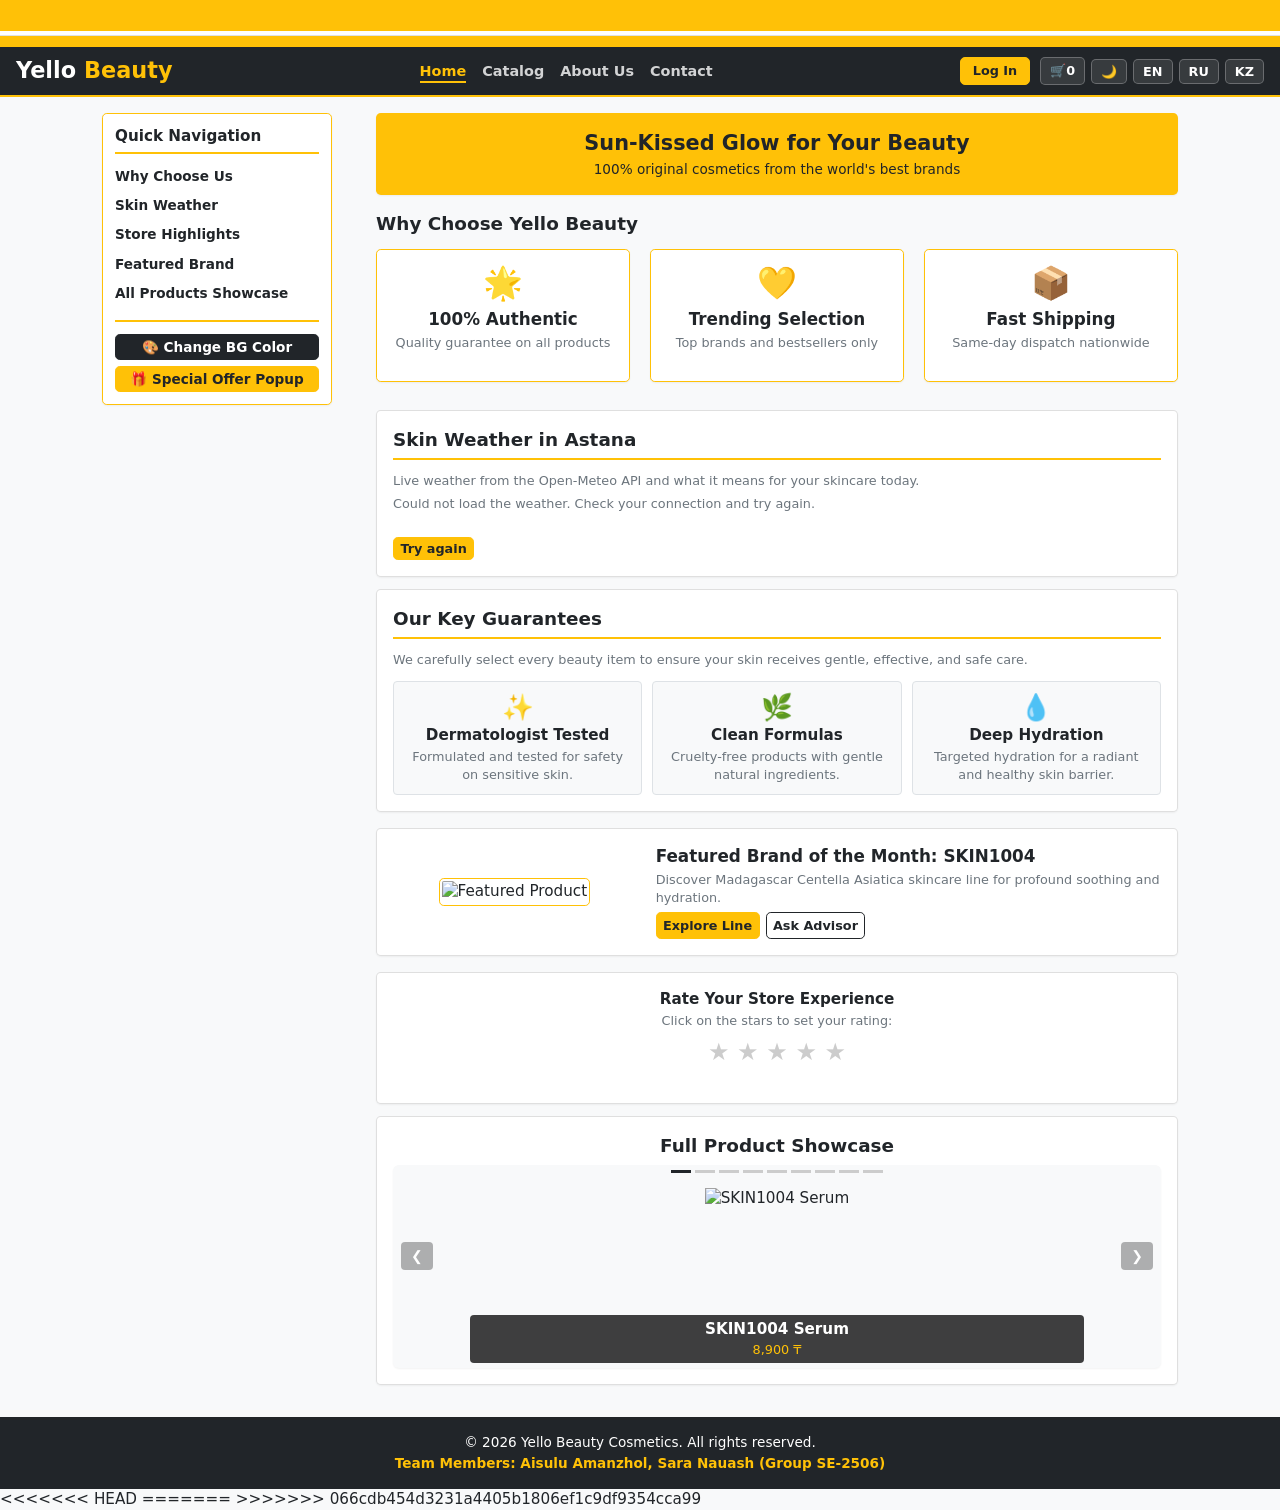
==== commit 220cd375: "Resolve merge conflicts" ====
--- a/index.html
+++ b/index.html
@@ -6,17 +6,19 @@
   <meta name="viewport" content="width=device-width, initial-scale=1.0">
   <title>Yello Beauty — Home</title>
   <link rel="stylesheet" href="css/style.css">
-  <script src="https://code.jquery.com/jquery-4.0.0.min.js"></script>
+  <script src="https://code.jquery.com/jquery-3.7.1.min.js"></script>
 </head>
 <body>
-<script>try{if(localStorage.getItem("yello_theme")==="dark")document.body.classList.add("dark-mode");}catch(e){}</script>
+
+<!-- Индикатор прокрутки (Розово-фиолетово-синяя линия сверху) -->
+<div id="scroll-progress-line" style="position: fixed; top: 0; left: 0; height: 4px; width: 0%; background: linear-gradient(to right, #ff758c, #ff7eb3, #764ba2, #667eea); z-index: 99999; transition: width 0.1s ease-out;"></div>
 
 <!-- Ticker Banner -->
 <div class="ticker-wrap">
   <div class="ticker">
-    <span class="ticker-item" data-i18n="t_promo">✨ Get -15% off with promo code YELLO15!</span>
-    <span class="ticker-item" data-i18n="t_orig">💄 100% Original Cosmetics!</span>
-    <span class="ticker-item" data-i18n="t_ship">🚚 Free shipping in Kazakhstan on orders over 15,000 ₸!</span>
+    <span class="ticker-item">✨ Get -15% off with promo code YELLO15!</span>
+    <span class="ticker-item">💄 100% Original Cosmetics!</span>
+    <span class="ticker-item">🚚 Free shipping in Kazakhstan on orders over 15,000 ₸!</span>
   </div>
 </div>
 <!-- Live Clock -->
@@ -31,13 +33,12 @@
     <a class="navbar-brand" href="index.html">Yello <span class="text-warning">Beauty</span></a>
     <div class="navbar-collapse" id="mainNavbar">
       <ul class="navbar-nav">
-        <li><a class="nav-link active text-warning" href="index.html" data-i18n="nav_home">Home</a></li>
-        <li><a class="nav-link" href="catalog.html" data-i18n="nav_catalog">Catalog</a></li>
-        <li><a class="nav-link" href="about.html" data-i18n="nav_about">About Us</a></li>
-        <li><a class="nav-link" href="contact.html" data-i18n="nav_contact">Contact</a></li>
+        <li><a class="nav-link active text-warning" href="index.html">Home</a></li>
+        <li><a class="nav-link" href="catalog.html">Catalog</a></li>
+        <li><a class="nav-link" href="about.html">About Us</a></li>
+        <li><a class="nav-link" href="contact.html">Contact</a></li>
       </ul>
     </div>
-    <!-- Theme and Language buttons -->
     <div class="nav-tools">
       <a href="cart.html" class="nav-tool-btn text-decoration-none" title="Cart">🛒 <span id="cart-count">0</span></a>
       <button type="button" id="theme-btn" class="nav-tool-btn" title="Light / Dark">🌙</button>
@@ -53,17 +54,18 @@
     <!-- Sidebar Navigation -->
     <aside class="col-12 col-md-3 mb-4">
       <div class="sidebar-box">
-        <h3 class="sidebar-title" data-i18n="sb_quick">Quick Navigation</h3>
+        <h3 class="sidebar-title">Quick Navigation</h3>
         <ul class="sidebar-list">
-          <li><a href="#features" class="sidebar-link" data-i18n="s_why">Why Choose Us</a></li>
-          <li><a href="#highlights" class="sidebar-link" data-i18n="s_highlights">Store Highlights</a></li>
-          <li><a href="#featured" class="sidebar-link" data-i18n="s_featured">Featured Brand</a></li>
-          <li><a href="#carousel-section" class="sidebar-link" data-i18n="s_showcase">All Products Showcase</a></li>
-          <li><a href="#skin-weather" class="sidebar-link" data-t="w_nav">Skin Weather</a></li>
+          <li><a href="#features" class="sidebar-link">Why Choose Us</a></li>
+          <li><a href="#weather-section" class="sidebar-link" data-t="w_nav">Skin Weather</a></li>
+          <li><a href="#highlights" class="sidebar-link">Store Highlights</a></li>
+          <li><a href="#featured" class="sidebar-link">Featured Brand</a></li>
+          <li><a href="#carousel-section" class="sidebar-link">All Products Showcase</a></li>
         </ul>
         <!-- Buttons -->
         <div class="sidebar-buttons">
-          <button id="open-popup-btn" class="btn btn-warning w-100" data-i18n="btn_popup">🎁 Special Offer Popup</button>
+          <button id="bg-color-btn" class="btn btn-dark w-100 mb-2">🎨 Change BG Color</button>
+          <button id="open-popup-btn" class="btn btn-warning w-100">🎁 Special Offer Popup</button>
         </div>
       </div>
     </aside>
@@ -71,95 +73,70 @@
     <!-- Main Content -->
     <main class="col-12 col-md-9">
       <section class="hero-banner" id="home-top">
-        <h1 class="hero-title" data-i18n="h_title">Sun-Kissed Glow for Your Beauty</h1>
-        <p class="hero-lead" data-i18n="h_lead">100% original cosmetics from the world's best brands</p>
+        <h1 class="hero-title">Sun-Kissed Glow for Your Beauty</h1>
+        <p class="hero-lead">100% original cosmetics from the world's best brands</p>
       </section>
 
       <!-- Features Section -->
       <section id="features" class="mb-3">
-        <h2 class="section-title" data-i18n="i_why">Why Choose Yello Beauty</h2>
+        <h2 class="section-title">Why Choose Yello Beauty</h2>
         <div class="row g-4">
           <div class="col-12 col-md-4">
             <div class="feature-card">
               <div class="fs-1 mb-2">🌟</div>
-              <h3 class="h5 fw-bold mb-1" data-i18n="f1_t">100% Authentic</h3>
-              <p class="small text-muted mb-0" data-i18n="f1_d">Quality guarantee on all products</p>
+              <h3 class="h5 fw-bold mb-1">100% Authentic</h3>
+              <p class="small text-muted mb-0">Quality guarantee on all products</p>
             </div>
           </div>
           <div class="col-12 col-md-4">
             <div class="feature-card">
               <div class="fs-1 mb-2">💛</div>
-              <h3 class="h5 fw-bold mb-1" data-i18n="f2_t">Trending Selection</h3>
-              <p class="small text-muted mb-0" data-i18n="f2_d">Top brands and bestsellers only</p>
+              <h3 class="h5 fw-bold mb-1">Trending Selection</h3>
+              <p class="small text-muted mb-0">Top brands and bestsellers only</p>
             </div>
           </div>
           <div class="col-12 col-md-4">
             <div class="feature-card">
               <div class="fs-1 mb-2">📦</div>
-              <h3 class="h5 fw-bold mb-1" data-i18n="f3_t">Fast Shipping</h3>
-              <p class="small text-muted mb-0" data-i18n="f3_d">Same-day dispatch nationwide</p>
-            </div>
-          </div>
-        </div>
-      </section>
-
-      <!-- Stats Section with animated counters (Assignment 6) -->
-      <section id="stats" class="mb-3">
-        <h2 class="section-title" data-i18n="st_title">Yello Beauty in Numbers</h2>
-        <div class="row g-4">
-          <div class="col-12 col-md-3">
-            <div class="stat-card">
-              <div class="counter-number"><span class="counter" data-target="5000" data-suffix="+">0</span></div>
-              <div class="stat-label" data-i18n="st1">Happy Customers</div>
-            </div>
-          </div>
-          <div class="col-12 col-md-3">
-            <div class="stat-card">
-              <div class="counter-number"><span class="counter" data-target="42" data-suffix="">0</span></div>
-              <div class="stat-label" data-i18n="st2">Products in Catalog</div>
-            </div>
-          </div>
-          <div class="col-12 col-md-3">
-            <div class="stat-card">
-              <div class="counter-number"><span class="counter" data-target="12000" data-suffix="+">0</span></div>
-              <div class="stat-label" data-i18n="st3">Orders Delivered</div>
-            </div>
-          </div>
-          <div class="col-12 col-md-3">
-            <div class="stat-card">
-              <div class="counter-number"><span class="counter" data-target="100" data-suffix="%">0</span></div>
-              <div class="stat-label" data-i18n="st4">Original Products</div>
-            </div>
-          </div>
-        </div>
+              <h3 class="h5 fw-bold mb-1">Fast Shipping</h3>
+              <p class="small text-muted mb-0">Same-day dispatch nationwide</p>
+            </div>
+          </div>
+        </div>
+      </section>
+
+      <!-- Skin Weather API Section -->
+      <section id="weather-section" class="content-box mb-3">
+        <h2 class="box-title border-bottom-warning" data-t="w_title">Skin Weather in Astana</h2>
+        <p class="small text-muted mb-2" data-t="w_desc">Live weather from the Open-Meteo API and what it means for your skincare today.</p>
+        <div id="weather-status" class="small text-muted mb-2"></div>
+        <div id="weather-grid" class="row g-3 mb-2"></div>
+        <div id="weather-tip" class="small fw-semibold p-2 rounded" style="background-color: #FFF3C4; display: none;"></div>
+        <button type="button" id="weather-retry" class="btn btn-warning btn-sm mt-2" style="display: none;" data-t="api_retry">Try again</button>
       </section>
 
       <!-- Store Highlights Section -->
       <section id="highlights" class="content-box">
-        <h2 class="box-title border-bottom-warning" data-i18n="g_title">Our Key Guarantees</h2>
-        <p class="text-muted small mb-3" data-i18n="g_desc">We carefully select every beauty item to ensure your skin receives gentle, effective, and safe care.</p>
+        <h2 class="box-title border-bottom-warning">Our Key Guarantees</h2>
+        <p class="text-muted small mb-3">We carefully select every beauty item to ensure your skin receives gentle, effective, and safe care.</p>
 
         <div class="custom-card-group">
           <div class="custom-card text-center">
             <div class="fs-2 mb-1">✨</div>
-            <h3 class="h6 fw-bold mb-1" data-i18n="g1_t">Dermatologist Tested</h3>
-            <p class="small text-muted mb-0" data-i18n="g1_d">Formulated and tested for safety on sensitive skin.</p>
+            <h3 class="h6 fw-bold mb-1">Dermatologist Tested</h3>
+            <p class="small text-muted mb-0">Formulated and tested for safety on sensitive skin.</p>
           </div>
           <div class="custom-card text-center">
             <div class="fs-2 mb-1">🌿</div>
-            <h3 class="h6 fw-bold mb-1" data-i18n="g2_t">Clean Formulas</h3>
-            <p class="small text-muted mb-0" data-i18n="g2_d">Cruelty-free products with gentle natural ingredients.</p>
+            <h3 class="h6 fw-bold mb-1">Clean Formulas</h3>
+            <p class="small text-muted mb-0">Cruelty-free products with gentle natural ingredients.</p>
           </div>
           <div class="custom-card text-center">
             <div class="fs-2 mb-1">💧</div>
-            <h3 class="h6 fw-bold mb-1" data-i18n="g3_t">Deep Hydration</h3>
-            <p class="small text-muted mb-0" data-i18n="g3_d">Targeted hydration for a radiant and healthy skin barrier.</p>
-          </div>
-        </div>
-
-        <!-- Read More: hidden text -->
-        <p id="more-home" class="small text-muted mt-3 mb-0" style="display: none;" data-i18n="rm_home_text">Every product in our catalog is checked for authenticity before it reaches the store. We work only with official distributors and regularly update our range with trending novelties from Korea, the USA, and Europe.</p>
-        <button type="button" class="btn btn-warning btn-sm mt-3 read-more-btn" data-target="more-home">Read More</button>
+            <h3 class="h6 fw-bold mb-1">Deep Hydration</h3>
+            <p class="small text-muted mb-0">Targeted hydration for a radiant and healthy skin barrier.</p>
+          </div>
+        </div>
       </section>
 
       <!-- Featured Brand Section -->
@@ -169,12 +146,12 @@
             <img src="https://encrypted-tbn0.gstatic.com/images?q=tbn:ANd9GcS16k_rE04I0RqTCfu9F0EXaQfh_0-t4hHA4qrtEXFvLQ&s=10" alt="Featured Product" class="featured-img">
           </div>
           <div class="col-12 col-md-8">
-            <h2 class="h5 fw-bold mb-1" data-i18n="fb_title">Featured Brand of the Month: SKIN1004</h2>
-            <p class="text-muted mb-2 small" data-i18n="fb_desc">Discover Madagascar Centella Asiatica skincare line for profound soothing and hydration.</p>
+            <h2 class="h5 fw-bold mb-1">Featured Brand of the Month: SKIN1004</h2>
+            <p class="text-muted mb-2 small">Discover Madagascar Centella Asiatica skincare line for profound soothing and hydration.</p>
 
             <div class="btn-group">
-              <a href="catalog.html#skincare-serums" class="btn btn-warning btn-sm fw-bold" data-i18n="fb_btn1">Explore Line</a>
-              <a href="contact.html" class="btn btn-outline-dark btn-sm" data-i18n="fb_btn2">Ask Advisor</a>
+              <a href="catalog.html#skincare-serums" class="btn btn-warning btn-sm fw-bold">Explore Line</a>
+              <a href="contact.html" class="btn btn-outline-dark btn-sm">Ask Advisor</a>
             </div>
           </div>
         </div>
@@ -182,8 +159,8 @@
 
       <!-- Interactive Star Rating -->
       <div class="content-box text-center my-3">
-        <h3 class="h6 fw-bold mb-1" data-i18n="r_title">Rate Your Store Experience</h3>
-        <p class="small text-muted mb-2" data-i18n="r_desc">Click on the stars to set your rating:</p>
+        <h3 class="h6 fw-bold mb-1">Rate Your Store Experience</h3>
+        <p class="small text-muted mb-2">Click on the stars to set your rating:</p>
         <div class="rating-container" style="font-size: 1.5rem; cursor: pointer;">
           <span class="rating-star" style="color: #ccc;">★</span>
           <span class="rating-star" style="color: #ccc;">★</span>
@@ -192,20 +169,10 @@
           <span class="rating-star" style="color: #ccc;">★</span>
         </div>
       </div>
-
-      <!-- External API: Open-Meteo (weather -> skincare advice) -->
-      <section id="skin-weather" class="content-box">
-        <h2 class="section-title border-bottom-warning" data-t="w_title">Skin Weather in Astana</h2>
-        <p class="small text-muted" data-t="w_desc">Live weather from the Open-Meteo API and what it means for your skincare today.</p>
-        <p id="weather-status" class="small text-muted mb-2" aria-live="polite"></p>
-        <div id="weather-grid" class="weather-grid"></div>
-        <p id="weather-tip" class="weather-tip" style="display:none;"></p>
-        <button type="button" id="weather-retry" class="btn btn-warning btn-sm mt-3" style="display:none;" data-t="api_retry">Try again</button>
-      </section>
 
       <!-- Carousel Section -->
       <section id="carousel-section" class="content-box">
-        <h2 class="section-title text-center mb-2" data-i18n="car_title">Full Product Showcase</h2>
+        <h2 class="section-title text-center mb-2">Full Product Showcase</h2>
         <div id="beautyCarousel" class="carousel">
           <div class="carousel-indicators">
             <button type="button" data-slide-to="0" class="active"></button>
@@ -285,8 +252,8 @@
             </div>
           </div>
 
-          <button class="carousel-control-prev" type="button" data-slide="prev" aria-label="Previous slide">&#10094;</button>
-          <button class="carousel-control-next" type="button" data-slide="next" aria-label="Next slide">&#10095;</button>
+          <button class="carousel-control-prev" type="button" data-slide="prev">&#10094;</button>
+          <button class="carousel-control-next" type="button" data-slide="next">&#10095;</button>
         </div>
       </section>
     </main>
@@ -297,13 +264,13 @@
 <div id="popup-overlay" class="popup-overlay">
   <div class="popup-content">
     <span id="close-popup-btn" class="popup-close">&times;</span>
-    <h3 class="h6 fw-bold mb-2 text-dark" data-i18n="p_title">✨ Get -15% Off Your First Order!</h3>
-    <p class="small text-muted mb-2" data-i18n="p_desc">Join our Yello Beauty club for exclusive skincare tips and promo codes delivered right to your inbox.</p>
+    <h3 class="h6 fw-bold mb-2 text-dark">✨ Get -15% Off Your First Order!</h3>
+    <p class="small text-muted mb-2">Join our Yello Beauty club for exclusive skincare tips and promo codes delivered right to your inbox.</p>
     <form id="subscribe-form" novalidate>
-      <div class="mb-3">
-        <input type="text" inputmode="email" id="popup-email" name="popupemail" class="form-control" placeholder="Enter your email..." data-i18n-ph="p_ph" autocomplete="email">
+      <div class="mb-2">
+        <input type="email" id="popup-email" name="popupemail" class="form-control mb-0" placeholder="Enter your email...">
       </div>
-      <button type="submit" id="popup-subscribe-btn" class="btn btn-warning w-100 fw-bold btn-sm" data-i18n="p_btn">Subscribe Now</button>
+      <button type="submit" id="popup-subscribe-btn" class="btn btn-warning w-100 fw-bold btn-sm">Subscribe Now</button>
     </form>
   </div>
 </div>
@@ -311,14 +278,19 @@
 <!-- Footer -->
 <footer>
   <div class="container">
-    <p class="mb-1" data-i18n="foot_rights">&copy; 2026 Yello Beauty Cosmetics. All rights reserved.</p>
-    <p class="mb-0 text-warning fw-semibold" data-i18n="foot_team">Team Members: Aisulu Amanzhol, Sara Nauash (Group SE-2506)</p>
+    <p class="mb-1">&copy; 2026 Yello Beauty Cosmetics. All rights reserved.</p>
+    <p class="mb-0 text-warning fw-semibold">Team Members: Aisulu Amanzhol, Sara Nauash (Group SE-2506)</p>
   </div>
 </footer>
 
 <script src="js/script.js"></script>
+<<<<<<< HEAD
 <script src="js/auth.js"></script>
 <script src="js/cart.js"></script>
 <script src="js/weather.js"></script>
+=======
+<script src="js/Auth.js"></script>
+<script src="js/Weather.js"></script>
+>>>>>>> 066cdb454d3231a4405b1806ef1c9df9354cca99
 </body>
 </html>
--- a/css/style.css
+++ b/css/style.css
@@ -18,6 +18,7 @@
   display: flex;
   flex-direction: column;
   min-height: 100vh;
+  transition: background-color 0.25s ease, color 0.25s ease;
 }
 
 /* --- Контейнеры и сетка --- */
@@ -46,6 +47,7 @@
 }
 
 .col-12 { flex: 0 0 100%; max-width: 100%; padding: 0 10px; }
+.col-md-2 { flex: 0 0 100%; max-width: 100%; padding: 0 10px; }
 .col-md-3 { flex: 0 0 100%; max-width: 100%; padding: 0 10px; }
 .col-md-4 { flex: 0 0 100%; max-width: 100%; padding: 0 10px; }
 .col-md-6 { flex: 0 0 100%; max-width: 100%; padding: 0 10px; }
@@ -53,6 +55,7 @@
 .col-md-9 { flex: 0 0 100%; max-width: 100%; padding: 0 10px; }
 
 @media (min-width: 768px) {
+  .col-md-2 { flex: 0 0 16.666667%; max-width: 16.666667%; }
   .col-md-3 { flex: 0 0 25%; max-width: 25%; }
   .col-md-4 { flex: 0 0 33.333333%; max-width: 33.333333%; }
   .col-md-6 { flex: 0 0 50%; max-width: 50%; }
@@ -60,13 +63,11 @@
   .col-md-9 { flex: 0 0 75%; max-width: 75%; }
 }
 
-.g-4 > * {
-  padding-right: 10px;
-  padding-left: 10px;
-  margin-bottom: 16px;
-}
-
-/* --- Навигация --- */
+.g-2 > * { padding: 0 6px; margin-bottom: 8px; }
+.g-3 > * { padding: 0 8px; margin-bottom: 12px; }
+.g-4 > * { padding-right: 10px; padding-left: 10px; margin-bottom: 16px; }
+
+/* --- Навигация и кнопки инструментов --- */
 .navbar {
   display: flex;
   justify-content: space-between;
@@ -86,6 +87,8 @@
   align-items: center;
   padding: 0.5rem 1rem;
   width: 100%;
+  flex-wrap: wrap;
+  gap: 0.5rem;
 }
 
 .navbar-brand {
@@ -103,15 +106,128 @@
 }
 
 .nav-link {
-  color: rgba(255,255,255,0.75);
+  color: rgba(255,255,255,0.8);
   text-decoration: none;
   font-weight: 600;
   font-size: 0.9rem;
   transition: color 0.15s ease-in-out;
 }
 
-.nav-link:hover, .nav-link.active {
+.nav-link:hover, .nav-link.active, .nav-link:focus {
+  color: #ffc107 !important;
+  outline: none;
+}
+
+.nav-tools {
+  display: flex;
+  align-items: center;
+  gap: 6px;
+}
+
+.nav-tool-btn {
+  background: rgba(255, 255, 255, 0.1);
+  color: #fff;
+  border: 1px solid rgba(255, 255, 255, 0.25);
+  border-radius: 5px;
+  padding: 4px 9px;
+  font-size: 0.8rem;
+  font-weight: 700;
+  cursor: pointer;
+  transition: all 0.2s ease;
+  display: inline-flex;
+  align-items: center;
+  justify-content: center;
+}
+
+.nav-tool-btn:hover {
+  background: rgba(255, 193, 7, 0.25);
+  border-color: #ffc107;
   color: #ffc107;
+}
+
+.nav-tool-btn.active-lang {
+  background-color: #ffc107 !important;
+  color: #212529 !important;
+  border-color: #ffc107 !important;
+}
+
+/* Яркая заметная кнопка Log In / Профиль */
+.nav-tool-btn.auth-link {
+  background-color: #ffc107;
+  color: #212529 !important;
+  border-color: #ffc107;
+  padding: 4px 12px;
+  font-weight: 700;
+  margin-right: 4px;
+}
+
+.nav-tool-btn.auth-link:hover {
+  background-color: #ffca2c;
+  transform: translateY(-1px);
+}
+
+.nav-toggler {
+  display: none;
+  background: transparent;
+  border: 1px solid #ffc107;
+  color: #ffc107;
+  font-size: 1.2rem;
+  padding: 2px 8px;
+  border-radius: 4px;
+  cursor: pointer;
+}
+
+@media (max-width: 767px) {
+  .nav-toggler { display: inline-block; }
+  .navbar-collapse, .navbar-nav {
+    display: none;
+    width: 100%;
+    flex-direction: column;
+    padding: 0.5rem 0;
+  }
+  .navbar-container.nav-open .navbar-collapse,
+  .navbar-container.nav-open .navbar-nav {
+    display: flex;
+  }
+}
+
+/* --- Виджет погоды (Skin Weather) --- */
+#weather-grid {
+  display: grid;
+  grid-template-columns: repeat(auto-fit, minmax(140px, 1fr));
+  gap: 12px;
+  margin: 10px 0;
+}
+
+.weather-card {
+  background: #FFFDF5;
+  border: 1px solid #FFE082;
+  border-radius: 8px;
+  padding: 12px;
+  text-align: center;
+  box-shadow: 0 2px 4px rgba(0,0,0,0.04);
+  transition: transform 0.2s ease;
+}
+
+.weather-card:hover {
+  transform: translateY(-2px);
+}
+
+.weather-icon {
+  font-size: 1.6rem;
+  margin-bottom: 4px;
+}
+
+.weather-value {
+  font-size: 1.15rem;
+  font-weight: 700;
+  color: #212529;
+}
+
+.weather-label {
+  font-size: 0.78rem;
+  color: #6c757d;
+  margin-top: 2px;
 }
 
 /* --- Карточки и блоки --- */
@@ -188,6 +304,131 @@
 
 .card-title { font-size: 0.9rem; font-weight: 700; margin-bottom: 0.25rem; }
 .card-text { color: #6c757d; font-size: 0.8rem; flex-grow: 1; margin-bottom: 0.5rem; }
+
+/* --- Карточки Open Beauty Facts API --- */
+#api-grid {
+  display: grid;
+  grid-template-columns: repeat(auto-fill, minmax(180px, 1fr));
+  gap: 14px;
+}
+
+.api-card {
+  background: #fff;
+  border: 1px solid rgba(0,0,0,.125);
+  border-radius: 6px;
+  padding: 10px;
+  display: flex;
+  flex-direction: column;
+  justify-content: space-between;
+}
+
+.api-img {
+  height: 120px;
+  display: flex;
+  align-items: center;
+  justify-content: center;
+  margin-bottom: 8px;
+}
+
+.api-img img {
+  max-height: 100%;
+  max-width: 100%;
+  object-fit: contain;
+}
+
+.api-badge {
+  display: inline-block;
+  background: #FFF3C4;
+  color: #212529;
+  font-size: 0.7rem;
+  font-weight: 700;
+  padding: 2px 6px;
+  border-radius: 4px;
+  margin-bottom: 4px;
+}
+
+.api-brand {
+  font-size: 0.72rem;
+  color: #6c757d;
+  font-weight: 700;
+  margin-bottom: 2px;
+}
+
+.api-name {
+  font-size: 0.85rem;
+  font-weight: 700;
+  margin-bottom: 8px;
+}
+
+/* --- Авторизация и профиль --- */
+.auth-wrap {
+  max-width: 460px;
+  margin: 0 auto;
+}
+
+.profile-avatar {
+  width: 64px;
+  height: 64px;
+  border-radius: 50%;
+  background: #ffc107;
+  color: #212529;
+  font-size: 1.6rem;
+  font-weight: 700;
+  display: flex;
+  align-items: center;
+  justify-content: center;
+  margin: 0 auto 1rem auto;
+}
+
+.profile-row {
+  display: flex;
+  justify-content: space-between;
+  padding: 8px 0;
+  border-bottom: 1px solid #eee;
+  font-size: 0.9rem;
+}
+
+.profile-label { color: #6c757d; font-weight: 600; }
+.profile-value { font-weight: 700; }
+.profile-actions {
+  display: flex;
+  justify-content: space-between;
+  gap: 10px;
+  margin-top: 1.2rem;
+}
+
+.field-error {
+  color: #dc3545;
+  font-size: 0.78rem;
+  margin-top: 4px;
+  font-weight: 600;
+}
+
+.is-invalid {
+  border-color: #dc3545 !important;
+}
+
+/* --- Тост-уведомления --- */
+.toast-container {
+  position: fixed;
+  bottom: 20px;
+  right: 20px;
+  z-index: 9999;
+  display: flex;
+  flex-direction: column;
+  gap: 8px;
+}
+
+.toast-msg {
+  background: #212529;
+  color: #ffc107;
+  border: 1px solid #ffc107;
+  padding: 10px 16px;
+  border-radius: 6px;
+  font-size: 0.85rem;
+  font-weight: 600;
+  box-shadow: 0 4px 12px rgba(0,0,0,0.25);
+}
 
 /* --- Кнопки --- */
 .btn {
@@ -227,6 +468,7 @@
 .text-dark { color: #212529 !important; }
 .text-white { color: #fff !important; }
 .text-muted { color: #6c757d !important; }
+.bg-warning { background-color: #ffc107 !important; }
 .fw-bold { font-weight: 700 !important; }
 .fw-semibold { font-weight: 600 !important; }
 .small { font-size: 0.8rem; }
@@ -236,11 +478,22 @@
 .mb-3 { margin-bottom: 0.75rem !important; }
 .mb-4 { margin-bottom: 1rem !important; }
 .mb-5 { margin-bottom: 1.5rem !important; }
+.mt-1 { margin-top: 0.25rem !important; }
+.mt-2 { margin-top: 0.5rem !important; }
+.mt-3 { margin-top: 0.75rem !important; }
 .mt-4 { margin-top: 1rem !important; }
 .mt-5 { margin-top: 1.5rem !important; }
+.my-3 { margin-top: 0.75rem !important; margin-bottom: 0.75rem !important; }
+.my-4 { margin-top: 1rem !important; margin-bottom: 1rem !important; }
 .py-1 { padding-top: 0.15rem !important; padding-bottom: 0.15rem !important; }
+.py-2 { padding-top: 0.35rem !important; padding-bottom: 0.35rem !important; }
 .py-4 { padding-top: 1rem !important; padding-bottom: 1rem !important; }
+.p-2 { padding: 0.5rem !important; }
+.rounded { border-radius: .3rem !important; }
 .text-center { text-align: center; }
+.d-flex { display: flex !important; }
+.justify-content-between { justify-content: space-between !important; }
+.align-items-center { align-items: center !important; }
 
 .hero-banner {
   background-color: #ffc107;
@@ -382,7 +635,6 @@
   margin-bottom: 0.75rem;
 }
 
-/* --- Кастомная группировка иконок и полей ввода --- */
 .custom-input-group {
   display: flex;
   align-items: center;
@@ -455,7 +707,7 @@
 }
 
 .accordion-item-custom.active .accordion-body-custom {
-  max-height: 500px; /* Увеличенный запас для полного отображения текста */
+  max-height: 500px;
   padding: 10px 14px;
 }
 
@@ -624,7 +876,6 @@
   width: 100%;
 }
 
-/* --- Плавный скролл --- */
 section[id], h2[id], h3[id], div[id] {
   scroll-margin-top: 75px;
 }
@@ -634,403 +885,103 @@
   background-color: #fff;
   cursor: pointer;
 }
-.nav-link:hover, .nav-link.active, .nav-link:focus {
-  color: #ffc107 !important;
-  outline: 2px dashed #ffc107;
-  outline-offset: 4px;
-}
 
 /* ==========================================
-   NEW: Theme + Language buttons in navbar
-   ========================================== */
-.navbar-container {
-  flex-wrap: wrap;
-  gap: 8px;
-}
-
-.nav-tools {
-  display: flex;
-  gap: 6px;
-  align-items: center;
-}
-
-.nav-tool-btn {
-  background: transparent;
-  color: #fff;
-  border: 1px solid #ffc107;
-  border-radius: .3rem;
-  padding: 0.2rem 0.5rem;
-  font-size: 0.8rem;
-  font-weight: 700;
-  cursor: pointer;
-  transition: background-color .15s ease-in-out;
-}
-
-.nav-tool-btn:hover {
-  background-color: rgba(255, 193, 7, 0.25);
-}
-
-.nav-tool-btn.active-tool {
-  background-color: #ffc107;
-  color: #212529;
-}
-
-/* ==========================================
-   NEW: Dark mode (class "dark-mode" on body)
+   ТЁМНЫЙ РЕЖИМ (DARK MODE — Полный охват)
    ========================================== */
 body.dark-mode {
-  color: #f1f1f1;
-}
-
-.dark-mode .card,
-.dark-mode .feature-card,
-.dark-mode .content-box,
-.dark-mode .sidebar-box,
-.dark-mode .creator-card {
-  background-color: #1e1e1e;
-  border-color: #444;
-}
-
-.dark-mode .sidebar-box,
-.dark-mode .feature-card {
-  border-color: #ffc107;
-}
-
-.dark-mode .text-muted,
-.dark-mode .card-text {
-  color: #b5b5b5 !important;
-}
-
-.dark-mode .text-dark {
-  color: #f1f1f1 !important;
-}
-
-.dark-mode .sidebar-link {
-  color: #f1f1f1;
-}
-
-.dark-mode .datetime-display {
-  background-color: #1e1e1e;
-  border-bottom-color: #444;
-  color: #b5b5b5;
-}
-
-.dark-mode .custom-card {
-  background: #2a2a2a;
-  border-color: #444;
-}
-
-.dark-mode .btn-dark {
-  background-color: #3a3a3a;
-  border-color: #ffc107;
-  color: #fff;
-}
-
-.dark-mode .btn-dark:hover {
-  background-color: #4a4a4a;
-}
-
-.dark-mode .btn-outline-dark {
-  color: #f1f1f1;
-  border-color: #f1f1f1;
-}
-
-.dark-mode .btn-outline-dark:hover {
-  background-color: #f1f1f1;
-  color: #212529;
-}
-
-.dark-mode .form-control,
-.dark-mode select.form-control {
-  background-color: #2a2a2a;
-  color: #f1f1f1;
-  border-color: #555;
-}
-
-.dark-mode .table {
-  color: #f1f1f1;
-}
-
-.dark-mode .table th,
-.dark-mode .table td {
-  border-color: #444;
-}
-
-.dark-mode .table thead th {
-  background-color: #4a3f10;
-  color: #f1f1f1;
-}
-
-.dark-mode .table-striped tbody tr:nth-of-type(odd) {
-  background-color: rgba(255,255,255,.06);
-}
-
-.dark-mode .accordion-item-custom {
-  background-color: #1e1e1e;
-  border-color: #6b5a1f;
-}
-
-.dark-mode .accordion-header-custom {
-  background-color: #3d3414;
-  color: #f1f1f1;
-}
-
-.dark-mode .accordion-header-custom:hover {
-  background-color: #54481a;
-}
-
-.dark-mode .accordion-body-custom {
-  background-color: #1e1e1e;
-}
-
-.dark-mode .popup-content {
-  background-color: #1e1e1e;
-}
-
-.dark-mode .popup-close {
-  color: #f1f1f1;
-}
-
-.dark-mode .carousel {
-  background: #1e1e1e;
-}
-
-.dark-mode .carousel-indicators button {
-  background: #666;
-}
-
-.dark-mode .carousel-indicators button.active {
-  background: #ffc107;
-}
-
-
-/* ==========================================
-   ASSIGNMENT 6: jQuery styles
-   ========================================== */
-
-/* --- Task 1-3: search input, suggestions, highlight --- */
-.search-wrap {
-  position: relative;
-}
-
-.search-wrap .form-control {
-  margin-bottom: 0;
-  border: 2px solid #ffc107;
-}
-
-.suggestions-list {
-  display: none;
-  position: absolute;
-  top: 100%;
-  left: 0;
-  right: 0;
-  z-index: 1000;
-  list-style: none;
-  background-color: #fff;
-  border: 2px solid #ffc107;
-  border-top: none;
-  border-radius: 0 0 .3rem .3rem;
-  box-shadow: 0 4px 10px rgba(0,0,0,.15);
-}
-
-.suggestions-list li {
-  padding: 7px 12px;
-  font-size: 0.85rem;
-  font-weight: 600;
-  cursor: pointer;
-}
-
-.suggestions-list li:hover {
-  background-color: #FFF3C4;
-}
-
-mark.highlight {
-  background-color: #ffc107;
-  color: #212529;
-  padding: 0 2px;
-  border-radius: 3px;
-}
-
-/* --- Promo code strip (catalog) --- */
-.promo-strip {
-  display: flex;
-  flex-wrap: wrap;
-  align-items: center;
-  gap: 8px;
-  background-color: #FFF3C4;
-  border: 2px dashed #ffc107;
-  border-radius: .3rem;
-  padding: 0.5rem 0.75rem;
-  margin-bottom: 1rem;
-  font-size: 0.85rem;
-  font-weight: 600;
-  color: #212529;
-}
-
-.promo-strip strong {
-  background-color: #212529;
-  color: #ffc107;
-  padding: 2px 10px;
-  border-radius: 4px;
-  letter-spacing: 1px;
-}
-
-/* --- Task 4: scroll progress bar --- */
-.scroll-progress {
-  position: fixed;
-  top: 0;
-  left: 0;
-  width: 100%;
-  height: 6px;
-  background-color: rgba(0, 0, 0, 0.1);
-  z-index: 2000;
-}
-
-.scroll-progress-bar {
-  width: 0%;
-  height: 100%;
-  background: linear-gradient(90deg, #ff5f8d, #c77dff, #5b8def, #2dd4bf, #ff5f8d);
-  background-size: 200% 100%;
-  border-radius: 0 6px 6px 0;
-  box-shadow: 0 0 10px rgba(199, 125, 255, 0.9);
-  animation: progress-shine 3s linear infinite;
-}
-
-@keyframes progress-shine {
-  0% { background-position: 0% 0; }
-  100% { background-position: 200% 0; }
-}
-
-/* --- Task 5: stats counters --- */
-.stat-card {
-  background-color: #fff;
-  color: #212529;
-  border: 2px solid #ffc107;
-  border-radius: .3rem;
-  padding: 1rem 0.5rem;
-  text-align: center;
-  height: 100%;
-  box-shadow: 0 1px 2px rgba(0,0,0,.05);
-}
-
-.counter-number {
-  font-size: 2rem;
-  font-weight: 700;
-  color: #e0a100;
-  line-height: 1.2;
-}
-
-.stat-label {
-  font-size: 0.85rem;
-  font-weight: 600;
-}
-
-/* --- Task 6: spinner on submit --- */
-.spinner {
-  display: inline-block;
-  width: 14px;
-  height: 14px;
-  margin-right: 8px;
-  border: 2px solid rgba(33, 37, 41, 0.3);
-  border-top-color: #212529;
-  border-radius: 50%;
-  vertical-align: middle;
-  animation: spin 0.7s linear infinite;
-}
-
-@keyframes spin {
-  to { transform: rotate(360deg); }
-}
-
-.btn:disabled {
-  opacity: 0.7;
-  cursor: not-allowed;
-}
-
-/* --- Task 7: toast notifications --- */
-.toast-container {
-  position: fixed;
-  right: 20px;
-  bottom: 20px;
-  z-index: 3000;
-  display: flex;
-  flex-direction: column;
-  gap: 8px;
-}
-
-.toast-msg {
-  display: none;
-  background-color: #fff;
-  color: #212529;
-  border-left: 5px solid #ffc107;
-  border-radius: .3rem;
-  padding: 10px 16px;
-  font-size: 0.85rem;
-  font-weight: 600;
-  box-shadow: 0 4px 12px rgba(0,0,0,0.3);
-}
-
-/* --- Task 8: copy button + tooltip --- */
-.copy-btn {
-  position: relative;
-  display: inline-block;
-  background-color: #ffc107;
-  color: #212529;
+  background-color: #121212 !important;
+  color: #e9ecef !important;
+}
+
+body.dark-mode .card,
+body.dark-mode .feature-card,
+body.dark-mode .content-box,
+body.dark-mode .sidebar-box,
+body.dark-mode .creator-card,
+body.dark-mode .api-card,
+body.dark-mode .datetime-display,
+body.dark-mode .carousel,
+body.dark-mode .popup-content,
+body.dark-mode .custom-card,
+body.dark-mode section,
+body.dark-mode div[class*="content"] {
+  background-color: #1e1e1e !important;
+  color: #e9ecef !important;
+  border-color: #333 !important;
+}
+
+body.dark-mode .weather-card {
+  background-color: #252525 !important;
+  border-color: #ffc107 !important;
+}
+
+body.dark-mode h1,
+body.dark-mode h2,
+body.dark-mode h3,
+body.dark-mode h4,
+body.dark-mode h5,
+body.dark-mode h6,
+body.dark-mode .card-title,
+body.dark-mode .section-title,
+body.dark-mode .box-title,
+body.dark-mode .weather-value,
+body.dark-mode .text-dark,
+body.dark-mode .sidebar-link,
+body.dark-mode .table {
+  color: #f8f9fa !important;
+}
+
+body.dark-mode .text-muted,
+body.dark-mode .card-text,
+body.dark-mode .weather-label,
+body.dark-mode .hero-lead {
+  background-color: transparent !important;
+  color: #adb5bd !important;
+}
+
+body.dark-mode .hero-banner {
+  background-color: #332b00 !important;
+  color: #ffc107 !important;
   border: 1px solid #ffc107;
-  border-radius: .3rem;
-  padding: 0 6px;
-  margin-left: 6px;
-  font-size: 0.8rem;
-  cursor: pointer;
-  transition: background-color .15s ease-in-out;
-}
-
-.copy-btn:hover {
-  background-color: #ffca2c;
-}
-
-.copy-tooltip {
-  display: none;
-  position: absolute;
-  bottom: 130%;
-  left: 50%;
-  transform: translateX(-50%);
-  background-color: #212529;
-  color: #fff;
-  font-size: 0.7rem;
-  font-weight: 600;
-  padding: 3px 8px;
-  border-radius: 4px;
-  white-space: nowrap;
-}
-
-/* --- Task 9: lazy images --- */
-.lazy-img {
-  background: linear-gradient(90deg, #f3f3f3, #FFE082, #f3f3f3);
-  background-size: 200% 100%;
-  animation: lazy-shimmer 1.5s linear infinite;
-}
-
-.lazy-img.loaded {
-  background: none;
-  animation: lazy-fade 0.6s ease;
-}
-
-@keyframes lazy-shimmer {
-  0% { background-position: 0% 0; }
-  100% { background-position: 200% 0; }
-}
-
-@keyframes lazy-fade {
-  from { opacity: 0; }
-  to { opacity: 1; }
-}
-
-/* --- Dark mode for the new elements --- */
-.dark-mode .suggestions-list {
-  background-color: #1e1e1e;
-  color: #f1f1f1;
-}
+}
+
+body.dark-mode .form-control {
+  background-color: #2b2b2b !important;
+  color: #fff !important;
+  border-color: #444 !important;
+}
+
+body.dark-mode .accordion-header-custom {
+  background-color: #2c2614 !important;
+  color: #ffc107 !important;
+}
+
+body.dark-mode .accordion-body-custom {
+  background-color: #1e1e1e !important;
+  color: #e9ecef !important;
+}
+
+body.dark-mode .table thead th {
+  background-color: #332b00 !important;
+  color: #ffc107 !important;
+}
+
+body.dark-mode #weather-tip {
+  background-color: #332b00 !important;
+  color: #ffc107 !important;
+}
+
+body.dark-mode .btn-outline-dark {
+  color: #ffc107 !important;
+  border-color: #ffc107 !important;
+}
+
+body.dark-mode .btn-outline-dark:hover {
+  background-color: #ffc107 !important;
+  color: #212529 !important;
+}
+<<<<<<< HEAD
 
 .dark-mode .suggestions-list li:hover {
   background-color: #3d3414;
@@ -1381,3 +1332,5 @@
 .order-foot { display: flex; justify-content: space-between; gap: 8px; flex-wrap: wrap; border-top: 1px solid rgba(128,128,128,.3); padding-top: 8px; font-weight: 700; font-size: .9rem; }
 .order-status { color: #198754; }
 .dark-mode .order-status { color: #6fd29b; }
+=======
+>>>>>>> 066cdb454d3231a4405b1806ef1c9df9354cca99
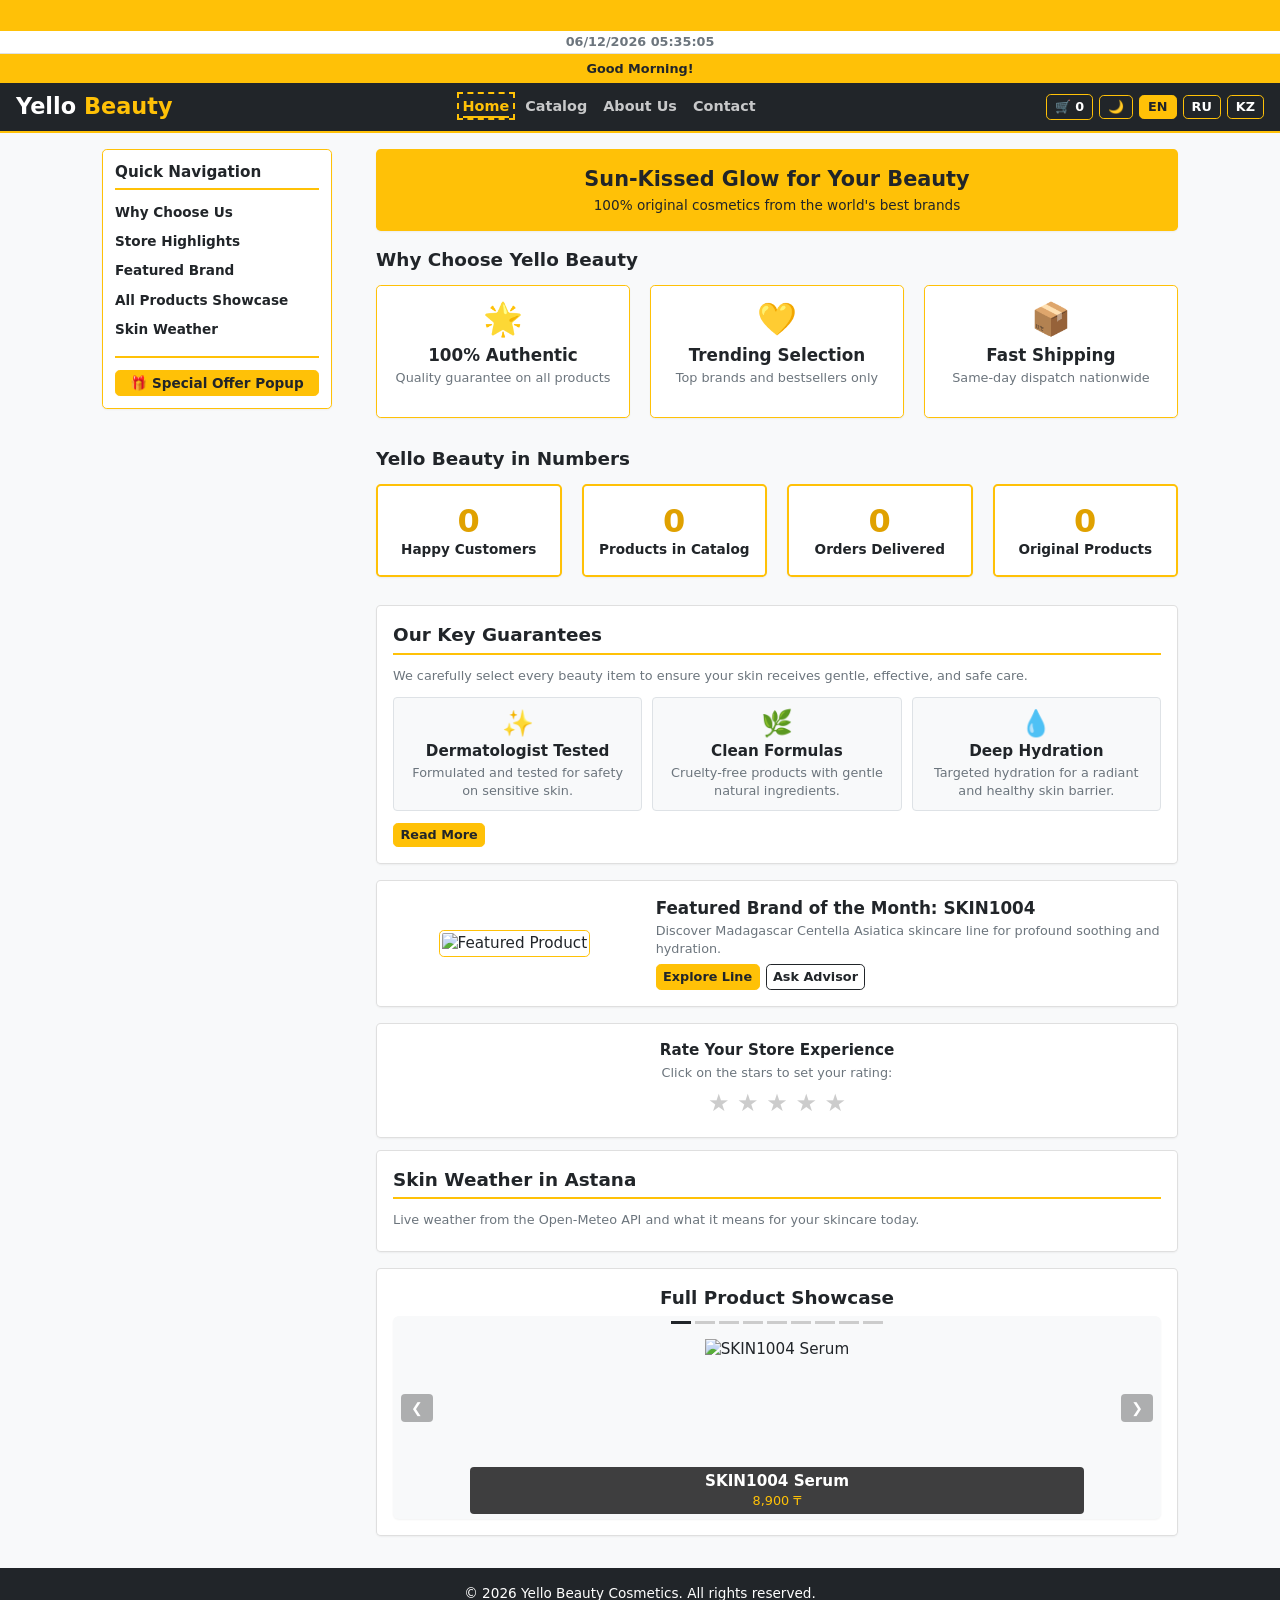
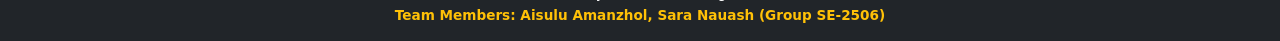
==== commit 9aefaf12: "final4" ====
--- a/index.html
+++ b/index.html
@@ -6,19 +6,17 @@
   <meta name="viewport" content="width=device-width, initial-scale=1.0">
   <title>Yello Beauty — Home</title>
   <link rel="stylesheet" href="css/style.css">
-  <script src="https://code.jquery.com/jquery-3.7.1.min.js"></script>
+  <script src="https://code.jquery.com/jquery-4.0.0.min.js"></script>
 </head>
 <body>
-
-<!-- Индикатор прокрутки (Розово-фиолетово-синяя линия сверху) -->
-<div id="scroll-progress-line" style="position: fixed; top: 0; left: 0; height: 4px; width: 0%; background: linear-gradient(to right, #ff758c, #ff7eb3, #764ba2, #667eea); z-index: 99999; transition: width 0.1s ease-out;"></div>
+<script>try{if(localStorage.getItem("yello_theme")==="dark")document.body.classList.add("dark-mode");}catch(e){}</script>
 
 <!-- Ticker Banner -->
 <div class="ticker-wrap">
   <div class="ticker">
-    <span class="ticker-item">✨ Get -15% off with promo code YELLO15!</span>
-    <span class="ticker-item">💄 100% Original Cosmetics!</span>
-    <span class="ticker-item">🚚 Free shipping in Kazakhstan on orders over 15,000 ₸!</span>
+    <span class="ticker-item" data-i18n="t_promo">✨ Get -15% off with promo code YELLO15!</span>
+    <span class="ticker-item" data-i18n="t_orig">💄 100% Original Cosmetics!</span>
+    <span class="ticker-item" data-i18n="t_ship">🚚 Free shipping in Kazakhstan on orders over 15,000 ₸!</span>
   </div>
 </div>
 <!-- Live Clock -->
@@ -33,12 +31,13 @@
     <a class="navbar-brand" href="index.html">Yello <span class="text-warning">Beauty</span></a>
     <div class="navbar-collapse" id="mainNavbar">
       <ul class="navbar-nav">
-        <li><a class="nav-link active text-warning" href="index.html">Home</a></li>
-        <li><a class="nav-link" href="catalog.html">Catalog</a></li>
-        <li><a class="nav-link" href="about.html">About Us</a></li>
-        <li><a class="nav-link" href="contact.html">Contact</a></li>
+        <li><a class="nav-link active text-warning" href="index.html" data-i18n="nav_home">Home</a></li>
+        <li><a class="nav-link" href="catalog.html" data-i18n="nav_catalog">Catalog</a></li>
+        <li><a class="nav-link" href="about.html" data-i18n="nav_about">About Us</a></li>
+        <li><a class="nav-link" href="contact.html" data-i18n="nav_contact">Contact</a></li>
       </ul>
     </div>
+    <!-- Theme and Language buttons -->
     <div class="nav-tools">
       <a href="cart.html" class="nav-tool-btn text-decoration-none" title="Cart">🛒 <span id="cart-count">0</span></a>
       <button type="button" id="theme-btn" class="nav-tool-btn" title="Light / Dark">🌙</button>
@@ -54,18 +53,17 @@
     <!-- Sidebar Navigation -->
     <aside class="col-12 col-md-3 mb-4">
       <div class="sidebar-box">
-        <h3 class="sidebar-title">Quick Navigation</h3>
+        <h3 class="sidebar-title" data-i18n="sb_quick">Quick Navigation</h3>
         <ul class="sidebar-list">
-          <li><a href="#features" class="sidebar-link">Why Choose Us</a></li>
-          <li><a href="#weather-section" class="sidebar-link" data-t="w_nav">Skin Weather</a></li>
-          <li><a href="#highlights" class="sidebar-link">Store Highlights</a></li>
-          <li><a href="#featured" class="sidebar-link">Featured Brand</a></li>
-          <li><a href="#carousel-section" class="sidebar-link">All Products Showcase</a></li>
+          <li><a href="#features" class="sidebar-link" data-i18n="s_why">Why Choose Us</a></li>
+          <li><a href="#highlights" class="sidebar-link" data-i18n="s_highlights">Store Highlights</a></li>
+          <li><a href="#featured" class="sidebar-link" data-i18n="s_featured">Featured Brand</a></li>
+          <li><a href="#carousel-section" class="sidebar-link" data-i18n="s_showcase">All Products Showcase</a></li>
+          <li><a href="#skin-weather" class="sidebar-link" data-t="w_nav">Skin Weather</a></li>
         </ul>
         <!-- Buttons -->
         <div class="sidebar-buttons">
-          <button id="bg-color-btn" class="btn btn-dark w-100 mb-2">🎨 Change BG Color</button>
-          <button id="open-popup-btn" class="btn btn-warning w-100">🎁 Special Offer Popup</button>
+          <button id="open-popup-btn" class="btn btn-warning w-100" data-i18n="btn_popup">🎁 Special Offer Popup</button>
         </div>
       </div>
     </aside>
@@ -73,70 +71,95 @@
     <!-- Main Content -->
     <main class="col-12 col-md-9">
       <section class="hero-banner" id="home-top">
-        <h1 class="hero-title">Sun-Kissed Glow for Your Beauty</h1>
-        <p class="hero-lead">100% original cosmetics from the world's best brands</p>
+        <h1 class="hero-title" data-i18n="h_title">Sun-Kissed Glow for Your Beauty</h1>
+        <p class="hero-lead" data-i18n="h_lead">100% original cosmetics from the world's best brands</p>
       </section>
 
       <!-- Features Section -->
       <section id="features" class="mb-3">
-        <h2 class="section-title">Why Choose Yello Beauty</h2>
+        <h2 class="section-title" data-i18n="i_why">Why Choose Yello Beauty</h2>
         <div class="row g-4">
           <div class="col-12 col-md-4">
             <div class="feature-card">
               <div class="fs-1 mb-2">🌟</div>
-              <h3 class="h5 fw-bold mb-1">100% Authentic</h3>
-              <p class="small text-muted mb-0">Quality guarantee on all products</p>
+              <h3 class="h5 fw-bold mb-1" data-i18n="f1_t">100% Authentic</h3>
+              <p class="small text-muted mb-0" data-i18n="f1_d">Quality guarantee on all products</p>
             </div>
           </div>
           <div class="col-12 col-md-4">
             <div class="feature-card">
               <div class="fs-1 mb-2">💛</div>
-              <h3 class="h5 fw-bold mb-1">Trending Selection</h3>
-              <p class="small text-muted mb-0">Top brands and bestsellers only</p>
+              <h3 class="h5 fw-bold mb-1" data-i18n="f2_t">Trending Selection</h3>
+              <p class="small text-muted mb-0" data-i18n="f2_d">Top brands and bestsellers only</p>
             </div>
           </div>
           <div class="col-12 col-md-4">
             <div class="feature-card">
               <div class="fs-1 mb-2">📦</div>
-              <h3 class="h5 fw-bold mb-1">Fast Shipping</h3>
-              <p class="small text-muted mb-0">Same-day dispatch nationwide</p>
-            </div>
-          </div>
-        </div>
-      </section>
-
-      <!-- Skin Weather API Section -->
-      <section id="weather-section" class="content-box mb-3">
-        <h2 class="box-title border-bottom-warning" data-t="w_title">Skin Weather in Astana</h2>
-        <p class="small text-muted mb-2" data-t="w_desc">Live weather from the Open-Meteo API and what it means for your skincare today.</p>
-        <div id="weather-status" class="small text-muted mb-2"></div>
-        <div id="weather-grid" class="row g-3 mb-2"></div>
-        <div id="weather-tip" class="small fw-semibold p-2 rounded" style="background-color: #FFF3C4; display: none;"></div>
-        <button type="button" id="weather-retry" class="btn btn-warning btn-sm mt-2" style="display: none;" data-t="api_retry">Try again</button>
+              <h3 class="h5 fw-bold mb-1" data-i18n="f3_t">Fast Shipping</h3>
+              <p class="small text-muted mb-0" data-i18n="f3_d">Same-day dispatch nationwide</p>
+            </div>
+          </div>
+        </div>
+      </section>
+
+      <!-- Stats Section with animated counters (Assignment 6) -->
+      <section id="stats" class="mb-3">
+        <h2 class="section-title" data-i18n="st_title">Yello Beauty in Numbers</h2>
+        <div class="row g-4">
+          <div class="col-12 col-md-3">
+            <div class="stat-card">
+              <div class="counter-number"><span class="counter" data-target="5000" data-suffix="+">0</span></div>
+              <div class="stat-label" data-i18n="st1">Happy Customers</div>
+            </div>
+          </div>
+          <div class="col-12 col-md-3">
+            <div class="stat-card">
+              <div class="counter-number"><span class="counter" data-target="42" data-suffix="">0</span></div>
+              <div class="stat-label" data-i18n="st2">Products in Catalog</div>
+            </div>
+          </div>
+          <div class="col-12 col-md-3">
+            <div class="stat-card">
+              <div class="counter-number"><span class="counter" data-target="12000" data-suffix="+">0</span></div>
+              <div class="stat-label" data-i18n="st3">Orders Delivered</div>
+            </div>
+          </div>
+          <div class="col-12 col-md-3">
+            <div class="stat-card">
+              <div class="counter-number"><span class="counter" data-target="100" data-suffix="%">0</span></div>
+              <div class="stat-label" data-i18n="st4">Original Products</div>
+            </div>
+          </div>
+        </div>
       </section>
 
       <!-- Store Highlights Section -->
       <section id="highlights" class="content-box">
-        <h2 class="box-title border-bottom-warning">Our Key Guarantees</h2>
-        <p class="text-muted small mb-3">We carefully select every beauty item to ensure your skin receives gentle, effective, and safe care.</p>
+        <h2 class="box-title border-bottom-warning" data-i18n="g_title">Our Key Guarantees</h2>
+        <p class="text-muted small mb-3" data-i18n="g_desc">We carefully select every beauty item to ensure your skin receives gentle, effective, and safe care.</p>
 
         <div class="custom-card-group">
           <div class="custom-card text-center">
             <div class="fs-2 mb-1">✨</div>
-            <h3 class="h6 fw-bold mb-1">Dermatologist Tested</h3>
-            <p class="small text-muted mb-0">Formulated and tested for safety on sensitive skin.</p>
+            <h3 class="h6 fw-bold mb-1" data-i18n="g1_t">Dermatologist Tested</h3>
+            <p class="small text-muted mb-0" data-i18n="g1_d">Formulated and tested for safety on sensitive skin.</p>
           </div>
           <div class="custom-card text-center">
             <div class="fs-2 mb-1">🌿</div>
-            <h3 class="h6 fw-bold mb-1">Clean Formulas</h3>
-            <p class="small text-muted mb-0">Cruelty-free products with gentle natural ingredients.</p>
+            <h3 class="h6 fw-bold mb-1" data-i18n="g2_t">Clean Formulas</h3>
+            <p class="small text-muted mb-0" data-i18n="g2_d">Cruelty-free products with gentle natural ingredients.</p>
           </div>
           <div class="custom-card text-center">
             <div class="fs-2 mb-1">💧</div>
-            <h3 class="h6 fw-bold mb-1">Deep Hydration</h3>
-            <p class="small text-muted mb-0">Targeted hydration for a radiant and healthy skin barrier.</p>
-          </div>
-        </div>
+            <h3 class="h6 fw-bold mb-1" data-i18n="g3_t">Deep Hydration</h3>
+            <p class="small text-muted mb-0" data-i18n="g3_d">Targeted hydration for a radiant and healthy skin barrier.</p>
+          </div>
+        </div>
+
+        <!-- Read More: hidden text -->
+        <p id="more-home" class="small text-muted mt-3 mb-0" style="display: none;" data-i18n="rm_home_text">Every product in our catalog is checked for authenticity before it reaches the store. We work only with official distributors and regularly update our range with trending novelties from Korea, the USA, and Europe.</p>
+        <button type="button" class="btn btn-warning btn-sm mt-3 read-more-btn" data-target="more-home">Read More</button>
       </section>
 
       <!-- Featured Brand Section -->
@@ -146,12 +169,12 @@
             <img src="https://encrypted-tbn0.gstatic.com/images?q=tbn:ANd9GcS16k_rE04I0RqTCfu9F0EXaQfh_0-t4hHA4qrtEXFvLQ&s=10" alt="Featured Product" class="featured-img">
           </div>
           <div class="col-12 col-md-8">
-            <h2 class="h5 fw-bold mb-1">Featured Brand of the Month: SKIN1004</h2>
-            <p class="text-muted mb-2 small">Discover Madagascar Centella Asiatica skincare line for profound soothing and hydration.</p>
+            <h2 class="h5 fw-bold mb-1" data-i18n="fb_title">Featured Brand of the Month: SKIN1004</h2>
+            <p class="text-muted mb-2 small" data-i18n="fb_desc">Discover Madagascar Centella Asiatica skincare line for profound soothing and hydration.</p>
 
             <div class="btn-group">
-              <a href="catalog.html#skincare-serums" class="btn btn-warning btn-sm fw-bold">Explore Line</a>
-              <a href="contact.html" class="btn btn-outline-dark btn-sm">Ask Advisor</a>
+              <a href="catalog.html#skincare-serums" class="btn btn-warning btn-sm fw-bold" data-i18n="fb_btn1">Explore Line</a>
+              <a href="contact.html" class="btn btn-outline-dark btn-sm" data-i18n="fb_btn2">Ask Advisor</a>
             </div>
           </div>
         </div>
@@ -159,8 +182,8 @@
 
       <!-- Interactive Star Rating -->
       <div class="content-box text-center my-3">
-        <h3 class="h6 fw-bold mb-1">Rate Your Store Experience</h3>
-        <p class="small text-muted mb-2">Click on the stars to set your rating:</p>
+        <h3 class="h6 fw-bold mb-1" data-i18n="r_title">Rate Your Store Experience</h3>
+        <p class="small text-muted mb-2" data-i18n="r_desc">Click on the stars to set your rating:</p>
         <div class="rating-container" style="font-size: 1.5rem; cursor: pointer;">
           <span class="rating-star" style="color: #ccc;">★</span>
           <span class="rating-star" style="color: #ccc;">★</span>
@@ -169,10 +192,20 @@
           <span class="rating-star" style="color: #ccc;">★</span>
         </div>
       </div>
+
+      <!-- External API: Open-Meteo (weather -> skincare advice) -->
+      <section id="skin-weather" class="content-box">
+        <h2 class="section-title border-bottom-warning" data-t="w_title">Skin Weather in Astana</h2>
+        <p class="small text-muted" data-t="w_desc">Live weather from the Open-Meteo API and what it means for your skincare today.</p>
+        <p id="weather-status" class="small text-muted mb-2" aria-live="polite"></p>
+        <div id="weather-grid" class="weather-grid"></div>
+        <p id="weather-tip" class="weather-tip" style="display:none;"></p>
+        <button type="button" id="weather-retry" class="btn btn-warning btn-sm mt-3" style="display:none;" data-t="api_retry">Try again</button>
+      </section>
 
       <!-- Carousel Section -->
       <section id="carousel-section" class="content-box">
-        <h2 class="section-title text-center mb-2">Full Product Showcase</h2>
+        <h2 class="section-title text-center mb-2" data-i18n="car_title">Full Product Showcase</h2>
         <div id="beautyCarousel" class="carousel">
           <div class="carousel-indicators">
             <button type="button" data-slide-to="0" class="active"></button>
@@ -252,8 +285,8 @@
             </div>
           </div>
 
-          <button class="carousel-control-prev" type="button" data-slide="prev">&#10094;</button>
-          <button class="carousel-control-next" type="button" data-slide="next">&#10095;</button>
+          <button class="carousel-control-prev" type="button" data-slide="prev" aria-label="Previous slide">&#10094;</button>
+          <button class="carousel-control-next" type="button" data-slide="next" aria-label="Next slide">&#10095;</button>
         </div>
       </section>
     </main>
@@ -264,13 +297,13 @@
 <div id="popup-overlay" class="popup-overlay">
   <div class="popup-content">
     <span id="close-popup-btn" class="popup-close">&times;</span>
-    <h3 class="h6 fw-bold mb-2 text-dark">✨ Get -15% Off Your First Order!</h3>
-    <p class="small text-muted mb-2">Join our Yello Beauty club for exclusive skincare tips and promo codes delivered right to your inbox.</p>
+    <h3 class="h6 fw-bold mb-2 text-dark" data-i18n="p_title">✨ Get -15% Off Your First Order!</h3>
+    <p class="small text-muted mb-2" data-i18n="p_desc">Join our Yello Beauty club for exclusive skincare tips and promo codes delivered right to your inbox.</p>
     <form id="subscribe-form" novalidate>
-      <div class="mb-2">
-        <input type="email" id="popup-email" name="popupemail" class="form-control mb-0" placeholder="Enter your email...">
+      <div class="mb-3">
+        <input type="text" inputmode="email" id="popup-email" name="popupemail" class="form-control" placeholder="Enter your email..." data-i18n-ph="p_ph" autocomplete="email">
       </div>
-      <button type="submit" id="popup-subscribe-btn" class="btn btn-warning w-100 fw-bold btn-sm">Subscribe Now</button>
+      <button type="submit" id="popup-subscribe-btn" class="btn btn-warning w-100 fw-bold btn-sm" data-i18n="p_btn">Subscribe Now</button>
     </form>
   </div>
 </div>
@@ -278,19 +311,14 @@
 <!-- Footer -->
 <footer>
   <div class="container">
-    <p class="mb-1">&copy; 2026 Yello Beauty Cosmetics. All rights reserved.</p>
-    <p class="mb-0 text-warning fw-semibold">Team Members: Aisulu Amanzhol, Sara Nauash (Group SE-2506)</p>
+    <p class="mb-1" data-i18n="foot_rights">&copy; 2026 Yello Beauty Cosmetics. All rights reserved.</p>
+    <p class="mb-0 text-warning fw-semibold" data-i18n="foot_team">Team Members: Aisulu Amanzhol, Sara Nauash (Group SE-2506)</p>
   </div>
 </footer>
 
 <script src="js/script.js"></script>
-<<<<<<< HEAD
 <script src="js/auth.js"></script>
 <script src="js/cart.js"></script>
 <script src="js/weather.js"></script>
-=======
-<script src="js/Auth.js"></script>
-<script src="js/Weather.js"></script>
->>>>>>> 066cdb454d3231a4405b1806ef1c9df9354cca99
 </body>
 </html>
--- a/css/style.css
+++ b/css/style.css
@@ -18,7 +18,6 @@
   display: flex;
   flex-direction: column;
   min-height: 100vh;
-  transition: background-color 0.25s ease, color 0.25s ease;
 }
 
 /* --- Контейнеры и сетка --- */
@@ -47,7 +46,6 @@
 }
 
 .col-12 { flex: 0 0 100%; max-width: 100%; padding: 0 10px; }
-.col-md-2 { flex: 0 0 100%; max-width: 100%; padding: 0 10px; }
 .col-md-3 { flex: 0 0 100%; max-width: 100%; padding: 0 10px; }
 .col-md-4 { flex: 0 0 100%; max-width: 100%; padding: 0 10px; }
 .col-md-6 { flex: 0 0 100%; max-width: 100%; padding: 0 10px; }
@@ -55,7 +53,6 @@
 .col-md-9 { flex: 0 0 100%; max-width: 100%; padding: 0 10px; }
 
 @media (min-width: 768px) {
-  .col-md-2 { flex: 0 0 16.666667%; max-width: 16.666667%; }
   .col-md-3 { flex: 0 0 25%; max-width: 25%; }
   .col-md-4 { flex: 0 0 33.333333%; max-width: 33.333333%; }
   .col-md-6 { flex: 0 0 50%; max-width: 50%; }
@@ -63,11 +60,13 @@
   .col-md-9 { flex: 0 0 75%; max-width: 75%; }
 }
 
-.g-2 > * { padding: 0 6px; margin-bottom: 8px; }
-.g-3 > * { padding: 0 8px; margin-bottom: 12px; }
-.g-4 > * { padding-right: 10px; padding-left: 10px; margin-bottom: 16px; }
-
-/* --- Навигация и кнопки инструментов --- */
+.g-4 > * {
+  padding-right: 10px;
+  padding-left: 10px;
+  margin-bottom: 16px;
+}
+
+/* --- Навигация --- */
 .navbar {
   display: flex;
   justify-content: space-between;
@@ -87,8 +86,6 @@
   align-items: center;
   padding: 0.5rem 1rem;
   width: 100%;
-  flex-wrap: wrap;
-  gap: 0.5rem;
 }
 
 .navbar-brand {
@@ -106,128 +103,15 @@
 }
 
 .nav-link {
-  color: rgba(255,255,255,0.8);
+  color: rgba(255,255,255,0.75);
   text-decoration: none;
   font-weight: 600;
   font-size: 0.9rem;
   transition: color 0.15s ease-in-out;
 }
 
-.nav-link:hover, .nav-link.active, .nav-link:focus {
-  color: #ffc107 !important;
-  outline: none;
-}
-
-.nav-tools {
-  display: flex;
-  align-items: center;
-  gap: 6px;
-}
-
-.nav-tool-btn {
-  background: rgba(255, 255, 255, 0.1);
-  color: #fff;
-  border: 1px solid rgba(255, 255, 255, 0.25);
-  border-radius: 5px;
-  padding: 4px 9px;
-  font-size: 0.8rem;
-  font-weight: 700;
-  cursor: pointer;
-  transition: all 0.2s ease;
-  display: inline-flex;
-  align-items: center;
-  justify-content: center;
-}
-
-.nav-tool-btn:hover {
-  background: rgba(255, 193, 7, 0.25);
-  border-color: #ffc107;
+.nav-link:hover, .nav-link.active {
   color: #ffc107;
-}
-
-.nav-tool-btn.active-lang {
-  background-color: #ffc107 !important;
-  color: #212529 !important;
-  border-color: #ffc107 !important;
-}
-
-/* Яркая заметная кнопка Log In / Профиль */
-.nav-tool-btn.auth-link {
-  background-color: #ffc107;
-  color: #212529 !important;
-  border-color: #ffc107;
-  padding: 4px 12px;
-  font-weight: 700;
-  margin-right: 4px;
-}
-
-.nav-tool-btn.auth-link:hover {
-  background-color: #ffca2c;
-  transform: translateY(-1px);
-}
-
-.nav-toggler {
-  display: none;
-  background: transparent;
-  border: 1px solid #ffc107;
-  color: #ffc107;
-  font-size: 1.2rem;
-  padding: 2px 8px;
-  border-radius: 4px;
-  cursor: pointer;
-}
-
-@media (max-width: 767px) {
-  .nav-toggler { display: inline-block; }
-  .navbar-collapse, .navbar-nav {
-    display: none;
-    width: 100%;
-    flex-direction: column;
-    padding: 0.5rem 0;
-  }
-  .navbar-container.nav-open .navbar-collapse,
-  .navbar-container.nav-open .navbar-nav {
-    display: flex;
-  }
-}
-
-/* --- Виджет погоды (Skin Weather) --- */
-#weather-grid {
-  display: grid;
-  grid-template-columns: repeat(auto-fit, minmax(140px, 1fr));
-  gap: 12px;
-  margin: 10px 0;
-}
-
-.weather-card {
-  background: #FFFDF5;
-  border: 1px solid #FFE082;
-  border-radius: 8px;
-  padding: 12px;
-  text-align: center;
-  box-shadow: 0 2px 4px rgba(0,0,0,0.04);
-  transition: transform 0.2s ease;
-}
-
-.weather-card:hover {
-  transform: translateY(-2px);
-}
-
-.weather-icon {
-  font-size: 1.6rem;
-  margin-bottom: 4px;
-}
-
-.weather-value {
-  font-size: 1.15rem;
-  font-weight: 700;
-  color: #212529;
-}
-
-.weather-label {
-  font-size: 0.78rem;
-  color: #6c757d;
-  margin-top: 2px;
 }
 
 /* --- Карточки и блоки --- */
@@ -304,131 +188,6 @@
 
 .card-title { font-size: 0.9rem; font-weight: 700; margin-bottom: 0.25rem; }
 .card-text { color: #6c757d; font-size: 0.8rem; flex-grow: 1; margin-bottom: 0.5rem; }
-
-/* --- Карточки Open Beauty Facts API --- */
-#api-grid {
-  display: grid;
-  grid-template-columns: repeat(auto-fill, minmax(180px, 1fr));
-  gap: 14px;
-}
-
-.api-card {
-  background: #fff;
-  border: 1px solid rgba(0,0,0,.125);
-  border-radius: 6px;
-  padding: 10px;
-  display: flex;
-  flex-direction: column;
-  justify-content: space-between;
-}
-
-.api-img {
-  height: 120px;
-  display: flex;
-  align-items: center;
-  justify-content: center;
-  margin-bottom: 8px;
-}
-
-.api-img img {
-  max-height: 100%;
-  max-width: 100%;
-  object-fit: contain;
-}
-
-.api-badge {
-  display: inline-block;
-  background: #FFF3C4;
-  color: #212529;
-  font-size: 0.7rem;
-  font-weight: 700;
-  padding: 2px 6px;
-  border-radius: 4px;
-  margin-bottom: 4px;
-}
-
-.api-brand {
-  font-size: 0.72rem;
-  color: #6c757d;
-  font-weight: 700;
-  margin-bottom: 2px;
-}
-
-.api-name {
-  font-size: 0.85rem;
-  font-weight: 700;
-  margin-bottom: 8px;
-}
-
-/* --- Авторизация и профиль --- */
-.auth-wrap {
-  max-width: 460px;
-  margin: 0 auto;
-}
-
-.profile-avatar {
-  width: 64px;
-  height: 64px;
-  border-radius: 50%;
-  background: #ffc107;
-  color: #212529;
-  font-size: 1.6rem;
-  font-weight: 700;
-  display: flex;
-  align-items: center;
-  justify-content: center;
-  margin: 0 auto 1rem auto;
-}
-
-.profile-row {
-  display: flex;
-  justify-content: space-between;
-  padding: 8px 0;
-  border-bottom: 1px solid #eee;
-  font-size: 0.9rem;
-}
-
-.profile-label { color: #6c757d; font-weight: 600; }
-.profile-value { font-weight: 700; }
-.profile-actions {
-  display: flex;
-  justify-content: space-between;
-  gap: 10px;
-  margin-top: 1.2rem;
-}
-
-.field-error {
-  color: #dc3545;
-  font-size: 0.78rem;
-  margin-top: 4px;
-  font-weight: 600;
-}
-
-.is-invalid {
-  border-color: #dc3545 !important;
-}
-
-/* --- Тост-уведомления --- */
-.toast-container {
-  position: fixed;
-  bottom: 20px;
-  right: 20px;
-  z-index: 9999;
-  display: flex;
-  flex-direction: column;
-  gap: 8px;
-}
-
-.toast-msg {
-  background: #212529;
-  color: #ffc107;
-  border: 1px solid #ffc107;
-  padding: 10px 16px;
-  border-radius: 6px;
-  font-size: 0.85rem;
-  font-weight: 600;
-  box-shadow: 0 4px 12px rgba(0,0,0,0.25);
-}
 
 /* --- Кнопки --- */
 .btn {
@@ -468,7 +227,6 @@
 .text-dark { color: #212529 !important; }
 .text-white { color: #fff !important; }
 .text-muted { color: #6c757d !important; }
-.bg-warning { background-color: #ffc107 !important; }
 .fw-bold { font-weight: 700 !important; }
 .fw-semibold { font-weight: 600 !important; }
 .small { font-size: 0.8rem; }
@@ -478,22 +236,11 @@
 .mb-3 { margin-bottom: 0.75rem !important; }
 .mb-4 { margin-bottom: 1rem !important; }
 .mb-5 { margin-bottom: 1.5rem !important; }
-.mt-1 { margin-top: 0.25rem !important; }
-.mt-2 { margin-top: 0.5rem !important; }
-.mt-3 { margin-top: 0.75rem !important; }
 .mt-4 { margin-top: 1rem !important; }
 .mt-5 { margin-top: 1.5rem !important; }
-.my-3 { margin-top: 0.75rem !important; margin-bottom: 0.75rem !important; }
-.my-4 { margin-top: 1rem !important; margin-bottom: 1rem !important; }
 .py-1 { padding-top: 0.15rem !important; padding-bottom: 0.15rem !important; }
-.py-2 { padding-top: 0.35rem !important; padding-bottom: 0.35rem !important; }
 .py-4 { padding-top: 1rem !important; padding-bottom: 1rem !important; }
-.p-2 { padding: 0.5rem !important; }
-.rounded { border-radius: .3rem !important; }
 .text-center { text-align: center; }
-.d-flex { display: flex !important; }
-.justify-content-between { justify-content: space-between !important; }
-.align-items-center { align-items: center !important; }
 
 .hero-banner {
   background-color: #ffc107;
@@ -635,6 +382,7 @@
   margin-bottom: 0.75rem;
 }
 
+/* --- Кастомная группировка иконок и полей ввода --- */
 .custom-input-group {
   display: flex;
   align-items: center;
@@ -707,7 +455,7 @@
 }
 
 .accordion-item-custom.active .accordion-body-custom {
-  max-height: 500px;
+  max-height: 500px; /* Увеличенный запас для полного отображения текста */
   padding: 10px 14px;
 }
 
@@ -876,6 +624,7 @@
   width: 100%;
 }
 
+/* --- Плавный скролл --- */
 section[id], h2[id], h3[id], div[id] {
   scroll-margin-top: 75px;
 }
@@ -885,103 +634,403 @@
   background-color: #fff;
   cursor: pointer;
 }
+.nav-link:hover, .nav-link.active, .nav-link:focus {
+  color: #ffc107 !important;
+  outline: 2px dashed #ffc107;
+  outline-offset: 4px;
+}
 
 /* ==========================================
-   ТЁМНЫЙ РЕЖИМ (DARK MODE — Полный охват)
+   NEW: Theme + Language buttons in navbar
+   ========================================== */
+.navbar-container {
+  flex-wrap: wrap;
+  gap: 8px;
+}
+
+.nav-tools {
+  display: flex;
+  gap: 6px;
+  align-items: center;
+}
+
+.nav-tool-btn {
+  background: transparent;
+  color: #fff;
+  border: 1px solid #ffc107;
+  border-radius: .3rem;
+  padding: 0.2rem 0.5rem;
+  font-size: 0.8rem;
+  font-weight: 700;
+  cursor: pointer;
+  transition: background-color .15s ease-in-out;
+}
+
+.nav-tool-btn:hover {
+  background-color: rgba(255, 193, 7, 0.25);
+}
+
+.nav-tool-btn.active-tool {
+  background-color: #ffc107;
+  color: #212529;
+}
+
+/* ==========================================
+   NEW: Dark mode (class "dark-mode" on body)
    ========================================== */
 body.dark-mode {
-  background-color: #121212 !important;
-  color: #e9ecef !important;
-}
-
-body.dark-mode .card,
-body.dark-mode .feature-card,
-body.dark-mode .content-box,
-body.dark-mode .sidebar-box,
-body.dark-mode .creator-card,
-body.dark-mode .api-card,
-body.dark-mode .datetime-display,
-body.dark-mode .carousel,
-body.dark-mode .popup-content,
-body.dark-mode .custom-card,
-body.dark-mode section,
-body.dark-mode div[class*="content"] {
-  background-color: #1e1e1e !important;
-  color: #e9ecef !important;
-  border-color: #333 !important;
-}
-
-body.dark-mode .weather-card {
-  background-color: #252525 !important;
-  border-color: #ffc107 !important;
-}
-
-body.dark-mode h1,
-body.dark-mode h2,
-body.dark-mode h3,
-body.dark-mode h4,
-body.dark-mode h5,
-body.dark-mode h6,
-body.dark-mode .card-title,
-body.dark-mode .section-title,
-body.dark-mode .box-title,
-body.dark-mode .weather-value,
-body.dark-mode .text-dark,
-body.dark-mode .sidebar-link,
-body.dark-mode .table {
-  color: #f8f9fa !important;
-}
-
-body.dark-mode .text-muted,
-body.dark-mode .card-text,
-body.dark-mode .weather-label,
-body.dark-mode .hero-lead {
-  background-color: transparent !important;
-  color: #adb5bd !important;
-}
-
-body.dark-mode .hero-banner {
-  background-color: #332b00 !important;
-  color: #ffc107 !important;
+  color: #f1f1f1;
+}
+
+.dark-mode .card,
+.dark-mode .feature-card,
+.dark-mode .content-box,
+.dark-mode .sidebar-box,
+.dark-mode .creator-card {
+  background-color: #1e1e1e;
+  border-color: #444;
+}
+
+.dark-mode .sidebar-box,
+.dark-mode .feature-card {
+  border-color: #ffc107;
+}
+
+.dark-mode .text-muted,
+.dark-mode .card-text {
+  color: #b5b5b5 !important;
+}
+
+.dark-mode .text-dark {
+  color: #f1f1f1 !important;
+}
+
+.dark-mode .sidebar-link {
+  color: #f1f1f1;
+}
+
+.dark-mode .datetime-display {
+  background-color: #1e1e1e;
+  border-bottom-color: #444;
+  color: #b5b5b5;
+}
+
+.dark-mode .custom-card {
+  background: #2a2a2a;
+  border-color: #444;
+}
+
+.dark-mode .btn-dark {
+  background-color: #3a3a3a;
+  border-color: #ffc107;
+  color: #fff;
+}
+
+.dark-mode .btn-dark:hover {
+  background-color: #4a4a4a;
+}
+
+.dark-mode .btn-outline-dark {
+  color: #f1f1f1;
+  border-color: #f1f1f1;
+}
+
+.dark-mode .btn-outline-dark:hover {
+  background-color: #f1f1f1;
+  color: #212529;
+}
+
+.dark-mode .form-control,
+.dark-mode select.form-control {
+  background-color: #2a2a2a;
+  color: #f1f1f1;
+  border-color: #555;
+}
+
+.dark-mode .table {
+  color: #f1f1f1;
+}
+
+.dark-mode .table th,
+.dark-mode .table td {
+  border-color: #444;
+}
+
+.dark-mode .table thead th {
+  background-color: #4a3f10;
+  color: #f1f1f1;
+}
+
+.dark-mode .table-striped tbody tr:nth-of-type(odd) {
+  background-color: rgba(255,255,255,.06);
+}
+
+.dark-mode .accordion-item-custom {
+  background-color: #1e1e1e;
+  border-color: #6b5a1f;
+}
+
+.dark-mode .accordion-header-custom {
+  background-color: #3d3414;
+  color: #f1f1f1;
+}
+
+.dark-mode .accordion-header-custom:hover {
+  background-color: #54481a;
+}
+
+.dark-mode .accordion-body-custom {
+  background-color: #1e1e1e;
+}
+
+.dark-mode .popup-content {
+  background-color: #1e1e1e;
+}
+
+.dark-mode .popup-close {
+  color: #f1f1f1;
+}
+
+.dark-mode .carousel {
+  background: #1e1e1e;
+}
+
+.dark-mode .carousel-indicators button {
+  background: #666;
+}
+
+.dark-mode .carousel-indicators button.active {
+  background: #ffc107;
+}
+
+
+/* ==========================================
+   ASSIGNMENT 6: jQuery styles
+   ========================================== */
+
+/* --- Task 1-3: search input, suggestions, highlight --- */
+.search-wrap {
+  position: relative;
+}
+
+.search-wrap .form-control {
+  margin-bottom: 0;
+  border: 2px solid #ffc107;
+}
+
+.suggestions-list {
+  display: none;
+  position: absolute;
+  top: 100%;
+  left: 0;
+  right: 0;
+  z-index: 1000;
+  list-style: none;
+  background-color: #fff;
+  border: 2px solid #ffc107;
+  border-top: none;
+  border-radius: 0 0 .3rem .3rem;
+  box-shadow: 0 4px 10px rgba(0,0,0,.15);
+}
+
+.suggestions-list li {
+  padding: 7px 12px;
+  font-size: 0.85rem;
+  font-weight: 600;
+  cursor: pointer;
+}
+
+.suggestions-list li:hover {
+  background-color: #FFF3C4;
+}
+
+mark.highlight {
+  background-color: #ffc107;
+  color: #212529;
+  padding: 0 2px;
+  border-radius: 3px;
+}
+
+/* --- Promo code strip (catalog) --- */
+.promo-strip {
+  display: flex;
+  flex-wrap: wrap;
+  align-items: center;
+  gap: 8px;
+  background-color: #FFF3C4;
+  border: 2px dashed #ffc107;
+  border-radius: .3rem;
+  padding: 0.5rem 0.75rem;
+  margin-bottom: 1rem;
+  font-size: 0.85rem;
+  font-weight: 600;
+  color: #212529;
+}
+
+.promo-strip strong {
+  background-color: #212529;
+  color: #ffc107;
+  padding: 2px 10px;
+  border-radius: 4px;
+  letter-spacing: 1px;
+}
+
+/* --- Task 4: scroll progress bar --- */
+.scroll-progress {
+  position: fixed;
+  top: 0;
+  left: 0;
+  width: 100%;
+  height: 6px;
+  background-color: rgba(0, 0, 0, 0.1);
+  z-index: 2000;
+}
+
+.scroll-progress-bar {
+  width: 0%;
+  height: 100%;
+  background: linear-gradient(90deg, #ff5f8d, #c77dff, #5b8def, #2dd4bf, #ff5f8d);
+  background-size: 200% 100%;
+  border-radius: 0 6px 6px 0;
+  box-shadow: 0 0 10px rgba(199, 125, 255, 0.9);
+  animation: progress-shine 3s linear infinite;
+}
+
+@keyframes progress-shine {
+  0% { background-position: 0% 0; }
+  100% { background-position: 200% 0; }
+}
+
+/* --- Task 5: stats counters --- */
+.stat-card {
+  background-color: #fff;
+  color: #212529;
+  border: 2px solid #ffc107;
+  border-radius: .3rem;
+  padding: 1rem 0.5rem;
+  text-align: center;
+  height: 100%;
+  box-shadow: 0 1px 2px rgba(0,0,0,.05);
+}
+
+.counter-number {
+  font-size: 2rem;
+  font-weight: 700;
+  color: #e0a100;
+  line-height: 1.2;
+}
+
+.stat-label {
+  font-size: 0.85rem;
+  font-weight: 600;
+}
+
+/* --- Task 6: spinner on submit --- */
+.spinner {
+  display: inline-block;
+  width: 14px;
+  height: 14px;
+  margin-right: 8px;
+  border: 2px solid rgba(33, 37, 41, 0.3);
+  border-top-color: #212529;
+  border-radius: 50%;
+  vertical-align: middle;
+  animation: spin 0.7s linear infinite;
+}
+
+@keyframes spin {
+  to { transform: rotate(360deg); }
+}
+
+.btn:disabled {
+  opacity: 0.7;
+  cursor: not-allowed;
+}
+
+/* --- Task 7: toast notifications --- */
+.toast-container {
+  position: fixed;
+  right: 20px;
+  bottom: 20px;
+  z-index: 3000;
+  display: flex;
+  flex-direction: column;
+  gap: 8px;
+}
+
+.toast-msg {
+  display: none;
+  background-color: #fff;
+  color: #212529;
+  border-left: 5px solid #ffc107;
+  border-radius: .3rem;
+  padding: 10px 16px;
+  font-size: 0.85rem;
+  font-weight: 600;
+  box-shadow: 0 4px 12px rgba(0,0,0,0.3);
+}
+
+/* --- Task 8: copy button + tooltip --- */
+.copy-btn {
+  position: relative;
+  display: inline-block;
+  background-color: #ffc107;
+  color: #212529;
   border: 1px solid #ffc107;
-}
-
-body.dark-mode .form-control {
-  background-color: #2b2b2b !important;
-  color: #fff !important;
-  border-color: #444 !important;
-}
-
-body.dark-mode .accordion-header-custom {
-  background-color: #2c2614 !important;
-  color: #ffc107 !important;
-}
-
-body.dark-mode .accordion-body-custom {
-  background-color: #1e1e1e !important;
-  color: #e9ecef !important;
-}
-
-body.dark-mode .table thead th {
-  background-color: #332b00 !important;
-  color: #ffc107 !important;
-}
-
-body.dark-mode #weather-tip {
-  background-color: #332b00 !important;
-  color: #ffc107 !important;
-}
-
-body.dark-mode .btn-outline-dark {
-  color: #ffc107 !important;
-  border-color: #ffc107 !important;
-}
-
-body.dark-mode .btn-outline-dark:hover {
-  background-color: #ffc107 !important;
-  color: #212529 !important;
-}
-<<<<<<< HEAD
+  border-radius: .3rem;
+  padding: 0 6px;
+  margin-left: 6px;
+  font-size: 0.8rem;
+  cursor: pointer;
+  transition: background-color .15s ease-in-out;
+}
+
+.copy-btn:hover {
+  background-color: #ffca2c;
+}
+
+.copy-tooltip {
+  display: none;
+  position: absolute;
+  bottom: 130%;
+  left: 50%;
+  transform: translateX(-50%);
+  background-color: #212529;
+  color: #fff;
+  font-size: 0.7rem;
+  font-weight: 600;
+  padding: 3px 8px;
+  border-radius: 4px;
+  white-space: nowrap;
+}
+
+/* --- Task 9: lazy images --- */
+.lazy-img {
+  background: linear-gradient(90deg, #f3f3f3, #FFE082, #f3f3f3);
+  background-size: 200% 100%;
+  animation: lazy-shimmer 1.5s linear infinite;
+}
+
+.lazy-img.loaded {
+  background: none;
+  animation: lazy-fade 0.6s ease;
+}
+
+@keyframes lazy-shimmer {
+  0% { background-position: 0% 0; }
+  100% { background-position: 200% 0; }
+}
+
+@keyframes lazy-fade {
+  from { opacity: 0; }
+  to { opacity: 1; }
+}
+
+/* --- Dark mode for the new elements --- */
+.dark-mode .suggestions-list {
+  background-color: #1e1e1e;
+  color: #f1f1f1;
+}
 
 .dark-mode .suggestions-list li:hover {
   background-color: #3d3414;
@@ -1332,5 +1381,3 @@
 .order-foot { display: flex; justify-content: space-between; gap: 8px; flex-wrap: wrap; border-top: 1px solid rgba(128,128,128,.3); padding-top: 8px; font-weight: 700; font-size: .9rem; }
 .order-status { color: #198754; }
 .dark-mode .order-status { color: #6fd29b; }
-=======
->>>>>>> 066cdb454d3231a4405b1806ef1c9df9354cca99
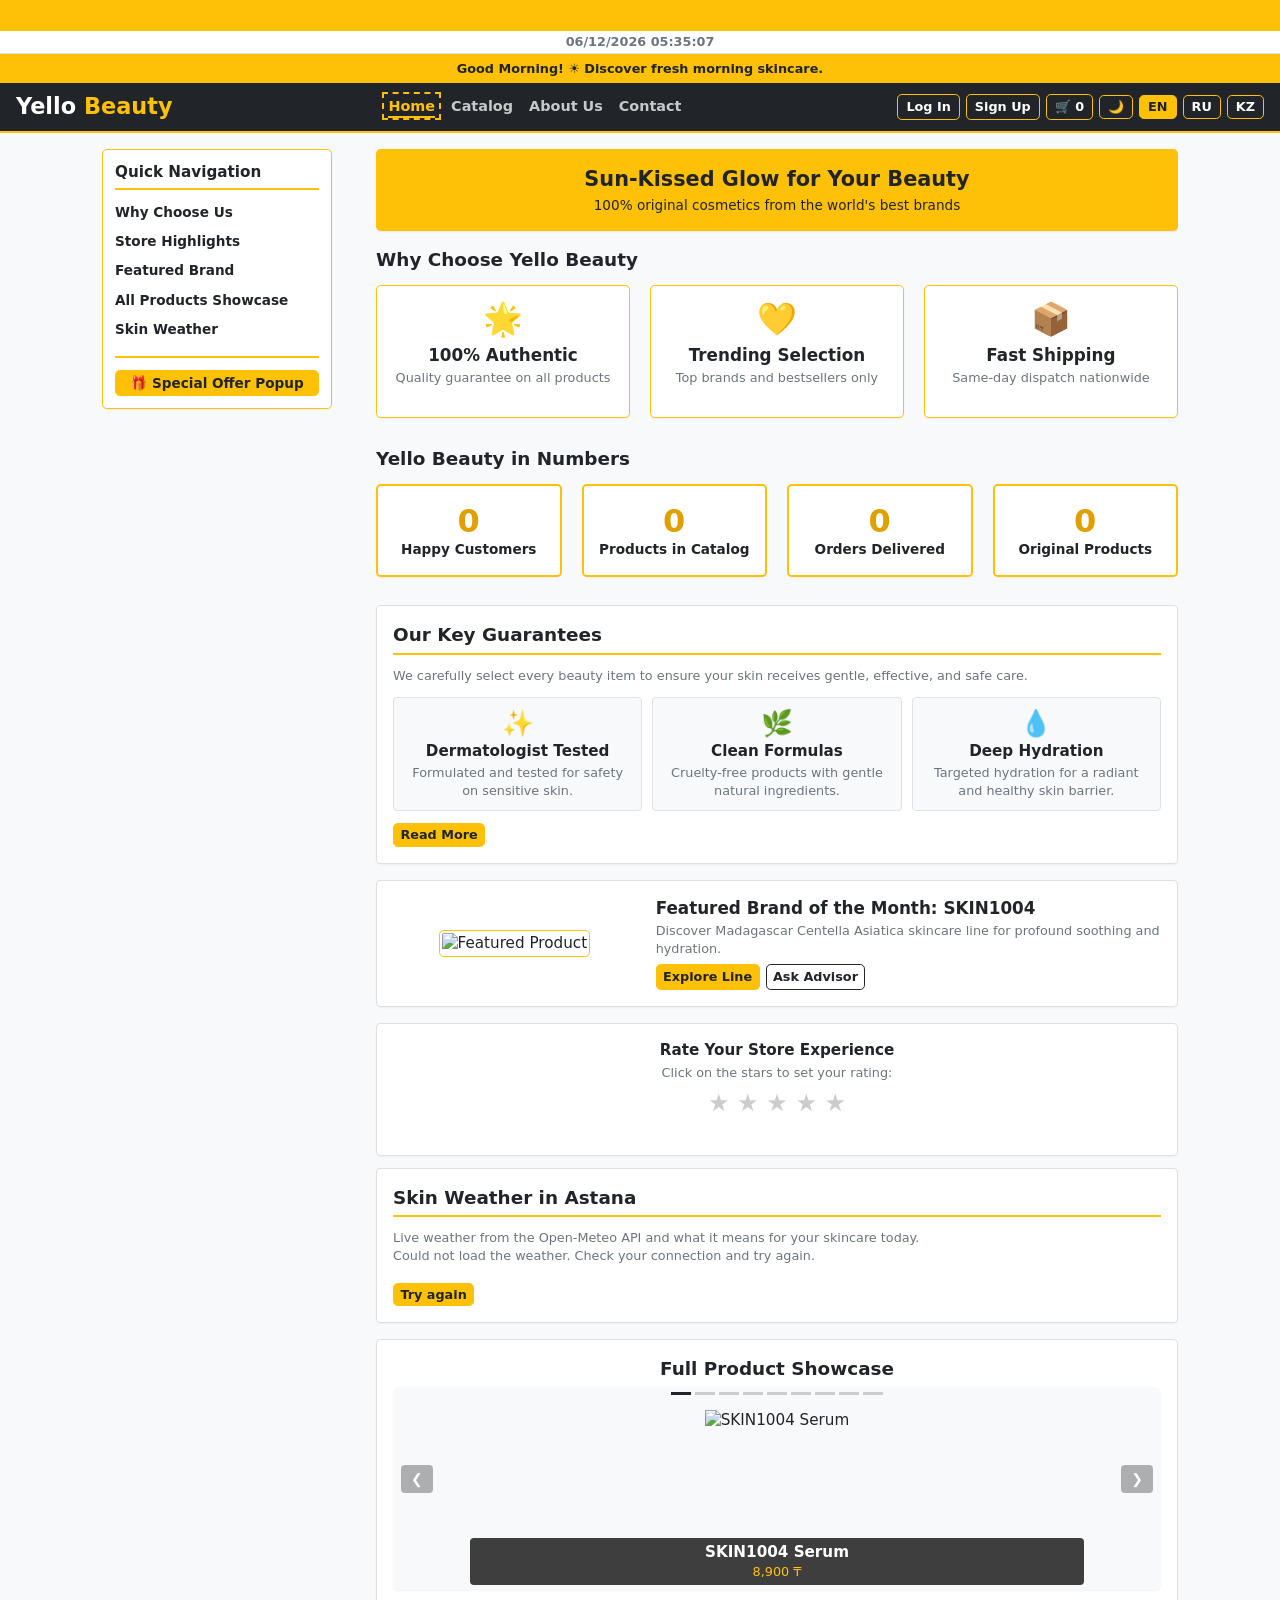
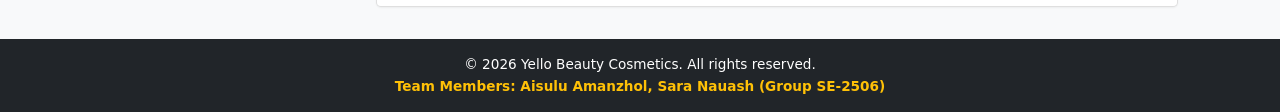
==== commit a49abea4: "fix site: lowercase js files, cart, checkout, orders" ====
--- a/index.html
+++ b/index.html
@@ -5,7 +5,7 @@
   <meta charset="UTF-8">
   <meta name="viewport" content="width=device-width, initial-scale=1.0">
   <title>Yello Beauty — Home</title>
-  <link rel="stylesheet" href="css/style.css">
+  <link rel="stylesheet" href="css/style.css?v=3">
   <script src="https://code.jquery.com/jquery-4.0.0.min.js"></script>
 </head>
 <body>
@@ -316,9 +316,9 @@
   </div>
 </footer>
 
-<script src="js/script.js"></script>
-<script src="js/auth.js"></script>
-<script src="js/cart.js"></script>
-<script src="js/weather.js"></script>
+<script src="js/script.js?v=3"></script>
+<script src="js/auth.js?v=3"></script>
+<script src="js/cart.jsard.js?v=3"></script>
+<script src="js/weather.js?v=3"></script>
 </body>
 </html>
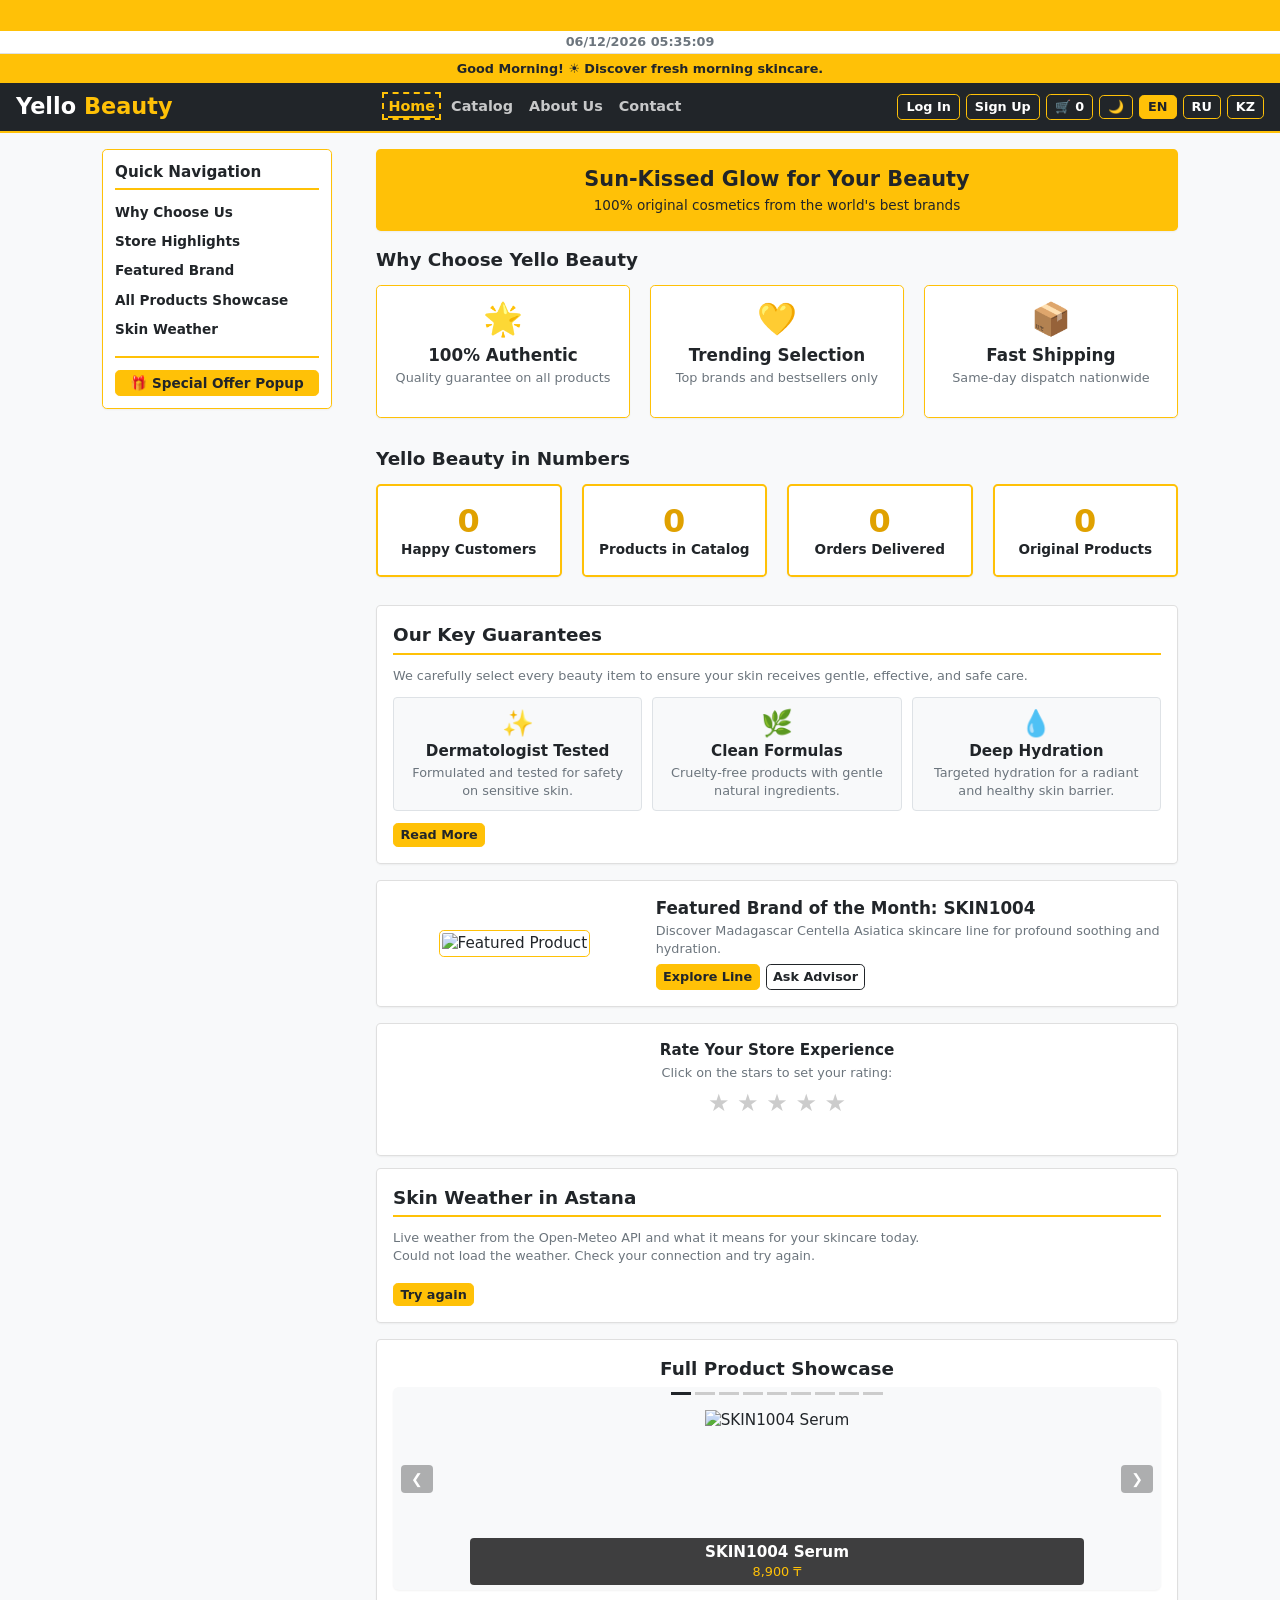
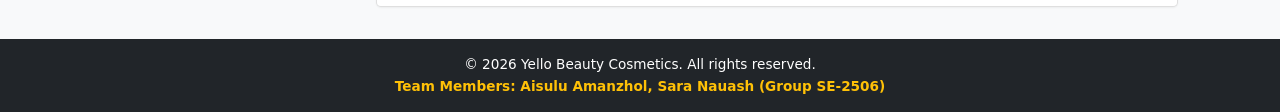
==== commit 13874e6c: "finl5" ====
--- a/index.html
+++ b/index.html
@@ -318,7 +318,7 @@
 
 <script src="js/script.js?v=3"></script>
 <script src="js/auth.js?v=3"></script>
-<script src="js/cart.jsard.js?v=3"></script>
+<script src="js/cart.js?v=3"></script>
 <script src="js/weather.js?v=3"></script>
 </body>
 </html>
